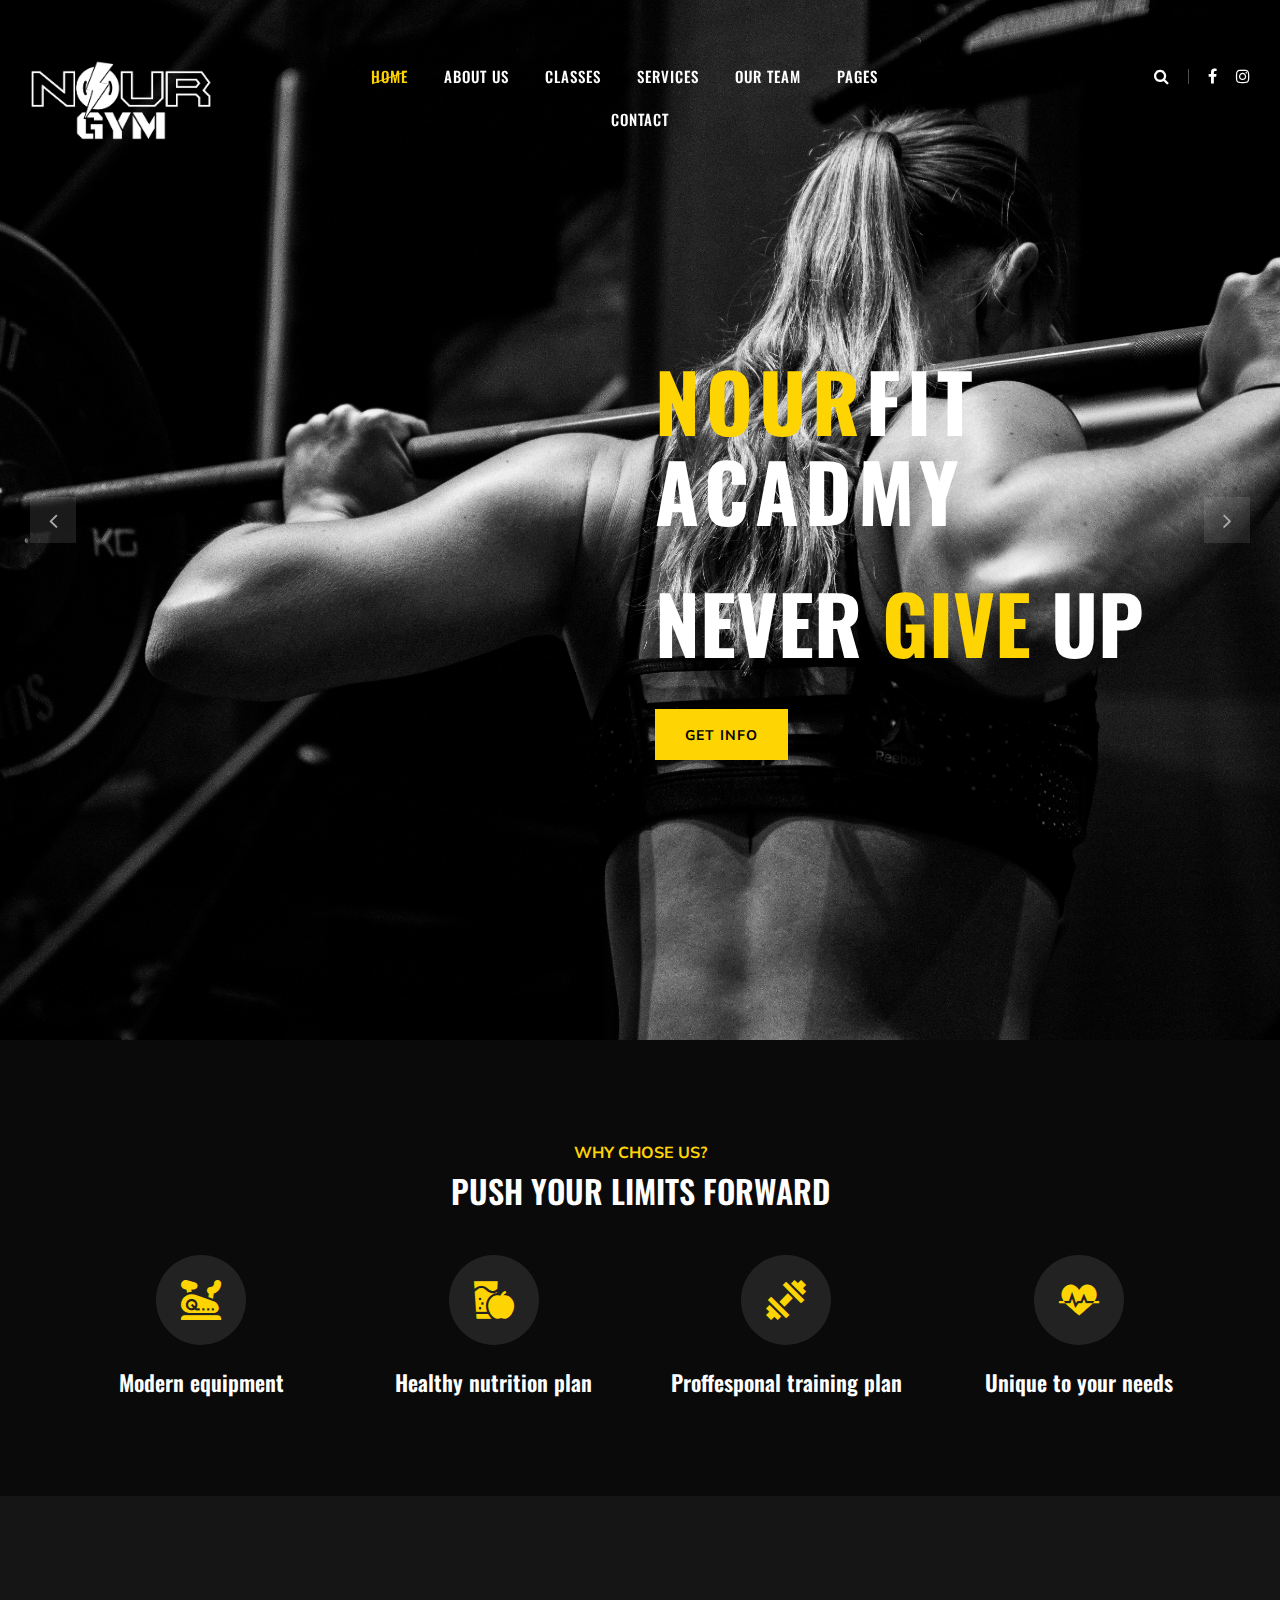
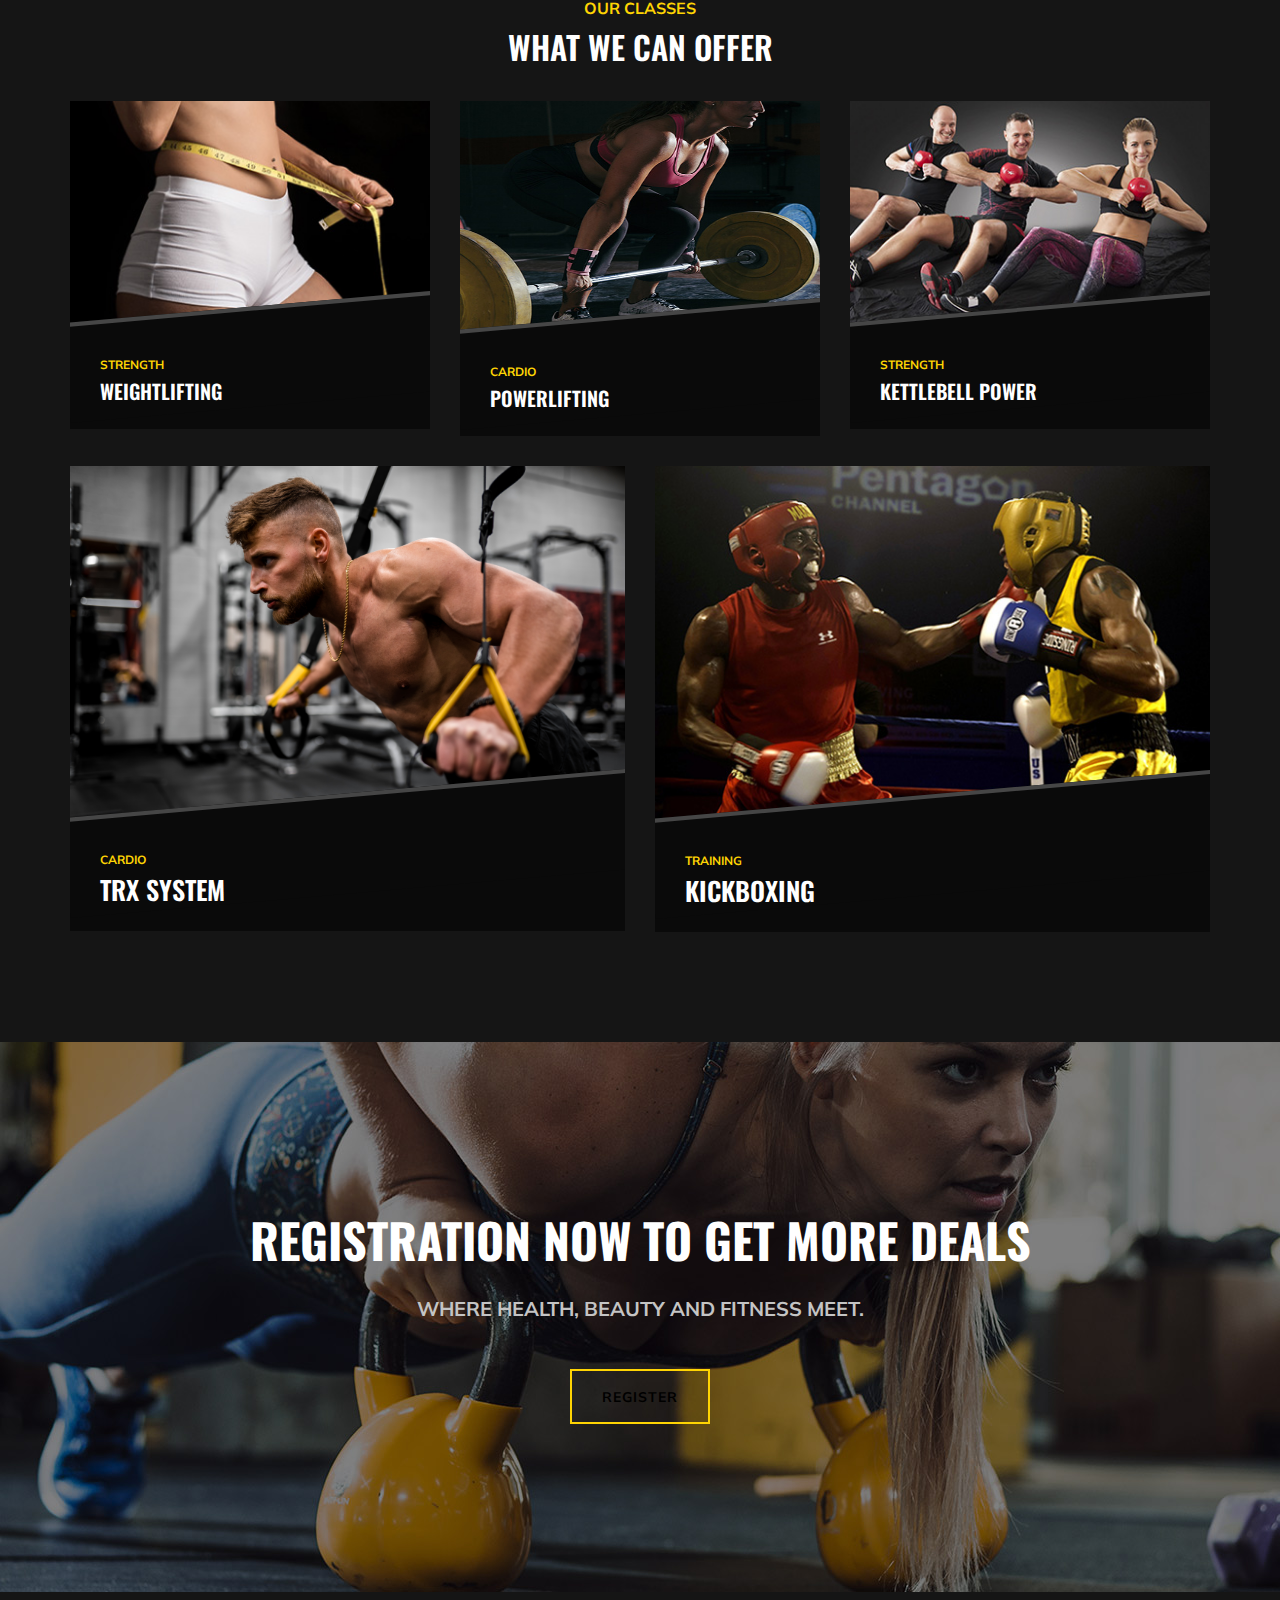
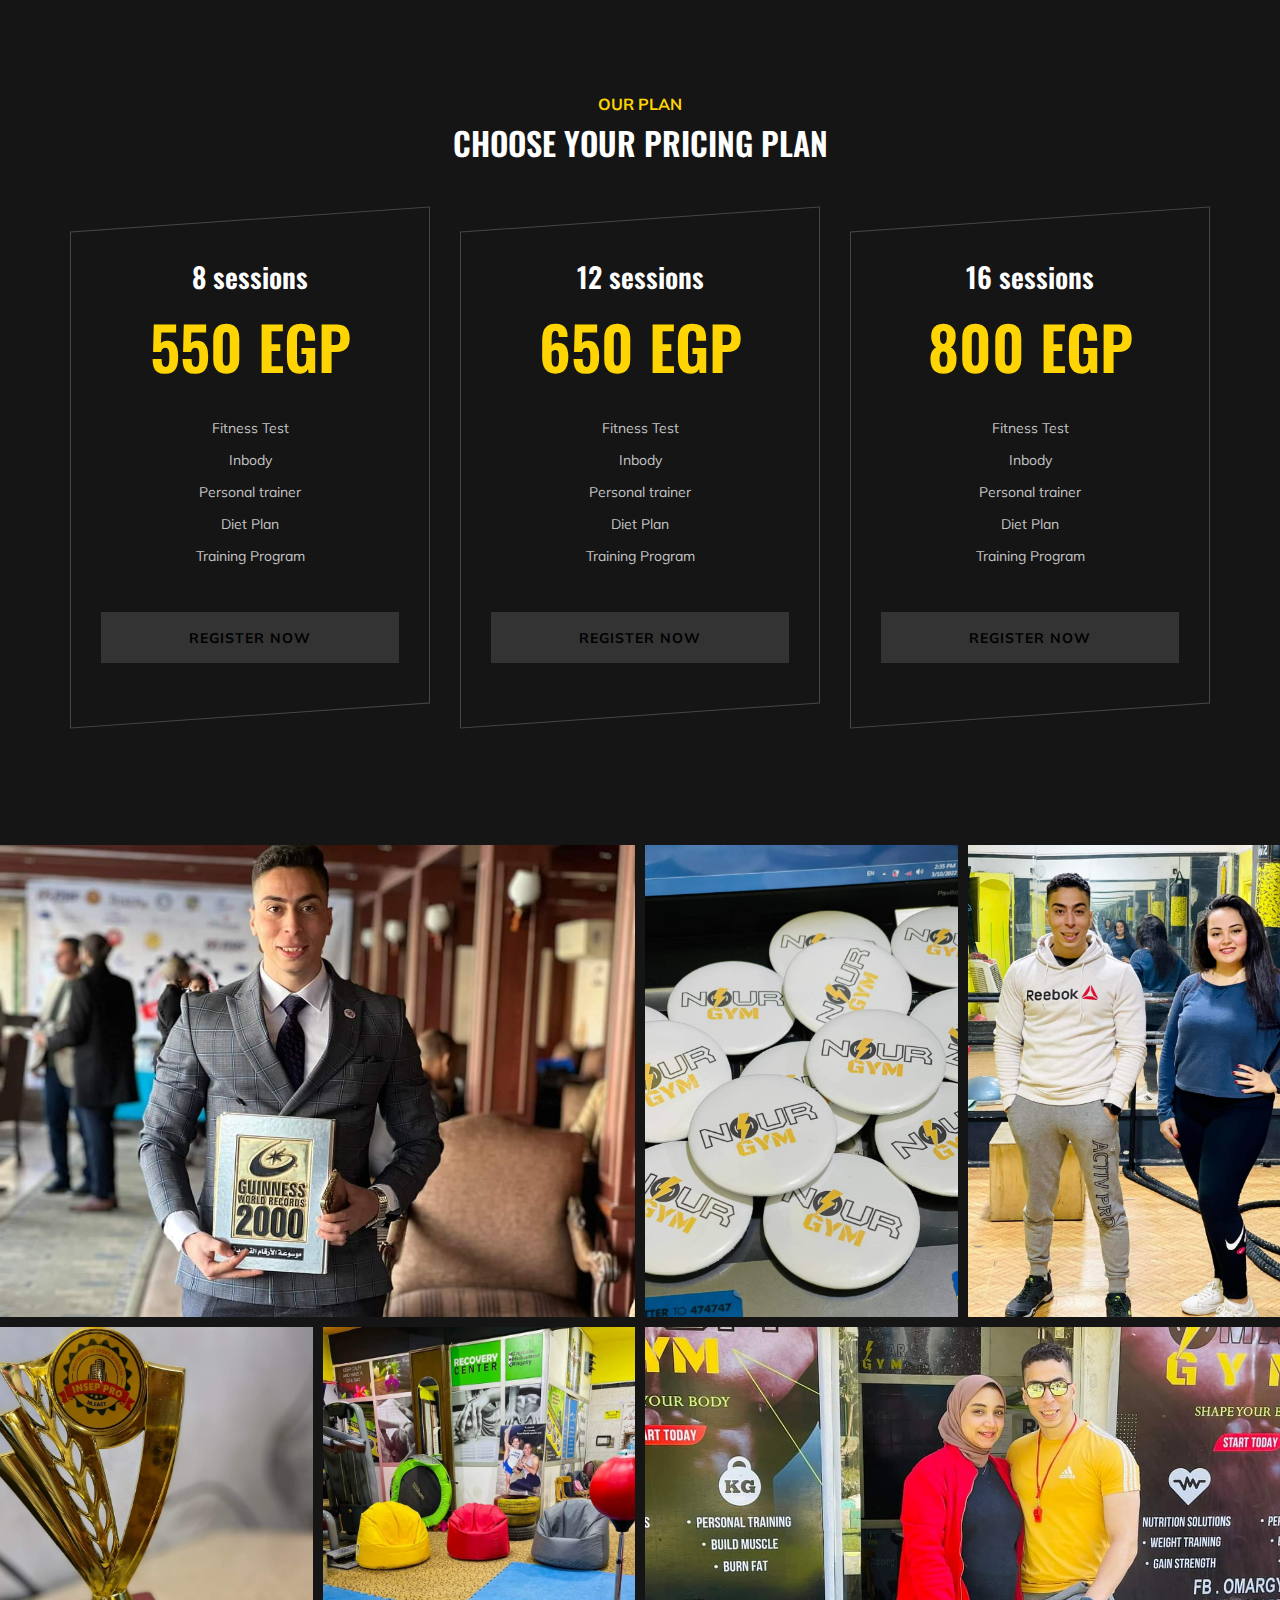
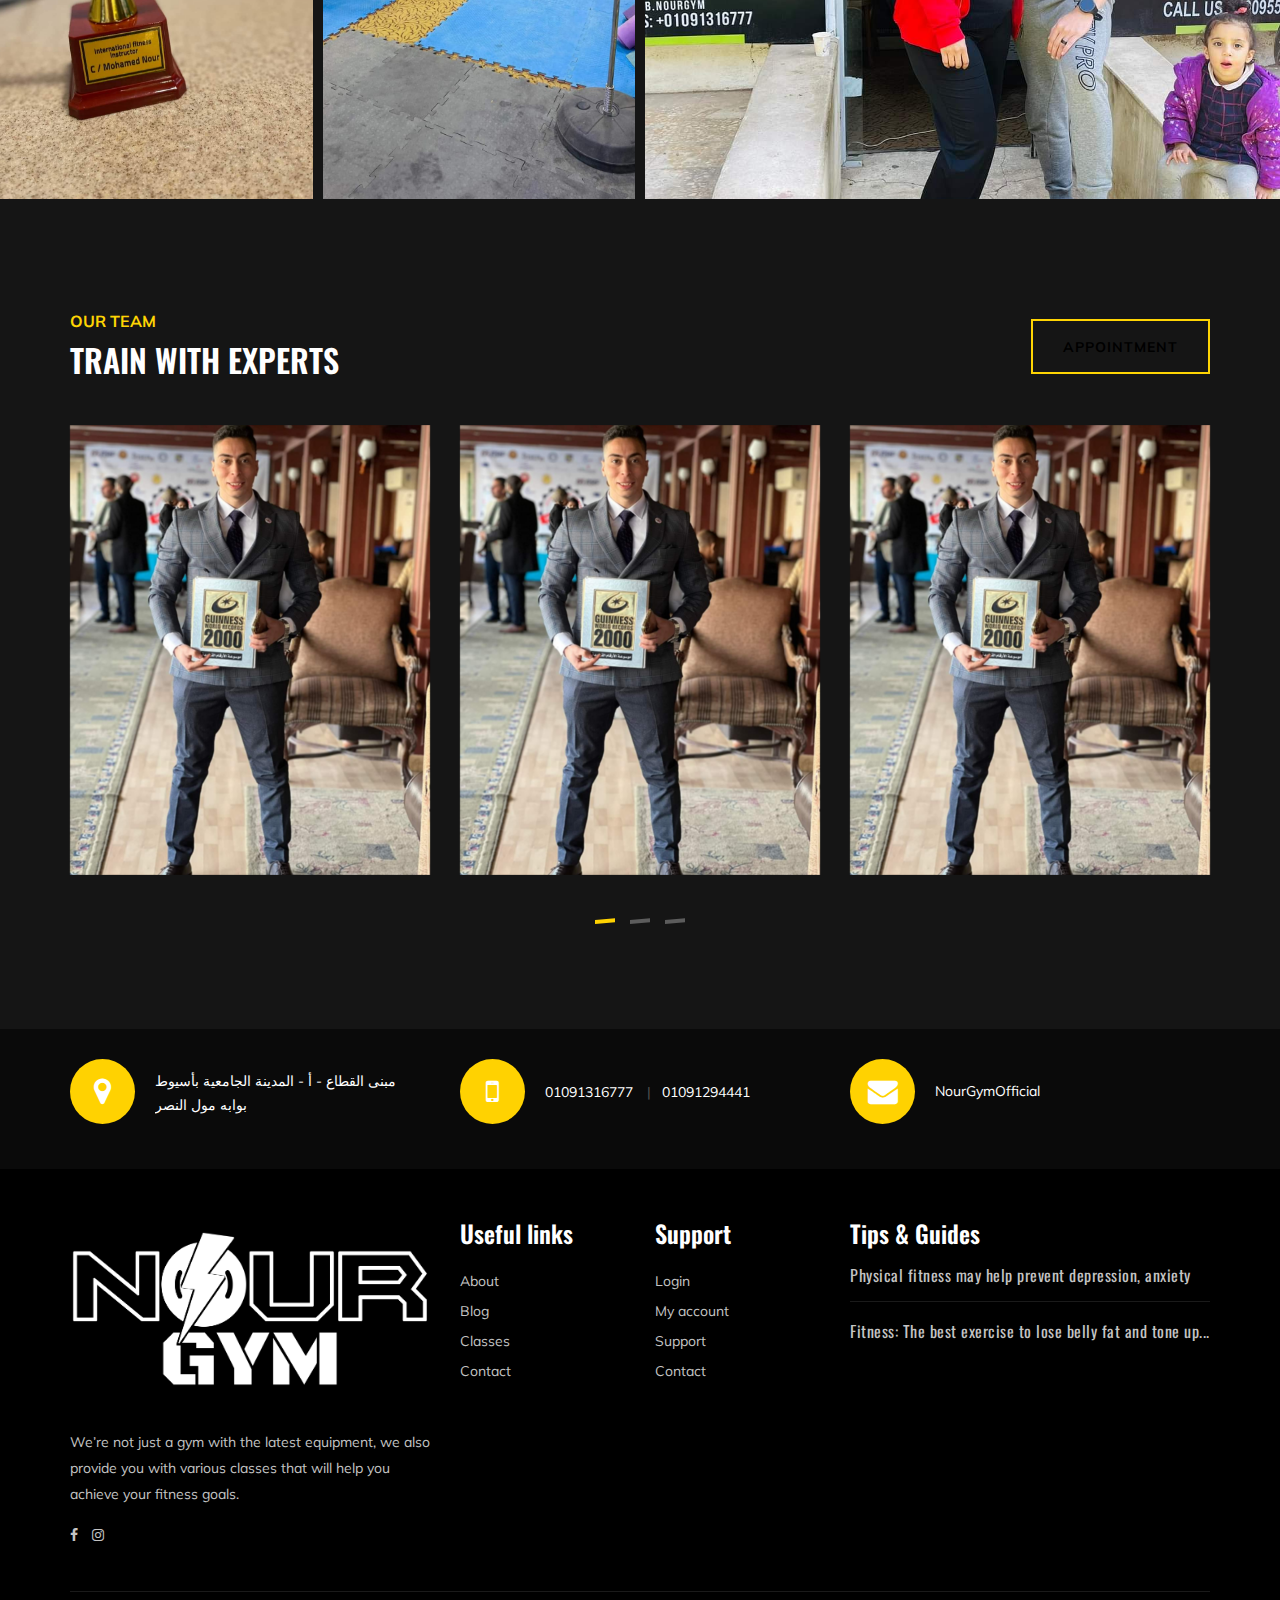
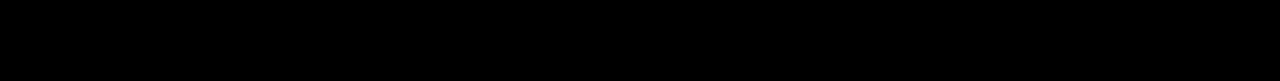
==== index.html @ 974cca5c "first commit" ====
<!DOCTYPE html>
<html lang="zxx">

<head>
    <meta charset="UTF-8">
    <meta name="description" content="Gym Template">
    <meta name="keywords" content="Gym, unica, creative, html">
    <meta name="viewport" content="width=device-width, initial-scale=1.0">
    <meta http-equiv="X-UA-Compatible" content="ie=edge">
    <title>Nour Fit Acadmy</title>

    <!-- Google Font -->
    <link href="https://fonts.googleapis.com/css?family=Muli:300,400,500,600,700,800,900&display=swap" rel="stylesheet">
    <link href="https://fonts.googleapis.com/css?family=Oswald:300,400,500,600,700&display=swap" rel="stylesheet">

    <!-- Css Styles -->
    <link rel="stylesheet" href="css/bootstrap.min.css" type="text/css">
    <link rel="stylesheet" href="css/font-awesome.min.css" type="text/css">
    <link rel="stylesheet" href="css/flaticon.css" type="text/css">
    <link rel="stylesheet" href="css/owl.carousel.min.css" type="text/css">
    <link rel="stylesheet" href="css/barfiller.css" type="text/css">
    <link rel="stylesheet" href="css/magnific-popup.css" type="text/css">
    <link rel="stylesheet" href="css/slicknav.min.css" type="text/css">
    <link rel="stylesheet" href="css/style.css" type="text/css">
</head>

<body>
    <!-- Page Preloder -->
    <div id="preloder">
        <div class="loader"></div>
    </div>

    <!-- Offcanvas Menu Section Begin -->
    <div class="offcanvas-menu-overlay"></div>
    <div class="offcanvas-menu-wrapper">
        <div class="canvas-close">
            <i class="fa fa-close"></i>
        </div>
        <div class="canvas-search search-switch">
            <i class="fa fa-search"></i>
        </div>
        <nav class="canvas-menu mobile-menu">
            <ul>
                <li><a href="./index.html">Home</a></li>
                <li><a href="./about-us.html">About Us</a></li>
                <li><a href="./classes.html">Classes</a></li>
                <li><a href="./services.html">Services</a></li>
                <li><a href="./team.html">Our Team</a></li>
                <li><a href="#">Pages</a>
                    <ul class="dropdown">
                        <li><a href="./about-us.html">About us</a></li>
                        <li><a href="./class-timetable.html">Classes timetable</a></li>
                        <li><a href="./bmi-calculator.html">Bmi calculate</a></li>
                        <li><a href="./team.html">Our team</a></li>
                        <li><a href="./gallery.html">Gallery</a></li>
                        <li><a href="./blog.html">Our blog</a></li>
                        <li><a href="./404.html">404</a></li>
                    </ul>
                </li>
                <li><a href="./contact.html">Contact</a></li>
            </ul>
        </nav>
        <div id="mobile-menu-wrap"></div>
        <div class="canvas-social">
            <a href="#"><i class="fa fa-facebook"></i></a>
            <a href="#"><i class="fa fa-twitter"></i></a>
            <a href="#"><i class="fa fa-youtube-play"></i></a>
            <a href="#"><i class="fa fa-instagram"></i></a>
        </div>
    </div>
    <!-- Offcanvas Menu Section End -->

    <!-- Header Section Begin -->
    <header class="header-section">
        <div class="container-fluid">
            <div class="row">
                <div class="col-lg-3">
                    <div class="logo">
                        <a href="./index.html">
                            <img src="img/logo.png" width="182px" hight="41px" alt="">
                        </a>
                    </div>
                </div>
                <div class="col-lg-6">
                    <nav class="nav-menu">
                        <ul>
                            <li class="active"><a href="./index.html">Home</a></li>
                            <li><a href="./about-us.html">About Us</a></li>
                            <li><a href="./class-details.html">Classes</a></li>
                            <li><a href="./services.html">Services</a></li>
                            <li><a href="./team.html">Our Team</a></li>
                            <li><a href="#">Pages</a>
                                <ul class="dropdown">
                                    <li><a href="./about-us.html">About us</a></li>
                                    
                                    <li><a href="./team.html">Our team</a></li>
                                    <li><a href="./gallery.html">Gallery</a></li>
                                  
                                </ul>
                            </li>
                            <li><a href="./contact.html">Contact</a></li>
                        </ul>
                    </nav>
                </div>
                <div class="col-lg-3">
                    <div class="top-option">
                        <div class="to-search search-switch">
                            <i class="fa fa-search"></i>
                        </div>
                        <div class="to-social">
                            <a href="https://www.facebook.com/NourGymOfficial/"><i class="fa fa-facebook"></i></a>
                            
                            <a href="https://www.instagram.com/nour4701/?igshid=YmMyMTA2M2Y="><i class="fa fa-instagram"></i></a>
                        </div>
                    </div>
                </div>
            </div>
            <div class="canvas-open">
                <i class="fa fa-bars"></i>
            </div>
        </div>
    </header>
    <!-- Header End -->

    <!-- Hero Section Begin -->
    <section class="hero-section">
        <div class="hs-slider owl-carousel">
            <div class="hs-item set-bg" data-setbg="img/hero/hero-1.jpg">
                <div class="container">
                    <div class="row">
                        <div class="col-lg-6 offset-lg-6">
                            <div class="hi-text">
                                <span><h1><strong>Nour</strong>Fit Acadmy</h1> </span>
                                <h1>Never <strong>give</strong> up</h1>
                                <a href="about-us.html" class="primary-btn">Get info</a>
                            </div>
                        </div>
                    </div>
                </div>
            </div>
            <div class="hs-item set-bg" data-setbg="img/hero/hero-2.jpg">
                <div class="container">
                    <div class="row">
                        <div class="col-lg-6 offset-lg-6">
                            <div class="hi-text">
                                <span><h1><strong>Nour</strong>FitAcadmy</h1> </span>
                                <h1>Never <strong>give</strong> up</h1>
                                <a href="about-us.html" class="primary-btn">Get info</a>
                            </div>
                        </div>
                    </div>
                </div>
            </div>
        </div>
    </section>
    <!-- Hero Section End -->

    <!-- ChoseUs Section Begin -->
    <section class="choseus-section spad">
        <div class="container">
            <div class="row">
                <div class="col-lg-12">
                    <div class="section-title">
                        <span>Why chose us?</span>
                        <h2>PUSH YOUR LIMITS FORWARD</h2>
                    </div>
                </div>
            </div>
            <div class="row">
                <div class="col-lg-3 col-sm-6">
                    <div class="cs-item">
                        <span class="flaticon-034-stationary-bike"></span>
                        <h4>Modern equipment</h4>
                        
                    </div>
                </div>
                <div class="col-lg-3 col-sm-6">
                    <div class="cs-item">
                        <span class="flaticon-033-juice"></span>
                        <h4>Healthy nutrition plan</h4>
                        
                    </div>
                </div>
                <div class="col-lg-3 col-sm-6">
                    <div class="cs-item">
                        <span class="flaticon-002-dumbell"></span>
                        <h4>Proffesponal training plan</h4>
                        
                    </div>
                </div>
                <div class="col-lg-3 col-sm-6">
                    <div class="cs-item">
                        <span class="flaticon-014-heart-beat"></span>
                        <h4>Unique to your needs</h4>
                        
                    </div>
                </div>
            </div>
        </div>
    </section>
    <!-- ChoseUs Section End -->

    <!-- Classes Section Begin -->
    <section class="classes-section spad">
        <div class="container">
            <div class="row">
                <div class="col-lg-12">
                    <div class="section-title">
                        <span>Our Classes</span>
                        <h2>WHAT WE CAN OFFER</h2>
                    </div>
                </div>
            </div>
            <div class="row">
                <div class="col-lg-4 col-md-6">
                    <div class="class-item">
                        <div class="ci-pic">
                            <img src="img/classes/class-1.jpg" alt="">
                        </div>
                        <div class="ci-text">
                            <span>STRENGTH</span>
                            <h5>Weightlifting</h5>
                            <!--<a href="#"><i class="fa fa-angle-right"></i></a>-->

                        </div>
                    </div>
                </div>
                <div class="col-lg-4 col-md-6">
                    <div class="class-item">
                        <div class="ci-pic">
                            <img src="img/classes/class-2.jpg" width="370px" height="247px" alt="">
                        </div>
                        <div class="ci-text">
                            <span>Cardio</span>
                            <h5>Powerlifting</h5>
                            <!--<a href="#"><i class="fa fa-angle-right"></i></a>-->
                        </div>
                    </div>
                </div>
                <div class="col-lg-4 col-md-6">
                    <div class="class-item">
                        <div class="ci-pic">
                            <img src="img/classes/class-3.jpg"  alt="">
                        </div>
                        <div class="ci-text">
                            <span>STRENGTH</span>
                            <h5>Kettlebell power</h5>
                            <!--<a href="#"><i class="fa fa-angle-right"></i></a>-->
                        </div>
                    </div>
                </div>
                <div class="col-lg-6 col-md-6">
                    <div class="class-item">
                        <div class="ci-pic">
                            <img src="img/classes/class-4.jpg" alt="">
                        </div>
                        <div class="ci-text">
                            <span>Cardio</span>
                            <h4>TRX System</h4>
                            <!--<a href="#"><i class="fa fa-angle-right"></i></a>-->

                        </div>
                    </div>
                </div>
                <div class="col-lg-6">
                    <div class="class-item">
                        <div class="ci-pic">
                            <img src="img/classes/class-5.jpg" alt="">
                        </div>
                        <div class="ci-text">
                            <span>Training</span>
                            <h4>kickboxing</h4>
                            <!--<a href="#"><i class="fa fa-angle-right"></i></a>-->
                        </div>
                    </div>
                </div>
            </div>
        </div>
    </section>
    <!-- ChoseUs Section End -->

    <!-- Banner Section Begin -->
    <section class="banner-section set-bg" data-setbg="img/banner-bg.jpg">
        <div class="container">
            <div class="row">
                <div class="col-lg-12 text-center">
                    <div class="bs-text">
                        <h2>registration now to get more deals</h2>
                        <div class="bt-tips">Where health, beauty and fitness meet.</div>
                        <a href="contact.html" class="primary-btn  btn-normal">Register</a>
                    </div>
                </div>
            </div>
        </div>
    </section>
    <!-- Banner Section End -->

    <!-- Pricing Section Begin -->
    <section class="pricing-section spad">
        <div class="container">
            <div class="row">
                <div class="col-lg-12">
                    <div class="section-title">
                        <span>Our Plan</span>
                        <h2>Choose your pricing plan</h2>
                    </div>
                </div>
            </div>
            <div class="row justify-content-center">
                <div class="col-lg-4 col-md-8">
                    <div class="ps-item">
                        <h3>8 sessions</h3>
                        <div class="pi-price">
                            <h2> 550 EGP</h2>
                            
                        </div>
                        <ul>
                            <li>Fitness Test</li>
                            <li>Inbody</li>
                            <li>Personal trainer</li>
                            <li>Diet Plan</li>
                            <li>Training Program</li>
                        </ul>
                        <a href="contact.html" class="primary-btn pricing-btn">Register now</a>
                    </div>
                </div>
                <div class="col-lg-4 col-md-8">
                    <div class="ps-item">
                        <h3>12 sessions</h3>
                        <div class="pi-price">
                            <h2>650 EGP</h2>
                            
                        </div>
                        <ul>
                            <li>Fitness Test</li>
                            <li>Inbody</li>
                            <li>Personal trainer</li>
                            <li>Diet Plan</li>
                            <li>Training Program</li>
                        </ul>
                        <a href="contact.html" class="primary-btn pricing-btn">Register now</a>
                    </div>
                </div>
                <div class="col-lg-4 col-md-8">
                    <div class="ps-item">
                        <h3>16 sessions</h3>
                        <div class="pi-price">
                            <h2>800 EGP</h2>
                            
                        </div>
                        <ul>
                            <li>Fitness Test</li>
                            <li>Inbody</li>
                            <li>Personal trainer</li>
                            <li>Diet Plan</li>
                            <li>Training Program</li>
                        </ul>
                        <a href="contact.html" class="primary-btn pricing-btn">Register now</a>
                    </div>
                </div>
            </div>
        </div>
    </section>
    <!-- Pricing Section End -->

    <!-- Gallery Section Begin -->
    <div class="gallery-section">
        <div class="gallery">
            <div class="grid-sizer"></div>
            <div class="gs-item grid-wide set-bg" data-setbg="img/gallery/gallery-1.jpeg">
                <a href="img/gallery/gallery-1.jpeg" class="thumb-icon image-popup"><i class="fa fa-picture-o"></i></a>
            </div>
            <div class="gs-item set-bg" data-setbg="img/gallery/gallery-2.jpeg">
                <a href="img/gallery/gallery-2.jpeg" class="thumb-icon image-popup"><i class="fa fa-picture-o"></i></a>
            </div>
            <div class="gs-item set-bg" data-setbg="img/gallery/gallery-3.jpeg">
                <a href="img/gallery/gallery-3.jpeg" class="thumb-icon image-popup"><i class="fa fa-picture-o"></i></a>
            </div>
            <div class="gs-item set-bg" data-setbg="img/gallery/gallery-4.jpeg">
                <a href="img/gallery/gallery-4.jpeg" class="thumb-icon image-popup"><i class="fa fa-picture-o"></i></a>
            </div>
            <div class="gs-item set-bg" data-setbg="img/gallery/gallery-5.jpeg">
                <a href="img/gallery/gallery-5.jpeg" class="thumb-icon image-popup"><i class="fa fa-picture-o"></i></a>
            </div>
            <div class="gs-item grid-wide set-bg" data-setbg="img/gallery/gallery-6.jpeg">
                <a href="img/gallery/gallery-6.jpeg" class="thumb-icon image-popup"><i class="fa fa-picture-o"></i></a>
            </div>
        </div>
    </div>
    <!-- Gallery Section End -->

    <!-- Team Section Begin -->
    <section class="team-section spad">
        <div class="container">
            <div class="row">
                <div class="col-lg-12">
                    <div class="team-title">
                        <div class="section-title">
                            <span>Our Team</span>
                            <h2>TRAIN WITH EXPERTS</h2>
                        </div>
                        <a href="#" class="primary-btn btn-normal appoinment-btn">appointment</a>
                    </div>
                </div>
            </div>
            <div class="row">
                <div class="ts-slider owl-carousel">
                    <div class="col-lg-4">
                        <div class="ts-item set-bg" data-setbg="img/team/team-1.jpeg">
                            <div class="ts_text">
                                <h4>Mohamed Nour</h4>
                                <span>Gym Trainer</span>
                            </div>
                        </div>
                    </div>
                    <div class="col-lg-4">
                        <div class="ts-item set-bg" data-setbg="img/team/team-1.jpeg">
                            <div class="ts_text">
                                <h4>Mohamed Nour</h4>
                                <span>Gym Trainer</span>
                            </div>
                        </div>
                    </div>
                    <div class="col-lg-4">
                        <div class="ts-item set-bg" data-setbg="img/team/team-1.jpeg">
                            <div class="ts_text">
                                <h4>Mohamed Nour</h4>
                                <span>Gym Trainer</span>
                            </div>
                        </div>
                    </div>
                    <div class="col-lg-4">
                        <div class="ts-item set-bg" data-setbg="img/team/team-1.jpeg">
                            <div class="ts_text">
                                <h4>Mohamed Nour</h4>
                                <span>Gym Trainer</span>
                            </div>
                        </div>
                    </div>
                    <div class="col-lg-4">
                        <div class="ts-item set-bg" data-setbg="img/team/team-1.jpeg">
                            <div class="ts_text">
                                <h4>Mohamed Nour</h4>
                                <span>Gym Trainer</span>
                            </div>
                        </div>
                    </div>
                    <div class="col-lg-4">
                        <div class="ts-item set-bg" data-setbg="img/team/team-1.jpeg">
                            <div class="ts_text">
                                <h4>Mohamed Nour</h4>
                                <span>Gym Trainer</span>
                            </div>
                        </div>
                    </div>
                </div>
            </div>
        </div>
    </section>
    <!-- Team Section End -->

    <!-- Get In Touch Section Begin -->
    <div class="gettouch-section">
        <div class="container">
            <div class="row">
                <div class="col-md-4">
                    <div class="gt-text">
                        <i class="fa fa-map-marker"></i>
                        <p>مبنى القطاع - أ - المدينة الجامعية بأسيوط
                            <br> بوابه مول النصر</p>
                    </div>
                </div>
                <div class="col-md-4">
                    <div class="gt-text">
                        <i class="fa fa-mobile"></i>
                        <ul>
                            <li>01091316777</li>
                            <li>01091294441</li>
                        </ul>
                    </div>
                </div>
                <div class="col-md-4">
                    <div class="gt-text email">
                        <i class="fa fa-envelope"></i>
                        <p>NourGymOfficial</p>
                    </div>
                </div>
            </div>
        </div>
    </div>
    <!-- Get In Touch Section End -->

    <!-- Footer Section Begin -->
    <section class="footer-section">
        <div class="container">
            <div class="row">
                <div class="col-lg-4">
                    <div class="fs-about">
                        <div class="fa-logo">
                            <a href="#"><img src="img/logo.png" alt=""></a>
                        </div>
                        <p>We’re not just a gym with the latest equipment, we also provide you with various classes that will help you achieve your fitness goals.

                        </p>
                        <div class="fa-social">
                            <a href="https://www.facebook.com/NourGymOfficial/"><i class="fa fa-facebook"></i></a>
                            <!--<a href="#"><i class="fa fa-twitter"></i></a>
                            <a href="#"><i class="fa fa-youtube-play"></i></a>-->
                            <a href="https://www.instagram.com/nour4701/?igshid=YmMyMTA2M2Y="><i class="fa fa-instagram"></i></a>
                            <!--<a href="#"><i class="fa  fa-envelope-o"></i></a>-->
                        </div>
                    </div>
                </div>
                <div class="col-lg-2 col-md-3 col-sm-6">
                    <div class="fs-widget">
                        <h4>Useful links</h4>
                        <ul>
                            <li><a href="about-us.html">About</a></li>
                            <li><a href="blog.html">Blog</a></li>
                            <li><a href="class-details.html">Classes</a></li>
                            <li><a href="contact.html">Contact</a></li>
                        </ul>
                    </div>
                </div>
                <div class="col-lg-2 col-md-3 col-sm-6">
                    <div class="fs-widget">
                        <h4>Support</h4>
                        <ul>
                            <li><a href="404.html">Login</a></li>
                            <li><a href="404.html">My account</a></li>
                            <li><a href="404.html">Support</a></li>
                            <li><a href="contact.html">Contact</a></li>
                        </ul>
                    </div>
                </div>
                <div class="col-lg-4 col-md-6">
                    <div class="fs-widget">
                        <h4>Tips & Guides</h4>
                        <div class="fw-recent">
                            <h6><a href="index.html">Physical fitness may help prevent depression, anxiety</a></h6>
                            
                        </div>
                        <div class="fw-recent">
                            <h6><a href="index.html">Fitness: The best exercise to lose belly fat and tone up...</a></h6>
                           
                        </div>
                    </div>
                </div>
            </div>
            <div class="row">
                <div class="col-lg-12 text-center">
                    <div class="copyright-text">
                        <p style="color: black" ><!-- Link back to Colorlib can't be removed. Template is licensed under CC BY 3.0. -->
                            Copyright &copy;<script>document.write(new Date().getFullYear());</script> All rights reserved | This template is made with <i style="color: black" class="fa fa-heart" aria-hidden="true"></i> by <a style="color: black" href="https://colorlib.com" target="_blank">Colorlib</a>
                            <!-- Link back to Colorlib can't be removed. Template is licensed under CC BY 3.0. --></p>
                    </div>
                </div>
            </div>
        </div>
    </section>
    <!-- Footer Section End -->

    <!-- Search model Begin -->
    <div class="search-model">
        <div class="h-100 d-flex align-items-center justify-content-center">
            <div class="search-close-switch">+</div>
            <form class="search-model-form">
                <input type="text" id="search-input" placeholder="Search here.....">
            </form>
        </div>
    </div>
    <!-- Search model end -->

    <!-- Js Plugins -->
    <script src="js/jquery-3.3.1.min.js"></script>
    <script src="js/bootstrap.min.js"></script>
    <script src="js/jquery.magnific-popup.min.js"></script>
    <script src="js/masonry.pkgd.min.js"></script>
    <script src="js/jquery.barfiller.js"></script>
    <script src="js/jquery.slicknav.js"></script>
    <script src="js/owl.carousel.min.js"></script>
    <script src="js/main.js"></script>



</body>

</html>
---- css/flaticon.css ----
/*
  	Flaticon icon font: Flaticon
  	Creation date: 19/02/2019 07:27
  	*/

@font-face {
  font-family: "Flaticon";
  src: url("../fonts/Flaticon.eot");
  src: url("../fonts/Flaticon.eot?#iefix") format("embedded-opentype"),
       url("../fonts/Flaticon.woff2") format("woff2"),
       url("../fonts/Flaticon.woff") format("woff"),
       url("../fonts/Flaticon.ttf") format("truetype"),
       url("../fonts/Flaticon.svg#Flaticon") format("svg");
  font-weight: normal;
  font-style: normal;
}

@media screen and (-webkit-min-device-pixel-ratio:0) {
  @font-face {
    font-family: "Flaticon";
    src: url("../fonts/Flaticon.svg#Flaticon") format("svg");
  }
}

[class^="flaticon-"]:before, [class*=" flaticon-"]:before,
[class^="flaticon-"]:after, [class*=" flaticon-"]:after {   
  font-family: Flaticon;
  font-size: 40px;
  font-style: normal;
  margin-left: 0;
}

.flaticon-001-mattress:before { content: "\f100"; }
.flaticon-002-dumbell:before { content: "\f101"; }
.flaticon-003-weight:before { content: "\f102"; }
.flaticon-004-measuring-tape:before { content: "\f103"; }
.flaticon-005-clipboard:before { content: "\f104"; }
.flaticon-006-weight-1:before { content: "\f105"; }
.flaticon-007-rings:before { content: "\f106"; }
.flaticon-008-calendar:before { content: "\f107"; }
.flaticon-009-smartwatch:before { content: "\f108"; }
.flaticon-010-lockers:before { content: "\f109"; }
.flaticon-011-punching-ball:before { content: "\f10a"; }
.flaticon-012-bag:before { content: "\f10b"; }
.flaticon-013-balance:before { content: "\f10c"; }
.flaticon-014-heart-beat:before { content: "\f10d"; }
.flaticon-015-proteins:before { content: "\f10e"; }
.flaticon-016-fitness:before { content: "\f10f"; }
.flaticon-017-pull-up-bar:before { content: "\f110"; }
.flaticon-018-scale:before { content: "\f111"; }
.flaticon-019-bands:before { content: "\f112"; }
.flaticon-020-smartphone:before { content: "\f113"; }
.flaticon-021-tshirt:before { content: "\f114"; }
.flaticon-022-short:before { content: "\f115"; }
.flaticon-023-dumbbells:before { content: "\f116"; }
.flaticon-024-jumping-rope:before { content: "\f117"; }
.flaticon-025-fitness-1:before { content: "\f118"; }
.flaticon-026-gym:before { content: "\f119"; }
.flaticon-027-fitness-2:before { content: "\f11a"; }
.flaticon-028-weightlifting:before { content: "\f11b"; }
.flaticon-029-wheel:before { content: "\f11c"; }
.flaticon-030-dumbbells-1:before { content: "\f11d"; }
.flaticon-031-workout:before { content: "\f11e"; }
.flaticon-032-bottle:before { content: "\f11f"; }
.flaticon-033-juice:before { content: "\f120"; }
.flaticon-034-stationary-bike:before { content: "\f121"; }
.flaticon-035-punching-ball-1:before { content: "\f122"; }
.flaticon-036-timer:before { content: "\f123"; }
.flaticon-037-medal:before { content: "\f124"; }
.flaticon-038-treadmill:before { content: "\f125"; }
.flaticon-039-syringe:before { content: "\f126"; }
.flaticon-040-whistle:before { content: "\f127"; }
.flaticon-041-chest:before { content: "\f128"; }
.flaticon-042-pills:before { content: "\f129"; }
.flaticon-043-mp3:before { content: "\f12a"; }
.flaticon-044-no-smoking:before { content: "\f12b"; }
.flaticon-045-boxing-gloves:before { content: "\f12c"; }
.flaticon-046-gloves:before { content: "\f12d"; }
.flaticon-047-buck:before { content: "\f12e"; }
.flaticon-048-headgear:before { content: "\f12f"; }
.flaticon-049-hand-grip:before { content: "\f130"; }
.flaticon-050-no-fast-food:before { content: "\f131"; }
---- css/barfiller.css ----
body {
    font-family: Arial;
}

.barfiller {
    width:100%;
    height:12px;
    background:#fcfcfc;
    border:1px solid #ccc;
    position:relative;
    margin-bottom:20px;
    box-shadow: inset 1px 4px 9px -6px rgba(0,0,0,.5); 
    -moz-box-shadow: inset 1px 4px 9px -6px rgba(0,0,0,.5); 
}

.barfiller .fill {
    display:block;
    position:relative;
    width:0px;
    height:100%;
    background:#333;
    z-index:1;
}

.barfiller .tipWrap {
    display:none;
}

.barfiller .tip {
    margin-top:-30px;
    padding:2px 4px;
    font-size:11px;
    color:#fff;
    left:0px;
    position: relative;;
    z-index:2;
    background: #333;
} 

.barfiller .tip:after {
    border:solid;
    border-color:rgba(0,0,0,.8) transparent;
    border-width:6px 6px 0 6px;
    content:"";
    display:block;
    position:absolute;
    left:9px;
    top:100%;
    z-index:9
}
---- css/style.css ----
/******************************************************************
  Template Name: Gym
  Description:  Gym Fitness HTML Template
  Author: Colorlib
  Author URI: https://colorlib.com
  Version: 1.0
  Created: Colorlib
******************************************************************/

/*------------------------------------------------------------------
[Table of contents]

1.  Template default CSS
	1.1	Variables
	1.2	Mixins
	1.3	Flexbox
	1.4	Reset
2.  Helper Css
3.  Header Section
4.  Hero Section
5.  Service Section
6.  Class Section
7.  Price Plan Section
8.  Trainer Section
9.  Contact
10.  Footer Style

-------------------------------------------------------------------*/

/*----------------------------------------*/

/* Template default CSS
/*----------------------------------------*/

html,
body {
	height: 100%;
	font-family: "Muli", sans-serif;
	-webkit-font-smoothing: antialiased;
	font-smoothing: antialiased;
}

h1,
h2,
h3,
h4,
h5,
h6 {
	margin: 0;
	color: #111111;
	font-weight: 400;
	font-family: "Oswald", sans-serif;
}

h1 {
	font-size: 70px;
}

h2 {
	font-size: 36px;
}

h3 {
	font-size: 30px;
}

h4 {
	font-size: 24px;
}

h5 {
	font-size: 18px;
}

h6 {
	font-size: 16px;
}

p {
	font-size: 14px;
	font-family: "Muli", sans-serif;
	color: #a9a9a9;
	font-weight: 400;
	line-height: 24px;
	margin: 0 0 15px 0;
}

img {
	max-width: 100%;
}

input:focus,
select:focus,
button:focus,
textarea:focus {
	outline: none;
}

a:hover,
a:focus {
	text-decoration: none;
	outline: none;
	color: #fff;
}

ul,
ol {
	padding: 0;
	margin: 0;
}

/*---------------------
  Helper CSS
-----------------------*/

.section-title {
	margin-bottom: 45px;
	text-align: center;
}

.section-title span {
	font-size: 16px;
	color: #FED403;
	text-transform: uppercase;
	font-weight: 700;
}

.section-title h2 {
	color: #ffffff;
	font-size: 32px;
	font-weight: 600;
	text-transform: uppercase;
	margin-top: 8px;
}

.set-bg {
	background-repeat: no-repeat;
	background-size: cover;
	background-position: top center;
}

.spad {
	padding-top: 100px;
	padding-bottom: 100px;
}

.spad-2 {
	padding-top: 50px;
	padding-bottom: 70px;
}

.text-white h1,
.text-white h2,
.text-white h3,
.text-white h4,
.text-white h5,
.text-white h6,
.text-white p,
.text-white span,
.text-white li,
.text-white a {
	color: #fff;
}

/* buttons */

.primary-btn {
	display: inline-block;
	font-size: 14px;
	padding: 17px 30px 16px;
	color: black;
	background: #FED403;
	line-height: normal;
	letter-spacing: 1px;
	text-transform: uppercase;
	font-weight: 700;
}

.primary-btn.btn-normal {
	-webkit-transition: all 0.3s;
	-o-transition: all 0.3s;
	transition: all 0.3s;
}

.primary-btn.btn-normal:hover {
	background: #FED403;
	border-color: #FED403;
}

/* Preloder */

#preloder {
	position: fixed;
	width: 100%;
	height: 100%;
	top: 0;
	left: 0;
	z-index: 999999;
	background: #000;
}

.loader {
	width: 40px;
	height: 40px;
	position: absolute;
	top: 50%;
	left: 50%;
	margin-top: -13px;
	margin-left: -13px;
	border-radius: 60px;
	animation: loader 0.8s linear infinite;
	-webkit-animation: loader 0.8s linear infinite;
}

@keyframes loader {
	0% {
		-webkit-transform: rotate(0deg);
		transform: rotate(0deg);
		border: 4px solid #f44336;
		border-left-color: transparent;
	}
	50% {
		-webkit-transform: rotate(180deg);
		transform: rotate(180deg);
		border: 4px solid #673ab7;
		border-left-color: transparent;
	}
	100% {
		-webkit-transform: rotate(360deg);
		transform: rotate(360deg);
		border: 4px solid #f44336;
		border-left-color: transparent;
	}
}

@-webkit-keyframes loader {
	0% {
		-webkit-transform: rotate(0deg);
		border: 4px solid #f44336;
		border-left-color: transparent;
	}
	50% {
		-webkit-transform: rotate(180deg);
		border: 4px solid #673ab7;
		border-left-color: transparent;
	}
	100% {
		-webkit-transform: rotate(360deg);
		border: 4px solid #f44336;
		border-left-color: transparent;
	}
}

.spacial-controls {
	position: fixed;
	width: 111px;
	height: 91px;
	top: 0;
	right: 0;
	z-index: 999;
}

.spacial-controls .search-switch {
	display: block;
	height: 100%;
	padding-top: 30px;
	background: #323232;
	text-align: center;
	cursor: pointer;
}

.search-model {
	display: none;
	position: fixed;
	width: 100%;
	height: 100%;
	left: 0;
	top: 0;
	background: #000;
	z-index: 99999;
}

.search-model-form {
	padding: 0 15px;
}

.search-model-form input {
	width: 500px;
	font-size: 40px;
	border: none;
	border-bottom: 2px solid #333;
	background: none;
	color: #999;
}

.search-close-switch {
	position: absolute;
	width: 50px;
	height: 50px;
	background: #333;
	color: #fff;
	text-align: center;
	border-radius: 50%;
	font-size: 28px;
	line-height: 28px;
	top: 30px;
	cursor: pointer;
	-webkit-transform: rotate(45deg);
	-ms-transform: rotate(45deg);
	transform: rotate(45deg);
	display: -webkit-box;
	display: -ms-flexbox;
	display: flex;
	-webkit-box-align: center;
	-ms-flex-align: center;
	align-items: center;
	-webkit-box-pack: center;
	-ms-flex-pack: center;
	justify-content: center;
}

/*---------------------
  Header
-----------------------*/

.header-section {
	position: absolute;
	left: 0;
	top: 0;
	width: 100%;
	padding: 0 15px;
	padding-top: 55px;
	z-index: 99;
}

.logo a {
	display: inline-block;
}

.nav-menu {
	text-align: center;
}

.nav-menu ul li {
	list-style: none;
	display: inline-block;
	margin-right: 32px;
	position: relative;
	z-index: 1;
}

.nav-menu ul li .dropdown {
	position: absolute;
	left: -30px;
	top: 58px;
	width: 180px;
	background: #252525;
	z-index: 99;
	text-align: left;
	padding: 13px 0 20px;
	opacity: 0;
	visibility: hidden;
	-webkit-transition: all 0.3s;
	-o-transition: all 0.3s;
	transition: all 0.3s;
}

.nav-menu ul li .dropdown li {
	margin-right: 0;
	display: block;
}

.nav-menu ul li .dropdown li a {
	display: block;
	text-transform: none;
	padding: 6px 0 6px 30px;
	font-weight: 400;
}

.nav-menu ul li .dropdown li a:after {
	display: none;
}

.nav-menu ul li:last-child {
	margin-right: 0;
}

.nav-menu ul li.active>a {
	color: #FFD201;
}

.nav-menu ul li.active>a:after {
	opacity: 1;
}

.nav-menu ul li:hover>a {
	color: #FFD201;
}

.nav-menu ul li:hover>a:after {
	opacity: 1;
}

.nav-menu ul li:hover .dropdown {
	opacity: 1;
	visibility: visible;
}

.nav-menu ul li a {
	color: #ffffff;
	display: block;
	font-size: 15px;
	font-weight: 500;
	text-transform: uppercase;
	letter-spacing: 1px;
	font-family: "Oswald", sans-serif;
	padding: 10px 0px;
	position: relative;
	-webkit-transition: all 0.3s;
	-o-transition: all 0.3s;
	transition: all 0.3s;
}

.nav-menu ul li a:after {
	position: absolute;
	left: 0;
	top: 22px;
	height: 1px;
	width: 100%;
	background: #FED403;
	content: "";
	-webkit-transform: rotate(-20deg);
	-ms-transform: rotate(-20deg);
	transform: rotate(-20deg);
	opacity: 0;
	-webkit-transition: all 0.3s;
	-o-transition: all 0.3s;
	transition: all 0.3s;
}

.top-option {
	text-align: right;
	padding: 9px 0;
}

.top-option .to-search {
	display: inline-block;
	padding-right: 20px;
	position: relative;
}

.top-option .to-search:after {
	position: absolute;
	right: 0;
	top: 5px;
	height: 15px;
	width: 1px;
	background: rgba(255, 255, 255, 0.3);
	content: "";
}

.top-option .to-search i {
	font-size: 16px;
	color: #ffffff;
	cursor: pointer;
}

.top-option .to-social {
	display: inline-block;
}

.top-option .to-social a {
	display: inline-block;
	color: #ffffff;
	font-size: 16px;
	margin-left: 15px;
}

.offcanvas-menu-wrapper {
	display: none;
}

.canvas-open {
	display: none;
}

/*---------------------
  Hero Section
-----------------------*/

.hs-slider.owl-carousel .owl-item.active .hs-item .hi-text span {
	position: relative;
	top: 0;
	-webkit-transition: all 0.2s ease 0.2s;
	-o-transition: all 0.2s ease 0.2s;
	transition: all 0.2s ease 0.2s;
	opacity: 1;
}

.hs-slider.owl-carousel .owl-item.active .hs-item .hi-text h1 {
	position: relative;
	top: 0;
	-webkit-transition: all 0.4s ease 0.4s;
	-o-transition: all 0.4s ease 0.4s;
	transition: all 0.4s ease 0.4s;
	opacity: 1;
}

.hs-slider.owl-carousel .owl-item.active .hs-item .hi-text .primary-btn {
	position: relative;
	top: 0;
	-webkit-transition: all 0.6s ease 0.6s;
	-o-transition: all 0.6s ease 0.6s;
	transition: all 0.6s ease 0.6s;
	opacity: 1;
}

.hs-slider.owl-carousel .owl-nav button {
	height: 46px;
	width: 46px;
	color: #a9a9a9;
	background: rgba(255, 255, 255, 0.1);
	line-height: 46px;
	text-align: center;
	position: absolute;
	font-size: 24px;
	left: 30px;
	top: 50%;
	-webkit-transform: translateY(-23px);
	-ms-transform: translateY(-23px);
	transform: translateY(-23px);
}

.hs-slider.owl-carousel .owl-nav button.owl-next {
	left: auto;
	right: 30px;
}

.hs-slider .hs-item {
	height: 1040px;
	display: -webkit-box;
	display: -ms-flexbox;
	display: flex;
	-ms-flex-line-pack: center;
	align-content: center;
	padding-top: 355px;
}

.hs-slider .hs-item .hi-text span {
	display: block;
	font-size: 18px;
	color: #ffffff;
	text-transform: uppercase;
	font-weight: 700;
	letter-spacing: 6px;
	margin-bottom: 18px;
	position: relative;
	top: 100px;
	opacity: 0;
}

.hs-slider .hs-item .hi-text h1 {
	font-size: 80px;
	color: #ffffff;
	font-weight: 700;
	text-transform: uppercase;
	line-height: 90px;
	margin-bottom: 42px;
	position: relative;
	top: 100px;
	opacity: 0;
}

.hs-slider .hs-item .hi-text h1 strong {
	color: #FED403;
}

.hs-slider .hs-item .hi-text .primary-btn {
	position: relative;
	top: 100px;
	opacity: 0;
}

/*---------------------
  ChoseUs Section
-----------------------*/

.choseus-section {
	background: #0a0a0a;
	padding-bottom: 70px;
}

.cs-item {
	text-align: center;
	margin-bottom: 30px;
}

.cs-item:hover span {
	background: #FED403;
	color: #ffffff;
}

.cs-item span {
	height: 90px;
	width: 90px;
	background: rgba(255, 255, 255, 0.1);
	border-radius: 50%;
	display: inline-block;
	color: #FED403;
	line-height: 90px;
	text-align: center;
	-webkit-transition: all 0.3s;
	-o-transition: all 0.3s;
	transition: all 0.3s;
}

.cs-item h4 {
	color: #ffffff;
	font-size: 22px;
	font-weight: 600;
	margin-top: 24px;
	margin-bottom: 16px;
}

/*---------------------
  Classes Section
-----------------------*/

.classes-section {
	background: #151515;
	padding-bottom: 80px;
}

.classes-section .section-title {
	margin-bottom: 35px;
}

.class-item {
	overflow: hidden;
	margin-bottom: 30px;
}

.class-item .ci-pic img {
	min-width: 100%;
}

.class-item .ci-text {
	background: #0a0a0a;
	position: relative;
	padding: 10px 30px 26px 30px;
	z-index: 1;
}

.class-item .ci-text:after {
	position: absolute;
	left: -5px;
	top: -44px;
	height: 100px;
	width: 600px;
	border-top: 4px solid #464646;
	background: #0a0a0a;
	content: "";
	-webkit-transform: rotate(-5deg);
	-ms-transform: rotate(-5deg);
	transform: rotate(-5deg);
	z-index: -1;
}

.class-item .ci-text span {
	color: #FED403;
	font-size: 12px;
	text-transform: uppercase;
	font-weight: 700;
}

.class-item .ci-text h5 {
	font-size: 20px;
	color: #ffffff;
	font-weight: 600;
	text-transform: uppercase;
	margin-top: 4px;
}

.class-item .ci-text h4 {
	font-size: 26px;
	color: #ffffff;
	font-weight: 600;
	text-transform: uppercase;
	margin-top: 4px;
}

.class-item .ci-text a {
	display: inline-block;
	width: 46px;
	height: 46px;
	background: rgba(255, 255, 255, 0.1);
	line-height: 46px;
	text-align: center;
	font-size: 24px;
	color: #ffffff;
	position: absolute;
	right: 30px;
	bottom: 26px;
}

/*---------------------
  Banner Section
-----------------------*/

.banner-section {
	height: 550px;
	display: -webkit-box;
	display: -ms-flexbox;
	display: flex;
	-webkit-box-align: center;
	-ms-flex-align: center;
	align-items: center;
	-webkit-box-pack: center;
	-ms-flex-pack: center;
	justify-content: center;
}

.bs-text.service-banner .bt-tips {
	margin-bottom: 35px;
}

.bs-text h2 {
	font-size: 48px;
	color: #ffffff;
	font-weight: 700;
	text-transform: uppercase;
	margin-bottom: 25px;
}

.bs-text .bt-tips {
	font-size: 20px;
	color: #c4c4c4;
	font-weight: 700;
	text-transform: uppercase;
	margin-bottom: 45px;
}

.bs-text .primary-btn {
	background: transparent;
	border: 2px solid #FED403;
}

.bs-text .play-btn {
	display: inline-block;
	height: 70px;
	width: 70px;
	background: #FED403;
	border-radius: 50%;
	line-height: 70px;
	text-align: center;
	font-size: 36px;
	color: #ffffff;
}

/*---------------------
  Pricing Section
-----------------------*/

.pricing-section {
	background: #151515;
}

.pricing-section .section-title {
	margin-bottom: 56px;
}

.ps-item {
	text-align: center;
	padding: 40px 30px 52px;
	border: 1px solid #464646;
	-webkit-transform: skewY(-4deg);
	-ms-transform: skewY(-4deg);
	transform: skewY(-4deg);
	-webkit-transition: all 0.5s;
	-o-transition: all 0.5s;
	transition: all 0.5s;
	margin-bottom: 30px;
	position: relative;
}

.ps-item:hover {
	background: #ffffff;
	border-color: #ffffff;
}

.ps-item:hover h3 {
	color: #111111;
}

.ps-item:hover .pi-price span {
	color: #444444;
}

.ps-item:hover ul li {
	color: #111111;
	font-weight: 600;
}

.ps-item:hover .primary-btn.pricing-btn {
	background: #FED403;
}

.ps-item:hover .thumb-icon {
	opacity: 1;
	visibility: visible;
}

.ps-item h3 {
	font-size: 28px;
	color: #ffffff;
	font-weight: 600;
	margin-bottom: 16px;
	-webkit-transform: skewY(4deg);
	-ms-transform: skewY(4deg);
	transform: skewY(4deg);
}

.ps-item .pi-price {
	margin-bottom: 30px;
	-webkit-transform: skewY(4deg);
	-ms-transform: skewY(4deg);
	transform: skewY(4deg);
}

.ps-item .pi-price h2 {
	font-size: 60px;
	color: #FED403;
	font-weight: 600;
}

.ps-item .pi-price span {
	color: #c4c4c4;
	font-size: 16px;
	font-weight: 700;
	text-transform: uppercase;
}

.ps-item ul {
	margin-bottom: 40px;
	-webkit-transform: skewY(4deg);
	-ms-transform: skewY(4deg);
	transform: skewY(4deg);
}

.ps-item ul li {
	font-size: 14px;
	color: #c4c4c4;
	line-height: 32px;
	list-style: none;
}

.ps-item .primary-btn.pricing-btn {
	display: block;
	background: #333333;
	-webkit-transform: skewY(4deg);
	-ms-transform: skewY(4deg);
	transform: skewY(4deg);
}

.ps-item .thumb-icon {
	font-size: 48px;
	color: #FED403;
	position: absolute;
	left: 50px;
	bottom: 120px;
	-webkit-transform: skewY(4deg);
	-ms-transform: skewY(4deg);
	transform: skewY(4deg);
	opacity: 0;
	visibility: hidden;
}

/*---------------------
  Gallery Section
-----------------------*/

.gallery-section {
	background: #151515;
	overflow: hidden;
}

.gallery-section.gallery-page {
	padding-top: 10px;
}

.grid-sizer {
	width: calc(25% - 10px);
}

.gallery {
	margin-right: -10px;
}

.gallery .gs-item {
	height: 472px;
	width: calc(25% - 10px);
	float: left;
	margin-right: 10px;
	margin-bottom: 10px;
}

.gallery .gs-item:hover .thumb-icon {
	opacity: 1;
	visibility: visible;
}

.gallery .gs-item .thumb-icon {
	font-size: 48px;
	color: #f36100;
	display: -webkit-box;
	display: -ms-flexbox;
	display: flex;
	-webkit-box-align: center;
	-ms-flex-align: center;
	align-items: center;
	-webkit-box-pack: center;
	-ms-flex-pack: center;
	justify-content: center;
	height: 100%;
	cursor: pointer;
	opacity: 0;
	visibility: hidden;
	-webkit-transition: all 0.3s;
	-o-transition: all 0.3s;
	transition: all 0.3s;
}

.gallery .gs-item.grid-wide {
	width: calc(50% - 10px);
}

/*---------------------
  Team Section
-----------------------*/

.team-section {
	background: #151515;
}

.team-section.team-page {
	padding-bottom: 70px;
}

.team-section.team-page .ts-item {
	margin-bottom: 30px;
}

.team-section.team-page .ts-item:hover .ts_text {
	bottom: -30px;
}

.team-section.team-page .ts-item .tt_social {
	-webkit-transform: skewY(5deg);
	-ms-transform: skewY(5deg);
	transform: skewY(5deg);
	margin-top: 13px;
}

.team-section.team-page .ts-item .tt_social a {
	font-size: 14px;
	color: #c4c4c4;
	margin-right: 10px;
}

.team-section.team-page .ts-item .tt_social a:last-child {
	margin-right: 0;
}

.team-title .section-title {
	text-align: left;
	float: left;
}

.primary-btn.appoinment-btn {
	background: transparent;
	border: 2px solid #FED403;
	float: right;
	margin-top: 10px;
}

.ts-slider .col-lg-4 {
	max-width: 100%;
}

.ts-slider.owl-carousel .owl-dots {
	text-align: center;
	margin-top: 30px;
}

.ts-slider.owl-carousel .owl-dots button {
	height: 4px;
	width: 20px;
	background: #5c5c5c;
	margin-right: 15px;
	-webkit-transform: skewY(-5deg);
	-ms-transform: skewY(-5deg);
	transform: skewY(-5deg);
}

.ts-slider.owl-carousel .owl-dots button.active {
	background: #FFD201;
}

.ts-slider.owl-carousel .owl-dots button:last-child {
	margin-right: 0;
}

.ts-item {
	height: 450px;
	position: relative;
	overflow: hidden;
}

.ts-item:hover .ts_text {
	bottom: -35px;
}

.ts-item .ts_text {
	padding: 40px 0 60px;
	text-align: center;
	background: #0a0a0a;
	border-top: 4px solid #464646;
	-webkit-transform: skewY(-5deg);
	-ms-transform: skewY(-5deg);
	transform: skewY(-5deg);
	position: absolute;
	left: 0;
	bottom: -250px;
	width: 100%;
	-webkit-transition: all 0.3s;
	-o-transition: all 0.3s;
	transition: all 0.3s;
}

.ts-item .ts_text h4 {
	color: #ffffff;
	font-weight: 600;
	margin-bottom: 14px;
	-webkit-transform: skewY(5deg);
	-ms-transform: skewY(5deg);
	transform: skewY(5deg);
}

.ts-item .ts_text span {
	display: block;
	font-size: 12px;
	font-weight: 700;
	color: #aaaaaa;
	text-transform: uppercase;
	-webkit-transform: skewY(5deg);
	-ms-transform: skewY(5deg);
	transform: skewY(5deg);
}

/*---------------------
  Get Touch Section
-----------------------*/

.gettouch-section {
	background: #0a0a0a;
	padding: 30px 0 15px;
}

.gt-text {
	overflow: hidden;
	margin-bottom: 30px;
}

.gt-text i {
	font-size: 30px;
	color: #ffffff;
	display: inline-block;
	height: 65px;
	width: 65px;
	background: #FFD201;
	border-radius: 50%;
	line-height: 65px;
	text-align: center;
	float: left;
	margin-right: 20px;
}

.gt-text p {
	overflow: hidden;
	color: #ffffff;
	margin-bottom: 0;
	padding-top: 10px;
}

.gt-text ul {
	overflow: hidden;
	padding-top: 20px;
}

.gt-text ul li {
	list-style: none;
	font-size: 14px;
	color: #ffffff;
	margin-right: 25px;
	display: inline-block;
	position: relative;
}

.gt-text ul li:after {
	position: absolute;
	right: -18px;
	top: 0;
	content: "|";
	color: #545454;
}

.gt-text ul li:last-child {
	margin-right: 0;
}

.gt-text ul li:last-child:after {
	display: none;
}

.gt-text.email p {
	padding-top: 20px;
}

/*---------------------
  Footer
-----------------------*/

.footer-section {
	background: #000000;
	padding-top: 50px;
}

.fs-about {
	margin-bottom: 30px;
}

.fs-about .fa-logo {
	margin-bottom: 30px;
}

.fs-about .fa-logo a {
	display: inline-block;
}

.fs-about p {
	line-height: 26px;
	color: #c4c4c4;
}

.fs-about .fa-social a {
	font-size: 14px;
	color: #c4c4c4;
	margin-right: 10px;
}

.fs-about .fa-social a:last-child {
	margin-right: 0;
}

.fs-widget {
	margin-bottom: 30px;
}

.fs-widget h4 {
	color: #ffffff;
	font-weight: 600;
	margin-bottom: 18px;
}

.fs-widget ul li {
	list-style: none;
}

.fs-widget ul li a {
	font-size: 14px;
	color: #c4c4c4;
	line-height: 30px;
}

.fs-widget .fw-recent {
	margin-bottom: 20px;
	padding-bottom: 10px;
	border-bottom: 1px solid #1a1a1a;
}

.fs-widget .fw-recent:last-child {
	padding-bottom: 0;
	border: none;
}

.fs-widget .fw-recent h6 {
	margin-bottom: 6px;
}

.fs-widget .fw-recent h6 a {
	color: #c4c4c4;
	letter-spacing: 0.5px;
}

.fs-widget .fw-recent ul li {
	font-size: 12px;
	color: #4d4d4d;
	display: inline-block;
	margin-right: 25px;
	position: relative;
}

.fs-widget .fw-recent ul li:last-child:after {
	display: none;
}

.fs-widget .fw-recent ul li:after {
	position: absolute;
	right: -16px;
	top: 0;
	content: "|";
}

.copyright-text {
	font-size: 14px;
	color: #c4c4c4;
	letter-spacing: 0.5px;
	border-top: 1px solid #1a1a1a;
	padding: 25px 0;
	margin-top: 15px;
}

.copyright-text a,
.copyright-text i {
	color: #f36100;
}

/* ----------------------------------- Other Pages Styles ----------------------------------- */

/*---------------------
  Breadcrumb Section
-----------------------*/

.breadcrumb-section {
	height: 500px;
	padding-top: 230px;
}

.breadcrumb-text h2 {
	font-size: 60px;
	color: #ffffff;
	font-weight: 600;
	text-transform: uppercase;
	margin-bottom: 15px;
}

.breadcrumb-text .bt-option a {
	font-size: 18px;
	color: #ffffff;
	font-weight: 700;
	display: inline-block;
	position: relative;
	margin-right: 20px;
}

.breadcrumb-text .bt-option a:after {
	position: absolute;
	right: -14px;
	top: 6px;
	font-family: "FontAwesome";
	content: "";
	font-size: 13px;
	font-weight: 400;
}

.breadcrumb-text .bt-option span {
	font-size: 18px;
	color: #FED403;
	font-weight: 700;
}

/*---------------------
  About Us Section
-----------------------*/

.about-video {
	height: 640px;
	display: -webkit-box;
	display: -ms-flexbox;
	display: flex;
	-webkit-box-align: center;
	-ms-flex-align: center;
	align-items: center;
	-webkit-box-pack: center;
	-ms-flex-pack: center;
	justify-content: center;
}

.about-video .play-btn {
	display: inline-block;
	height: 70px;
	width: 70px;
	background: #FED403;
	border-radius: 50%;
	line-height: 70px;
	text-align: center;
	font-size: 36px;
	color: #ffffff;
}

.about-text {
	background: #000000;
	height: 640px;
	padding: 120px 70px 0 70px;
}

.about-text .section-title {
	text-align: left;
	margin-bottom: 30px;
}

.about-text .at-desc {
	margin-bottom: 27px;
}

.about-text .at-desc p {
	color: #c4c4c4;
}

.about-text .about-bar .ab-item {
	margin-bottom: 34px;
}

.about-text .about-bar .ab-item p {
	color: #ffffff;
	margin-bottom: 13px;
}

.about-text .about-bar .ab-item .barfiller {
	background: #2d2d2d;
	height: 5px;
	border: none;
	margin-bottom: 0;
}

.about-text .about-bar .ab-item .barfiller .tip {
	margin-top: 0;
	padding: 0;
	font-size: 14px;
	color: #ffffff;
	background: transparent;
	position: initial !important;
	float: right;
	margin-top: -40px;
}

.about-text .about-bar .ab-item .barfiller .tip:after {
	display: none;
}

/*---------------------
  Testimonial Section
-----------------------*/

.testimonial-section {
	background: #151515;
}

.ts_slider.owl-carousel .owl-item img {
	display: inline-block;
}

.ts_slider.owl-carousel .owl-nav button {
	height: 46px;
	width: 46px;
	color: #a9a9a9;
	background: rgba(255, 255, 255, 0.1);
	line-height: 46px;
	text-align: center;
	font-size: 24px;
	position: absolute;
	left: 30px;
	top: 50%;
	-webkit-transform: translateY(-23px);
	-ms-transform: translateY(-23px);
	transform: translateY(-23px);
}

.ts_slider.owl-carousel .owl-nav button.owl-next {
	left: auto;
	right: 30px;
}

.ts_slider .ts_item .ti_pic {
	margin-bottom: 32px;
}

.ts_slider .ts_item .ti_pic img {
	height: 200px;
	width: 200px;
	border-radius: 50%;
}

.ts_slider .ts_item .ti_text p {
	color: #fefefe;
	letter-spacing: 1px;
	margin-bottom: 20px;
}

.ts_slider .ts_item .ti_text h5 {
	color: #ffffff;
	font-weight: 600;
	text-transform: uppercase;
	margin-bottom: 8px;
}

.ts_slider .ts_item .ti_text .tt-rating i {
	font-size: 12px;
	color: #d49d09;
}

/*---------------------
  Services Section
-----------------------*/

.services-section {
	background: #151515;
}

.ss-pic img {
	height: 100%;
	min-width: 100%;
}

.ss-text {
	background: #252525;
	padding: 72px 30px;
	height: 293px;
	position: relative;
	z-index: 1;
	-webkit-transition: all 0.3s;
	-o-transition: all 0.3s;
	transition: all 0.3s;
}

.ss-text:hover {
	background: #363636;
}

.ss-text:hover a {
	color: #FED403;
}

.ss-text:hover:after {
	background: #363636;
}

.ss-text:after {
	position: absolute;
	left: -15px;
	top: 50%;
	height: 20px;
	width: 20px;
	background: #252525;
	content: "";
	-webkit-transform: rotate(45deg) translateY(-10px);
	-ms-transform: rotate(45deg) translateY(-10px);
	transform: rotate(45deg) translateY(-10px);
	z-index: -1;
	-webkit-transition: all 0.2s;
	-o-transition: all 0.2s;
	transition: all 0.2s;
}

.ss-text.second-row:after {
	left: auto;
	right: 0;
}

.ss-text h4 {
	font-size: 22px;
	color: #ffffff;
	font-weight: 600;
	margin-bottom: 10px;
}

.ss-text p {
	margin-bottom: 11px;
}

.ss-text a {
	font-size: 14px;
	color: #ffffff;
	font-weight: 700;
	text-transform: uppercase;
	-webkit-transition: all 0.3s;
	-o-transition: all 0.3s;
	transition: all 0.3s;
}

/*---------------------
  Class Timetable Section
-----------------------*/

.class-timetable-section {
	background: #151515;
}

.class-timetable-section.class-details-timetable {
	padding-top: 0;
}

.class-timetable-section .section-title {
	text-align: left;
}

.class-details-timetable_title {
	margin-bottom: 35px;
}

.class-details-timetable_title h5 {
	font-size: 20px;
	color: #ffffff;
	font-weight: 600;
}

.table-controls {
	text-align: right;
	margin-top: 14px;
	margin-bottom: 50px;
}

.table-controls ul {
	background: #000000;
	padding: 12px 30px 15px;
	display: inline-block;
}

.table-controls ul li {
	list-style: none;
	font-size: 14px;
	color: #aaaaaa;
	list-style: none;
	display: inline-block;
	margin-right: 35px;
	-webkit-transition: all 0.3s;
	-o-transition: all 0.3s;
	transition: all 0.3s;
	cursor: pointer;
	position: relative;
}

.table-controls ul li:after {
	position: absolute;
	right: -22px;
	top: 0;
	content: "/";
}

.table-controls ul li.active {
	color: #ffffff;
}

.table-controls ul li.active:after {
	color: #aaaaaa;
}

.table-controls ul li:last-child {
	margin-right: 0;
}

.table-controls ul li:last-child:after {
	display: none;
}

.class-timetable .ts-meta h5,
.class-timetable .ts-meta span {
	-webkit-transition: all 0.4s;
	-o-transition: all 0.4s;
	transition: all 0.4s;
}

.class-timetable.filtering .ts-meta h5,
.class-timetable.filtering .ts-meta span {
	opacity: 0;
}

.class-timetable.filtering .ts-meta.show h5,
.class-timetable.filtering .ts-meta.show span {
	opacity: 1;
}

.class-timetable.details-timetable td h5 {
	color: #ffffff1a;
}

.class-timetable.details-timetable td span {
	color: #363636;
}

.class-timetable.details-timetable td.hover-dp h5 {
	-webkit-transition: all 0.4s;
	-o-transition: all 0.4s;
	transition: all 0.4s;
}

.class-timetable.details-timetable td.hover-dp span {
	-webkit-transition: all 0.4s;
	-o-transition: all 0.4s;
	transition: all 0.4s;
}

.class-timetable.details-timetable td.hover-dp:hover h5 {
	color: #ffffff;
}

.class-timetable.details-timetable td.hover-dp:hover span {
	color: #a9a9a9;
}

.class-timetable.details-timetable td.dark-bg {
	background: #0a0a0a;
}

.class-timetable table {
	border: 1px solid #363636;
	text-align: center;
}

.class-timetable table thead {
	border-bottom: 1px solid #363636;
}

.class-timetable table thead tr th {
	font-size: 14px;
	color: black;
	background: #FFD201;
	border-right: 1px solid #363636;
	padding: 15px 0;
	font-weight: 400;
}

.class-timetable table tbody tr td {
	width: 146px;
	padding: 35px 0;
}

.class-timetable table tbody tr td.class-time {
	font-size: 12px;
	color: #FFD201;
	background: #000000;
	border: 1px solid #363636;
}

.class-timetable table tbody tr td.dark-bg {
	background: #090909;
}

.class-timetable table tbody tr td.hover-bg {
	-webkit-transition: all 0.3s;
	-o-transition: all 0.3s;
	transition: all 0.3s;
}

.class-timetable table tbody tr td.hover-bg:hover {
	background: #FFD201;
}

.class-timetable table tbody tr td.blank-td {
	position: relative;
	overflow: hidden;
}

.class-timetable table tbody tr td.blank-td:after {
	position: absolute;
	left: -47px;
	top: 59px;
	width: 237px;
	height: 1px;
	background: #363636;
	content: "";
	-webkit-transform: rotate(-40deg);
	-ms-transform: rotate(-40deg);
	transform: rotate(-40deg);
}

.class-timetable table tbody tr td h5 {
	color: #ffffff;
	font-weight: 600;
	text-transform: uppercase;
	margin-bottom: 10px;
}

.class-timetable table tbody tr td span {
	display: block;
	font-size: 12px;
	color: #a9a9a9;
}

/*---------------------
  Class Details Section
-----------------------*/

.class-details-section {
	background: #151515;
	padding-bottom: 60px;
}

.class-details-text .cd-pic {
	margin-bottom: 45px;
}

.class-details-text .cd-pic img {
	min-width: 100%;
}

.class-details-text .cd-text {
	margin-bottom: 33px;
}

.class-details-text .cd-text .cd-single-item h3 {
	color: #ffffff;
	font-weight: 600;
	text-transform: uppercase;
	margin-bottom: 28px;
}

.class-details-text .cd-text .cd-single-item p {
	color: #c4c4c4;
}

.class-details-text .cd-trainer .cd-trainer-pic img {
	min-width: 100%;
}

.class-details-text .cd-trainer .cd-trainer-text {
	position: relative;
}

.class-details-text .cd-trainer .cd-trainer-text .trainer-title {
	margin-bottom: 18px;
}

.class-details-text .cd-trainer .cd-trainer-text .trainer-title h4 {
	color: #ffffff;
	font-weight: 600;
	margin-bottom: 6px;
}

.class-details-text .cd-trainer .cd-trainer-text .trainer-title span {
	font-size: 12px;
	color: #aaaaaa;
	text-transform: uppercase;
}

.class-details-text .cd-trainer .cd-trainer-text .trainer-social {
	position: absolute;
	right: 0;
	top: 20px;
}

.class-details-text .cd-trainer .cd-trainer-text .trainer-social a {
	display: inline-block;
	font-size: 14px;
	color: #c4c4c4;
	margin-right: 9px;
}

.class-details-text .cd-trainer .cd-trainer-text .trainer-social a:last-child {
	margin-right: 0;
}

.class-details-text .cd-trainer .cd-trainer-text p {
	color: #c4c4c4;
}

.class-details-text .cd-trainer .cd-trainer-text .trainer-info {
	margin-top: 28px;
	margin-bottom: 26px;
}

.class-details-text .cd-trainer .cd-trainer-text .trainer-info li {
	font-size: 14px;
	color: #c4c4c4;
	list-style: none;
	padding-bottom: 8px;
	border-bottom: 1px solid #252525;
	margin-bottom: 10px;
}

.class-details-text .cd-trainer .cd-trainer-text .trainer-info li:last-child {
	padding-bottom: 0;
	margin-bottom: 0;
	border-bottom: none;
}

.class-details-text .cd-trainer .cd-trainer-text .trainer-info li span {
	color: #ffffff;
	font-weight: 700;
	width: 150px;
	display: inline-block;
}

.sidebar-option {
	padding-left: 40px;
}

.sidebar-option .so-categories {
	margin-bottom: 40px;
}

.sidebar-option .so-categories .title {
	font-size: 20px;
	color: #ffffff;
	font-weight: 600;
	text-transform: uppercase;
	margin-bottom: 24px;
}

.sidebar-option .so-categories ul li {
	list-style: none;
}

.sidebar-option .so-categories ul li:hover a {
	color: #FED403;
}

.sidebar-option .so-categories ul li:hover a span {
	color: #ffffff;
}

.sidebar-option .so-categories ul li a {
	font-size: 14px;
	color: #c4c4c4;
	line-height: 40px;
	-webkit-transition: all 0.3s;
	-o-transition: all 0.3s;
	transition: all 0.3s;
}

.sidebar-option .so-categories ul li a span {
	font-size: 12px;
	float: right;
}

.sidebar-option .so-latest {
	margin-bottom: 60px;
}

.sidebar-option .so-latest .title {
	font-size: 20px;
	color: #ffffff;
	font-weight: 600;
	text-transform: uppercase;
	margin-bottom: 40px;
}

.sidebar-option .so-latest .latest-large {
	height: 200px;
	position: relative;
	margin-bottom: 30px;
}

.sidebar-option .so-latest .latest-large .ll-text {
	position: absolute;
	left: 0;
	bottom: 18px;
	width: 100%;
	padding: 0 25px;
}

.sidebar-option .so-latest .latest-large .ll-text h5 a {
	color: #ffffff;
	font-weight: 600;
	line-height: 23px;
}

.sidebar-option .so-latest .latest-large .ll-text ul li {
	list-style: none;
	font-size: 12px;
	color: #888888;
	position: relative;
	display: inline-block;
	margin-right: 25px;
}

.sidebar-option .so-latest .latest-large .ll-text ul li:last-child {
	margin-right: 0;
}

.sidebar-option .so-latest .latest-large .ll-text ul li:last-child:after {
	display: none;
}

.sidebar-option .so-latest .latest-large .ll-text ul li:after {
	position: absolute;
	right: -16px;
	top: 0;
	content: "|";
}

.sidebar-option .so-latest .latest-item {
	overflow: hidden;
	margin-bottom: 30px;
}

.sidebar-option .so-latest .latest-item:last-child {
	margin-bottom: 0;
}

.sidebar-option .so-latest .latest-item .li-pic {
	float: left;
	margin-right: 20px;
}

.sidebar-option .so-latest .latest-item .li-text {
	overflow: hidden;
}

.sidebar-option .so-latest .latest-item .li-text h6 a {
	font-size: 15px;
	color: #ffffff;
	line-height: 21px;
}

.sidebar-option .so-latest .latest-item .li-text .li-time {
	display: inline-block;
	font-size: 12px;
	color: #888888;
}

.sidebar-option .so-banner {
	height: 300px;
	position: relative;
}

.sidebar-option .so-banner h5 {
	font-size: 20px;
	font-weight: 600;
	color: #ffffff;
	text-transform: uppercase;
	position: absolute;
	left: 0;
	bottom: 30px;
	width: 100%;
	padding: 0 30px;
}

.sidebar-option .so-tags .title {
	font-size: 20px;
	color: #ffffff;
	font-weight: 600;
	text-transform: uppercase;
	margin-bottom: 40px;
}

.sidebar-option .so-tags a {
	display: inline-block;
	font-size: 14px;
	color: #c4c4c4;
	padding: 10px 15px;
	background: #252525;
	margin-right: 5px;
	margin-bottom: 10px;
}

/*------------------------
  Bmi Calculator Section
-------------------------*/

.bmi-calculator-section {
	background: #151515;
}

.section-title.chart-title {
	text-align: left;
}

.chart-table table {
	border: 1px solid #363636;
	width: 100%;
}

.chart-table table thead {
	border-bottom: 1px solid #363636;
}

.chart-table table thead tr th {
	background: #060606;
	font-size: 14px;
	color: #ffffff;
	font-weight: 500;
	text-transform: uppercase;
	border-right: 1px solid #363636;
	padding: 14px 0 11px 50px;
}

.chart-table table tbody tr:nth-child(even) {
	background: #111111;
}

.chart-table table tbody tr td {
	font-size: 14px;
	color: #c4c4c4;
	border-right: 1px solid #363636;
	padding: 17px 0 17px 50px;
}

.chart-table table tbody tr td.point {
	width: 200px;
}

.section-title.chart-calculate-title {
	text-align: left;
}

.chart-calculate-form p {
	color: #c4c4c4;
	margin-bottom: 24px;
}

.chart-calculate-form form input {
	font-size: 14px;
	color: #c4c4c4;
	width: 100%;
	height: 50px;
	border: 1px solid #363636;
	padding-left: 20px;
	padding-right: 5px;
	background: transparent;
	margin-bottom: 20px;
}

.chart-calculate-form form input::-webkit-input-placeholder {
	color: #c4c4c4;
}

.chart-calculate-form form input::-moz-placeholder {
	color: #c4c4c4;
}

.chart-calculate-form form input:-ms-input-placeholder {
	color: #c4c4c4;
}

.chart-calculate-form form input::-ms-input-placeholder {
	color: #c4c4c4;
}

.chart-calculate-form form input::placeholder {
	color: #c4c4c4;
}

.chart-calculate-form form button {
	font-size: 14px;
	color: black;
	text-transform: uppercase;
	font-weight: 700;
	width: 100%;
	border: none;
	padding: 15px 0;
	background: #FED403;
}

/*---------------------
  Blog Section
-----------------------*/

.blog-section {
	background: #151515;
}

.blog-section .sidebar-option {
	padding-left: 70px;
}

.blog-item {
	margin-bottom: 40px;
}

.blog-item .bi-pic {
	float: left;
}

.blog-item .bi-pic img {
	width: 360px;
	height: 240px;
	min-width: 100%;
}

.blog-item .bi-text {
	border: 1px solid #363636;
	overflow: hidden;
	height: 240px;
	padding: 32px 30px 0 30px;
}

.blog-item .bi-text h5 {
	margin-bottom: 10px;
}

.blog-item .bi-text h5 a {
	font-size: 20px;
	color: #ffffff;
	font-weight: 600;
	line-height: 28px;
}

.blog-item .bi-text ul {
	margin-bottom: 18px;
}

.blog-item .bi-text ul li {
	font-size: 12px;
	color: #888888;
	display: inline-block;
	list-style: none;
	margin-right: 25px;
	position: relative;
}

.blog-item .bi-text ul li:after {
	position: absolute;
	right: -15px;
	top: 0;
	content: "|";
}

.blog-item .bi-text ul li:last-child {
	margin-right: 0;
}

.blog-item .bi-text ul li:last-child:after {
	display: none;
}

.blog-item .bi-text p {
	color: #c4c4c4;
	line-height: 22px;
	margin-bottom: 0;
}

.blog-pagination {
	padding-top: 10px;
}

.blog-pagination a {
	display: inline-block;
	font-size: 18px;
	color: #ffffff;
	text-transform: uppercase;
	padding: 10px 20px;
	font-weight: 500;
	margin-right: 15px;
	background: #252525;
	font-family: "Oswald", sans-serif;
	-webkit-transition: all 0.3s;
	-o-transition: all 0.3s;
	transition: all 0.3s;
}

.blog-pagination a:last-child {
	margin-right: 0;
}

.blog-pagination a:hover {
	background: #555555;
}

/*--------------------------
  Blog Detils Hero Section
--------------------------*/

.blog-details-hero {
	height: 900px;
	padding-top: 365px;
}

.bh-text {
	background: rgba(0, 0, 0, 0.8);
	text-align: center;
	padding: 40px 50px 34px 50px;
}

.bh-text h3 {
	color: #ffffff;
	font-weight: 600;
	line-height: 39px;
	text-transform: uppercase;
	margin-bottom: 10px;
}

.bh-text ul li {
	font-size: 12px;
	color: #888888;
	display: inline-block;
	list-style: none;
	margin-right: 25px;
	position: relative;
}

.bh-text ul li:after {
	position: absolute;
	right: -15px;
	top: 0;
	content: "|";
}

.bh-text ul li:last-child {
	margin-right: 0;
}

.bh-text ul li:last-child:after {
	display: none;
}

/*---------------------
  Blog Details Section
-----------------------*/

.blog-details-section {
	background: #151515;
	padding-top: 80px;
	overflow: hidden;
}

.blog-details-text .blog-details-title {
	text-align: center;
	margin-bottom: 32px;
}

.blog-details-text .blog-details-title p {
	color: #c4c4c4;
}

.blog-details-text .blog-details-title p:first-child {
	margin-bottom: 25px;
}

.blog-details-text .blog-details-title h5 {
	font-size: 20px;
	color: #ffffff;
	font-weight: 600;
	padding-top: 5px;
	margin-bottom: 28px;
}

.blog-details-text .blog-details-pic {
	margin-right: -10px;
	overflow: hidden;
	margin-bottom: 22px;
}

.blog-details-text .blog-details-pic .blog-details-pic-item {
	width: calc(50% - 10px);
	float: left;
	margin-right: 10px;
	margin-bottom: 10px;
}

.blog-details-text .blog-details-pic .blog-details-pic-item img {
	min-width: 100%;
}

.blog-details-text .blog-details-desc {
	text-align: center;
	margin-bottom: 60px;
}

.blog-details-text .blog-details-desc p {
	color: #c4c4c4;
}

.blog-details-text .blog-details-quote {
	text-align: center;
	border: 2px solid #363636;
	padding: 40px 22px 25px;
	position: relative;
	margin-bottom: 30px;
}

.blog-details-text .blog-details-quote .quote-icon {
	position: absolute;
	left: 50%;
	top: -26px;
	height: 55px;
	width: 55px;
	background: #151515;
	border: 2px solid #363636;
	line-height: 47px;
	text-align: center;
	border-radius: 50%;
	-webkit-transform: translateX(-27.5px);
	-ms-transform: translateX(-27.5px);
	transform: translateX(-27.5px);
}

.blog-details-text .blog-details-quote h5 {
	font-size: 20px;
	color: #ffffff;
	line-height: 30px;
	margin-bottom: 6px;
}

.blog-details-text .blog-details-quote span {
	font-size: 15px;
	color: #888888;
	display: inline-block;
	font-weight: 700;
	text-transform: uppercase;
}

.blog-details-text .blog-details-more-desc {
	text-align: center;
	margin-bottom: 40px;
}

.blog-details-text .blog-details-more-desc p {
	color: #c4c4c4;
}

.blog-details-text .blog-details-more-desc p:first-child {
	margin-bottom: 25px;
}

.blog-details-text .blog-details-tag-share {
	text-align: center;
	margin-bottom: 100px;
}

.blog-details-text .blog-details-tag-share .tags {
	margin-bottom: 25px;
}

.blog-details-text .blog-details-tag-share .tags a {
	display: inline-block;
	font-size: 14px;
	color: #c4c4c4;
	padding: 10px 15px;
	background: #252525;
	margin-right: 5px;
	margin-bottom: 10px;
}

.blog-details-text .blog-details-tag-share .tags a:last-child {
	margin-right: 0;
}

.blog-details-text .blog-details-tag-share .share span {
	font-size: 14px;
	color: #c4c4c4;
	text-transform: uppercase;
	margin-right: 30px;
}

.blog-details-text .blog-details-tag-share .share a {
	font-size: 14px;
	color: #c4c4c4;
	margin-right: 15px;
}

.blog-details-text .blog-details-tag-share .share a:last-child {
	margin-right: 0;
}

.blog-details-text .blog-details-tag-share .share a i {
	color: #ffffff;
	margin-right: 5px;
}

.blog-details-text .blog-details-author {
	text-align: center;
	background: #0a0a0a;
	position: relative;
	padding: 70px 50px 35px 50px;
	margin-bottom: 55px;
}

.blog-details-text .blog-details-author .ba-pic {
	position: absolute;
	top: -45px;
	left: 50%;
	-webkit-transform: translateX(-45px);
	-ms-transform: translateX(-45px);
	transform: translateX(-45px);
}

.blog-details-text .blog-details-author .ba-pic img {
	height: 90px;
	width: 90px;
	border-radius: 50%;
}

.blog-details-text .blog-details-author .ba-text h5 {
	font-size: 20px;
	color: #ffffff;
	font-weight: 500;
	text-transform: uppercase;
	margin-bottom: 15px;
}

.blog-details-text .blog-details-author .ba-text p {
	color: #c4c4c4;
}

.blog-details-text .blog-details-author .ba-text .bp-social a {
	font-size: 13px;
	color: #c4c4c4;
	margin-right: 10px;
}

.blog-details-text .blog-details-author .ba-text .bp-social a:last-child {
	margin-right: 0;
}

.blog-details-text .comment-option .co-title {
	font-size: 20px;
	color: #ffffff;
	font-weight: 500;
	text-transform: uppercase;
	margin-bottom: 40px;
}

.blog-details-text .comment-option .co-widget {
	position: absolute;
	right: 0;
	top: 5px;
}

.blog-details-text .comment-option .co-widget a {
	font-size: 14px;
	color: #c4c4c4;
	margin-left: 8px;
}

.blog-details-text .comment-option .co-item {
	position: relative;
	padding-left: 30px;
	margin-bottom: 35px;
}

.blog-details-text .comment-option .co-item.reply-comment {
	margin-left: 30px;
}

.blog-details-text .comment-option .co-item:after {
	position: absolute;
	left: 0;
	top: 0;
	width: 1px;
	height: 100%;
	background: #363636;
	content: "";
}

.blog-details-text .comment-option .co-item .co-pic {
	overflow: hidden;
	margin-bottom: 12px;
}

.blog-details-text .comment-option .co-item .co-pic img {
	width: 30px;
	height: 30px;
	border-radius: 50%;
	float: left;
	margin-right: 10px;
}

.blog-details-text .comment-option .co-item .co-pic h5 {
	color: #ffffff;
	overflow: hidden;
	line-height: 30px;
}

.blog-details-text .comment-option .co-item .co-text p {
	color: #c4c4c4;
	margin-bottom: 0;
}

.leave-comment h5 {
	font-size: 20px;
	color: #ffffff;
	font-weight: 500;
	text-transform: uppercase;
	margin-bottom: 40px;
}

.leave-comment form input {
	font-size: 13px;
	color: #c4c4c4;
	width: 100%;
	height: 46px;
	border: 1px solid #363636;
	padding-left: 20px;
	padding-right: 5px;
	background: transparent;
	margin-bottom: 20px;
}

.leave-comment form input::-webkit-input-placeholder {
	color: #c4c4c4;
}

.leave-comment form input::-moz-placeholder {
	color: #c4c4c4;
}

.leave-comment form input:-ms-input-placeholder {
	color: #c4c4c4;
}

.leave-comment form input::-ms-input-placeholder {
	color: #c4c4c4;
}

.leave-comment form input::placeholder {
	color: #c4c4c4;
}

.leave-comment form textarea {
	font-size: 13px;
	color: #c4c4c4;
	width: 100%;
	height: 100px;
	border: 1px solid #363636;
	padding-left: 20px;
	padding-top: 12px;
	padding-right: 5px;
	background: transparent;
	margin-bottom: 14px;
	resize: none;
}

.leave-comment form textarea::-webkit-input-placeholder {
	color: #c4c4c4;
}

.leave-comment form textarea::-moz-placeholder {
	color: #c4c4c4;
}

.leave-comment form textarea:-ms-input-placeholder {
	color: #c4c4c4;
}

.leave-comment form textarea::-ms-input-placeholder {
	color: #c4c4c4;
}

.leave-comment form textarea::placeholder {
	color: #c4c4c4;
}

.leave-comment form button {
	font-size: 14px;
	color: black;
	text-transform: uppercase;
	font-weight: 700;
	width: 100%;
	border: none;
	padding: 14px 0 12px;
	background: #FFD201;
}

/*---------------------
  Contact Section
-----------------------*/

.contact-section {
	background: #151515;
}

.section-title.contact-title {
	text-align: left;
	margin-bottom: 35px;
}

.contact-widget .cw-text {
	overflow: hidden;
	margin-bottom: 35px;
}

.contact-widget .cw-text i {
	font-size: 30px;
	color: #FFD201;
	display: inline-block;
	height: 65px;
	width: 65px;
	background: #363636;
	border-radius: 50%;
	line-height: 65px;
	text-align: center;
	float: left;
	margin-right: 20px;
}

.contact-widget .cw-text p {
	overflow: hidden;
	color: #c4c4c4;
	margin-bottom: 0;
	padding-top: 10px;
}

.contact-widget .cw-text ul {
	overflow: hidden;
	padding-top: 20px;
}

.contact-widget .cw-text ul li {
	list-style: none;
	font-size: 14px;
	color: #c4c4c4;
	margin-right: 25px;
	display: inline-block;
	position: relative;
}

.contact-widget .cw-text ul li:after {
	position: absolute;
	right: -18px;
	top: 0;
	content: "|";
	color: #545454;
}

.contact-widget .cw-text ul li:last-child {
	margin-right: 0;
}

.contact-widget .cw-text ul li:last-child:after {
	display: none;
}

.contact-widget .cw-text.email p {
	padding-top: 20px;
}

.map {
	height: 550px;
	margin-top: 35px;
}

.map iframe {
	width: 100%;
}

/*---------------------
  404 Section
-----------------------*/

.section-404 {
	position: fixed;
	width: 100%;
	height: 100%;
	z-index: 999;
	background: rgba(0, 0, 0, 0.9);
	display: -webkit-box;
	display: -ms-flexbox;
	display: flex;
	-webkit-box-align: center;
	-ms-flex-align: center;
	align-items: center;
}

.text-404 {
	text-align: center;
}

.text-404 h1 {
	font-size: 200px;
	color: #ffffff;
	font-weight: 700;
	letter-spacing: 2px;
	margin-bottom: 15px;
}

.text-404 h3 {
	color: #ffffff;
	font-weight: 500;
	margin-bottom: 20px;
}

.text-404 p {
	font-size: 15px;
	color: #c4c4c4;
	margin-bottom: 43px;
}

.text-404 .search-404 {
	position: relative;
	width: 470px;
	margin: 0 auto 35px;
}

.text-404 .search-404 input {
	font-size: 15px;
	color: #ffffffb3;
	height: 46px;
	width: 100%;
	background: #FFD201;
	border: none;
	padding-left: 20px;
}

.text-404 .search-404 input::-webkit-input-placeholder {
	color: #ffffffb3;
}

.text-404 .search-404 input::-moz-placeholder {
	color: #ffffffb3;
}

.text-404 .search-404 input:-ms-input-placeholder {
	color: #ffffffb3;
}

.text-404 .search-404 input::-ms-input-placeholder {
	color: #ffffffb3;
}

.text-404 .search-404 input::placeholder {
	color: #ffffffb3;
}

.text-404 .search-404 button {
	font-size: 16px;
	color: #ffffff;
	background: transparent;
	border: none;
	position: absolute;
	right: 0;
	top: 0;
	padding: 11px 20px 11px;
}

.text-404 a {
	font-size: 15px;
	color: #ffffff;
	font-weight: 700;
	text-transform: uppercase;
	position: relative;
	display: inline-block;
}

.text-404 a:after {
	position: absolute;
	left: 0;
	bottom: -5px;
	height: 1px;
	width: 100%;
	background: #252525;
	content: "";
}

.text-404 a i {
	color: #f36100;
	margin-right: 5px;
}

/*--------------------------------- Responsive Media Quaries -----------------------------*/

@media only screen and (min-width: 1650px) and (max-width: 1920px) {
	.nav-menu ul li {
		margin-right: 40px;
	}
}

@media only screen and (min-width: 1200px) {
	.container {
		max-width: 1170px;
	}
}

/* Medium Device = 1200px */

@media only screen and (min-width: 992px) and (max-width: 1199px) {
	.nav-menu ul li {
		margin-right: 5px;
	}
	.ps-item .thumb-icon {
		left: 15px;
	}
	.blog-item .bi-pic {
		float: none;
	}
	.blog-item .bi-text {
		height: auto;
		padding: 32px 30px 30px 30px;
	}
	.blog-item .bi-pic img {
		height: auto;
	}
}

/* Tablet Device = 768px */

@media only screen and (min-width: 768px) and (max-width: 991px) {
	.about-text {
		height: auto;
		padding: 120px 70px 60px 70px;
	}
	.blog-section .sidebar-option {
		padding-left: 0;
	}
	.blog-item .bi-pic {
		float: none;
	}
	.blog-item .bi-text {
		height: auto;
		padding: 32px 30px 30px 30px;
	}
	.class-details-text .cd-trainer .cd-trainer-text {
		padding-top: 30px;
	}
	.sidebar-option {
		padding-left: 0;
		padding-top: 30px;
	}
	.chart-table {
		margin-bottom: 30px;
	}
	.table-controls {
		text-align: left;
		margin-top: 0;
		margin-bottom: 30px;
	}
	.ss-text:after {
		display: none;
	}
	.ss-text {
		padding: 72px 60px;
		margin-bottom: 30px;
	}
	.class-item .ci-text:after {
		width: 750px;
	}
	.ts_slider.owl-carousel .owl-nav button {
		left: 0;
	}
	.ts_slider.owl-carousel .owl-nav button.owl-next {
		right: 0;
	}
	.hs-slider.owl-carousel .owl-nav button {
		left: 0;
	}
	.hs-slider.owl-carousel .owl-nav button.owl-next {
		right: 0;
	}
	.offcanvas-menu-overlay {
		position: fixed;
		left: 0;
		top: 0;
		background: rgba(0, 0, 0, 0.7);
		z-index: 999;
		height: 100%;
		width: 100%;
		visibility: hidden;
		-webkit-transition: 0.3s;
		-o-transition: 0.3s;
		transition: 0.3s;
	}
	.offcanvas-menu-overlay.active {
		visibility: visible;
	}
	.canvas-open {
		position: absolute;
		right: 40px;
		top: 61px;
		font-size: 22px;
		width: 30px;
		height: 30px;
		color: #ffffff;
		border: 1px solid #ffffff;
		border-radius: 2px;
		line-height: 29px;
		text-align: center;
		z-index: 1;
		display: block;
		cursor: pointer;
	}
	.offcanvas-menu-wrapper {
		position: fixed;
		left: -300px;
		top: 0;
		width: 300px;
		z-index: 999;
		background: #ffffff;
		overflow-y: auto;
		height: 100%;
		opacity: 0;
		visibility: hidden;
		-webkit-transition: all 0.5s;
		-o-transition: all 0.5s;
		transition: all 0.5s;
		padding: 50px 30px 30px 30px;
		display: block;
	}
	.offcanvas-menu-wrapper.show-offcanvas-menu-wrapper {
		left: 0;
		opacity: 1;
		visibility: visible;
	}
	.offcanvas-menu-wrapper .canvas-close {
		font-size: 22px;
		width: 30px;
		height: 30px;
		border: 1px solid #151515;
		border-radius: 2px;
		text-align: center;
		line-height: 27px;
		position: absolute;
		right: 20px;
		top: 20px;
		cursor: pointer;
	}
	.offcanvas-menu-wrapper .canvas-search {
		font-size: 18px;
		text-align: center;
		
		margin-bottom: 20px;
		cursor: pointer;
	}
	.offcanvas-menu-wrapper .canvas-menu {
		display: none;
	}
	.offcanvas-menu-wrapper .canvas-social {
		text-align: center;
		padding-top: 20px;
	}
	.offcanvas-menu-wrapper .canvas-social a {
		display: inline-block;
		font-size: 16px;
		color: #363636;
		margin-right: 6px;
	}
	.offcanvas-menu-wrapper .canvas-social a:last-child {
		margin-right: 0;
	}
	.offcanvas-menu-wrapper .slicknav_btn {
		display: none;
	}
	.offcanvas-menu-wrapper .slicknav_menu {
		background: transparent;
		padding: 0;
	}
	.offcanvas-menu-wrapper .slicknav_nav {
		display: block !important;
	}
	.offcanvas-menu-wrapper .slicknav_nav ul {
		margin: 0;
	}
	.offcanvas-menu-wrapper .slicknav_nav .slicknav_row,
	.offcanvas-menu-wrapper .slicknav_nav a {
		padding: 10px 0;
		margin: 0;
		color: #151515;
		border-bottom: 1px solid #151515;
		font-weight: 500;
		font-family: "Oswald", sans-serif;
		font-size: 15px;
	}
	.offcanvas-menu-wrapper .slicknav_nav .slicknav_row:hover {
		border-radius: 0;
		background: transparent;
		color: #FED403;
	}
	.offcanvas-menu-wrapper .slicknav_nav a:hover {
		border-radius: 0;
		background: transparent;
		color: #f36100;
	}
	.nav-menu {
		display: none;
	}
	.top-option {
		display: none;
	}
	.grid-sizer {
		width: calc(50% - 10px);
	}
	.gallery .gs-item {
		width: calc(50% - 10px);
		float: none;
	}
	.gallery .gs-item.grid-wide {
		width: 100%;
	}
	.blog-item .bi-pic img {
		height: auto;
	}
}

/* Wide Mobile = 480px */

@media only screen and (max-width: 767px) {
	.offcanvas-menu-overlay {
		position: fixed;
		left: 0;
		top: 0;
		background: rgba(0, 0, 0, 0.7);
		z-index: 999;
		height: 100%;
		width: 100%;
		visibility: hidden;
		-webkit-transition: 0.3s;
		-o-transition: 0.3s;
		transition: 0.3s;
	}
	.offcanvas-menu-overlay.active {
		visibility: visible;
	}
	.canvas-open {
		position: absolute;
		right: 40px;
		top: 61px;
		font-size: 22px;
		width: 30px;
		height: 30px;
		color: #ffffff;
		border: 1px solid #ffffff;
		border-radius: 2px;
		line-height: 29px;
		text-align: center;
		z-index: 1;
		display: block;
		cursor: pointer;
	}
	.offcanvas-menu-wrapper {
		position: fixed;
		left: -300px;
		top: 0;
		width: 300px;
		z-index: 999;
		background: #ffffff;
		overflow-y: auto;
		height: 100%;
		opacity: 0;
		visibility: hidden;
		-webkit-transition: all 0.5s;
		-o-transition: all 0.5s;
		transition: all 0.5s;
		padding: 50px 30px 30px 30px;
		display: block;
	}
	.offcanvas-menu-wrapper.show-offcanvas-menu-wrapper {
		left: 0;
		opacity: 1;
		visibility: visible;
	}
	.offcanvas-menu-wrapper .canvas-close {
		font-size: 22px;
		width: 30px;
		height: 30px;
		border: 1px solid #151515;
		border-radius: 2px;
		text-align: center;
		line-height: 27px;
		position: absolute;
		right: 20px;
		top: 20px;
		cursor: pointer;
	}
	.offcanvas-menu-wrapper .canvas-search {
		font-size: 18px;
		text-align: center;
		margin-bottom: 20px;
		cursor: pointer;
	}
	.offcanvas-menu-wrapper .canvas-menu {
		display: none;
	}
	.offcanvas-menu-wrapper .canvas-social {
		text-align: center;
		padding-top: 20px;
	}
	.offcanvas-menu-wrapper .canvas-social a {
		display: inline-block;
		font-size: 16px;
		color: #363636;
		margin-right: 6px;
	}
	.offcanvas-menu-wrapper .canvas-social a:last-child {
		margin-right: 0;
	}
	.offcanvas-menu-wrapper .slicknav_btn {
		display: none;
	}
	.offcanvas-menu-wrapper .slicknav_menu {
		background: transparent;
		padding: 0;
	}
	.offcanvas-menu-wrapper .slicknav_nav {
		display: block !important;
	}
	.offcanvas-menu-wrapper .slicknav_nav ul {
		margin: 0;
	}
	.offcanvas-menu-wrapper .slicknav_nav .slicknav_row,
	.offcanvas-menu-wrapper .slicknav_nav a {
		padding: 10px 0;
		margin: 0;
		color: #151515;
		border-bottom: 1px solid #151515;
		font-weight: 500;
		font-family: "Oswald", sans-serif;
		font-size: 15px;
	}
	.offcanvas-menu-wrapper .slicknav_nav .slicknav_row:hover {
		border-radius: 0;
		background: transparent;
		color: #FED403;
	}
	.offcanvas-menu-wrapper .slicknav_nav .slicknav_row:hover a {
		color: #FED403;
	}
	.offcanvas-menu-wrapper .slicknav_nav a:hover {
		border-radius: 0;
		background: transparent;
		color: #FED403;
	}
	.nav-menu {
		display: none;
	}
	.top-option {
		display: none;
	}
	.gallery .gs-item {
		width: 100%;
		float: none;
	}
	.gallery .gs-item.grid-wide {
		width: 100%;
	}
	.about-text {
		height: auto;
		padding: 120px 70px 60px 70px;
	}
	.class-timetable {
		overflow-x: auto;
	}
	.chart-table {
		overflow-x: auto;
	}
	.blog-section .p-0 {
		padding: 15px !important;
	}
	.blog-section .sidebar-option {
		padding-left: 0;
	}
	.blog-item .bi-pic {
		float: none;
	}
	.blog-item .bi-text {
		height: auto;
		padding: 32px 30px 30px 30px;
	}
	.class-details-text .cd-trainer .cd-trainer-text {
		padding-top: 30px;
	}
	.sidebar-option {
		padding-left: 0;
		padding-top: 30px;
	}
	.chart-table {
		margin-bottom: 30px;
	}
	.table-controls {
		text-align: left;
		margin-top: 0;
		margin-bottom: 30px;
	}
	.ss-text:after {
		display: none;
	}
	.ss-text {
		padding: 72px 60px;
		height: auto;
	}
	.class-item .ci-text:after {
		width: 750px;
	}
	.hs-slider .hs-item {
		height: auto;
		padding: 250px 0 150px;
	}
	.hs-slider .hs-item .hi-text h1 {
		font-size: 48px;
		line-height: normal;
	}
	.ts_slider.owl-carousel .owl-nav button {
		left: 0;
	}
	.ts_slider.owl-carousel .owl-nav button.owl-next {
		right: 0;
	}
	.hs-slider.owl-carousel .owl-nav button {
		left: 0;
	}
	.hs-slider.owl-carousel .owl-nav button.owl-next {
		right: 0;
	}
	.ss-pic img {
		height: auto;
	}
	.ss-text {
		margin-bottom: 20px;
	}
	.blog-item .bi-pic img {
		height: auto;
	}
	.blog-details-hero {
		height: auto;
		padding: 160px 0 100px;
	}
	.text-404 .search-404 {
		width: 100%;
	}
	.search-model-form input {
		width: 100%;
	}
}

/* Small Device = 320px */

@media only screen and (max-width: 479px) {
	.primary-btn.appoinment-btn {
		float: none;
		margin-top: 0;
	}
	.hs-slider .hs-item .hi-text h1 {
		font-size: 38px;
		line-height: normal;
	}
	.team-title {
		margin-bottom: 20px;
	}
	.about-text {
		padding: 70px 15px 60px;
	}
	.blog-details-section .p-0 {
		padding: 15px !important;
	}
	.text-404 h1 {
		font-size: 160px;
	}
	.breadcrumb-text h2 {
		font-size: 38px;
	}
	.text-404 h1 {
		font-size: 80px;
	}
	.blog-details-text .blog-details-author {
		padding: 70px 15px 35px;
	}
	.search-model-form input {
		font-size: 28px;
	}
}
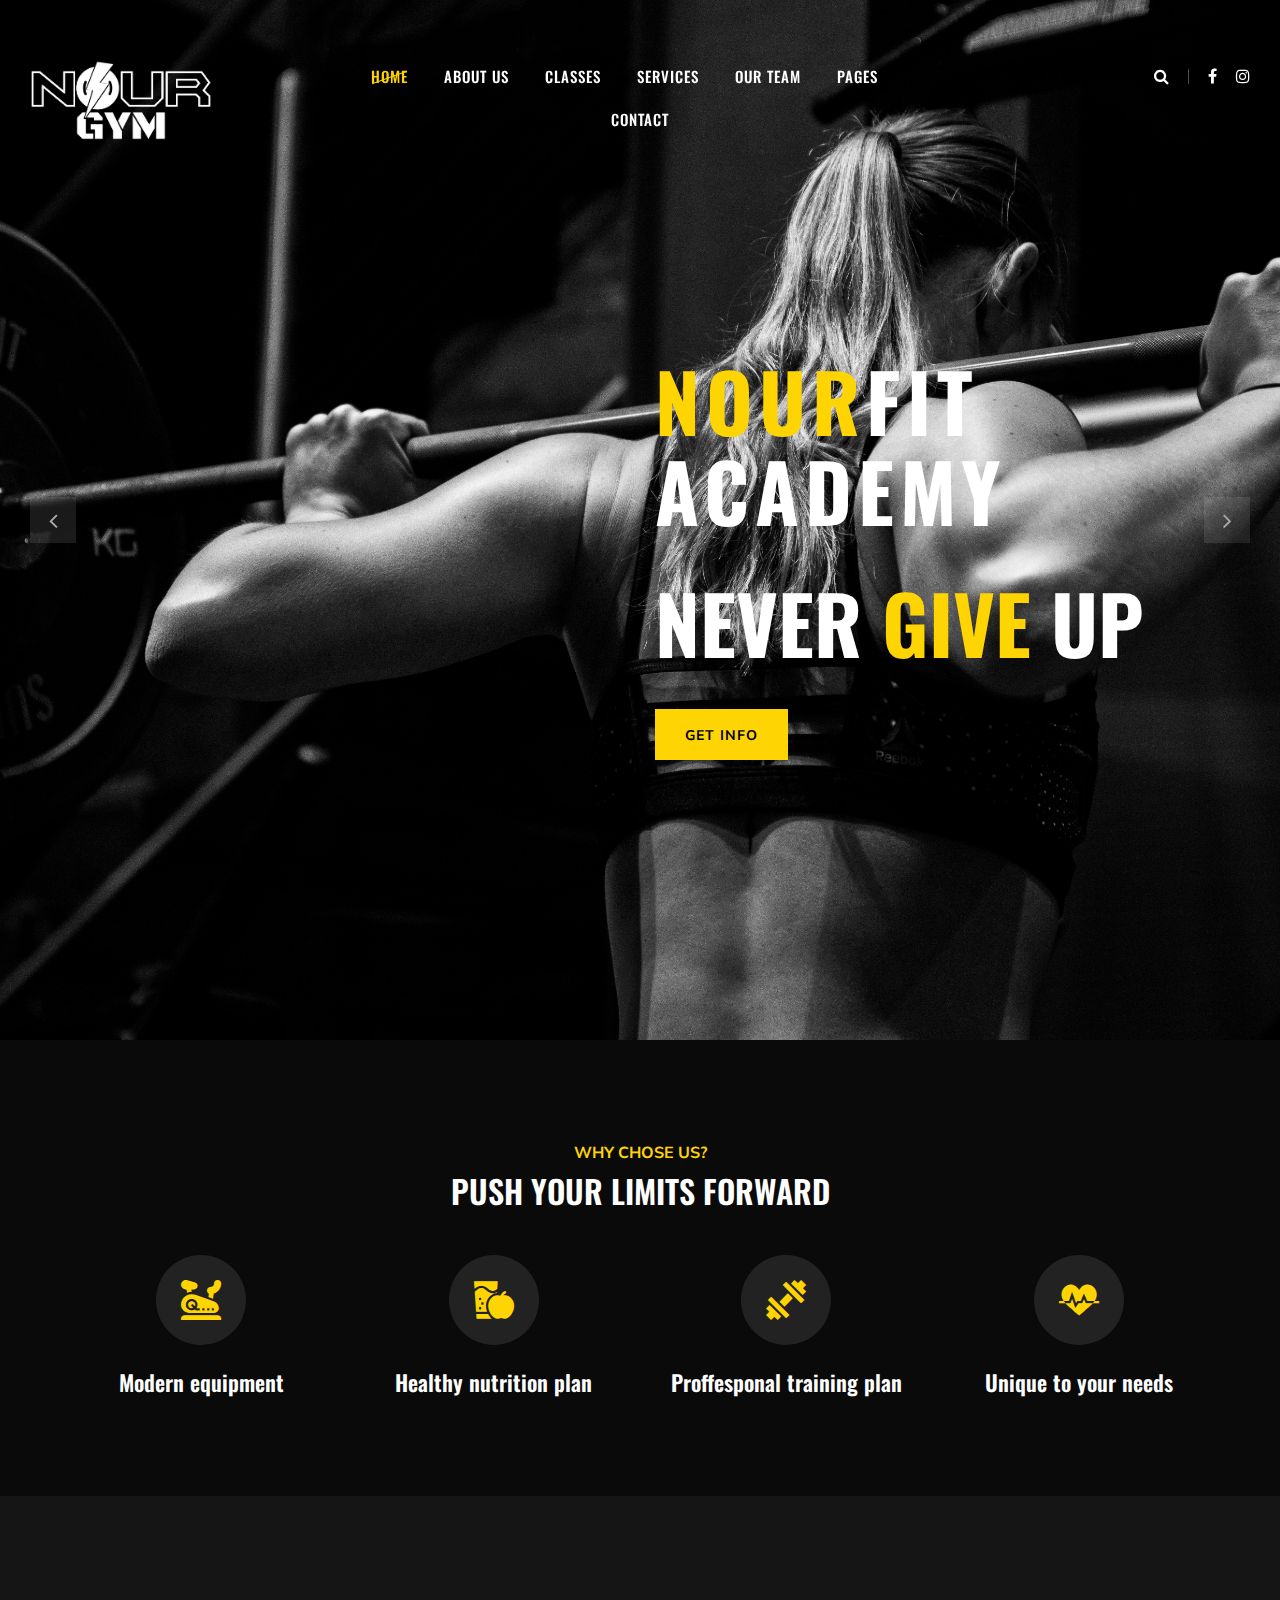
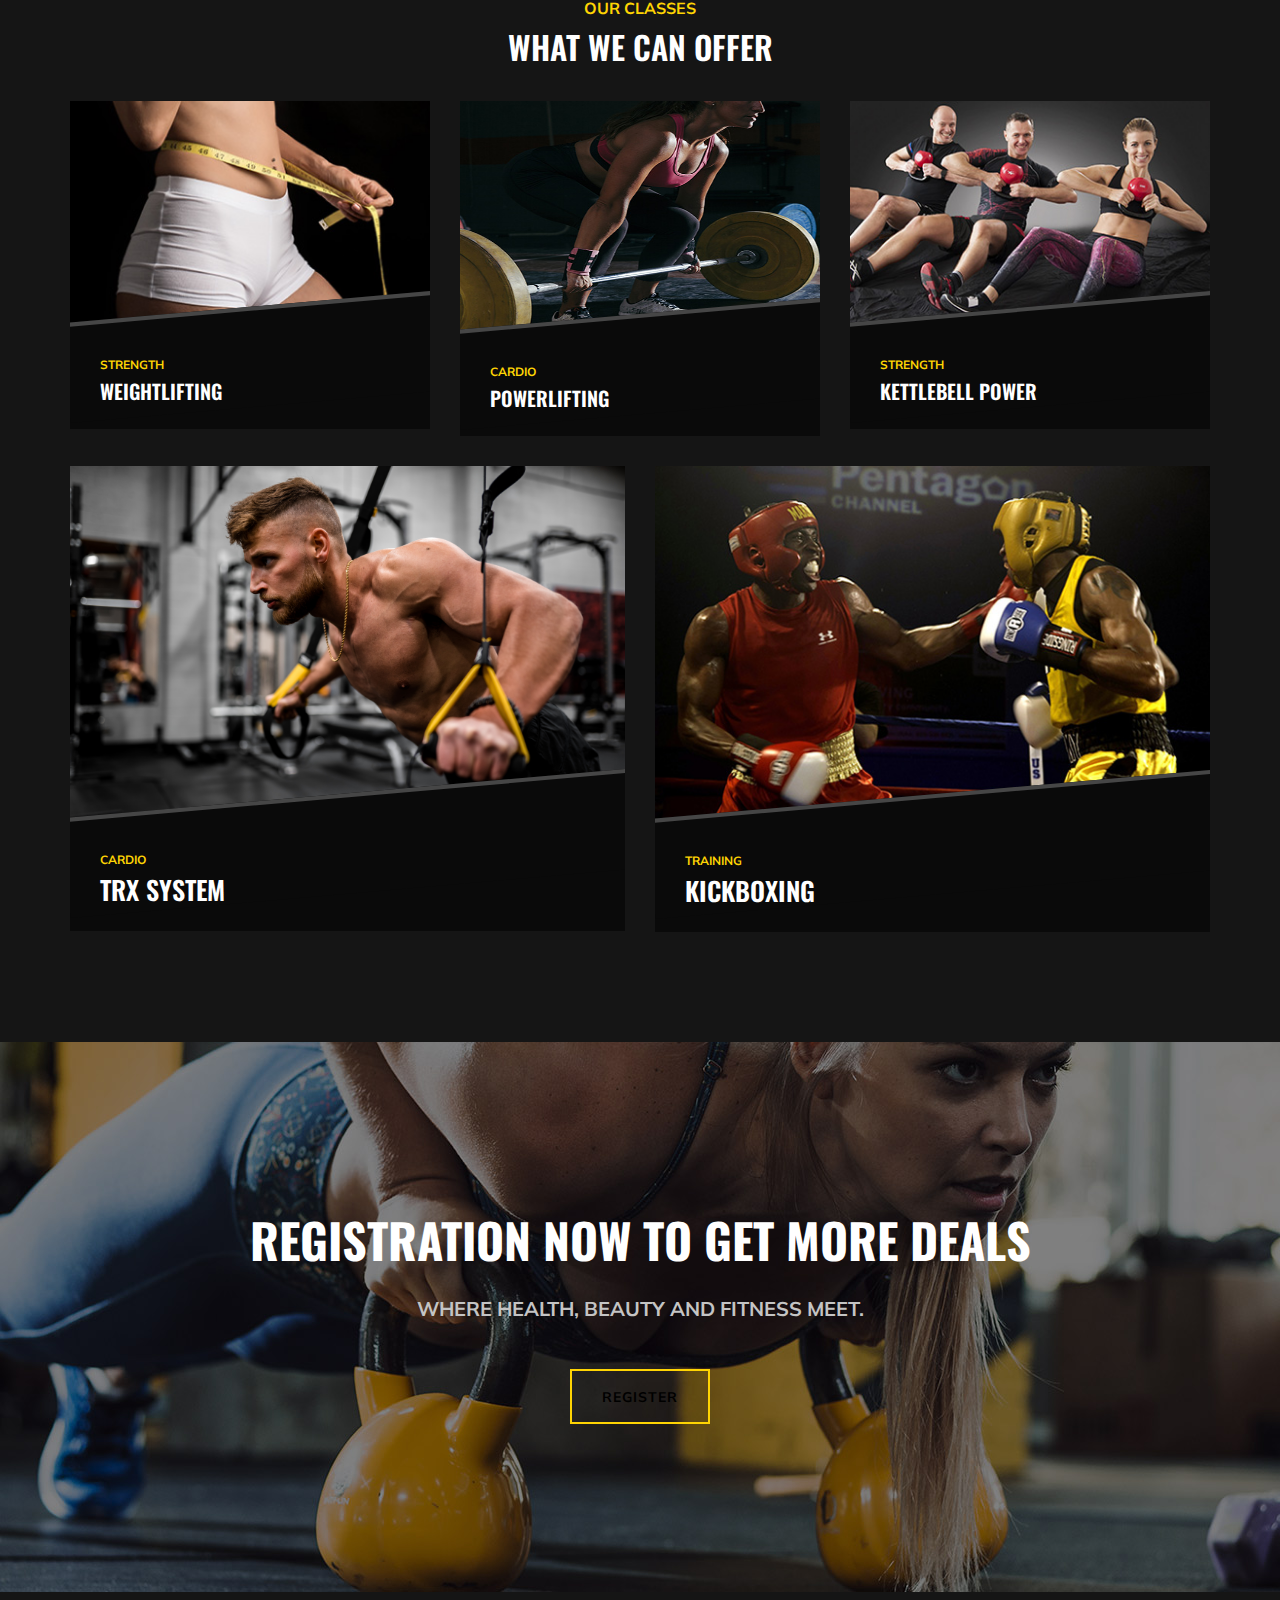
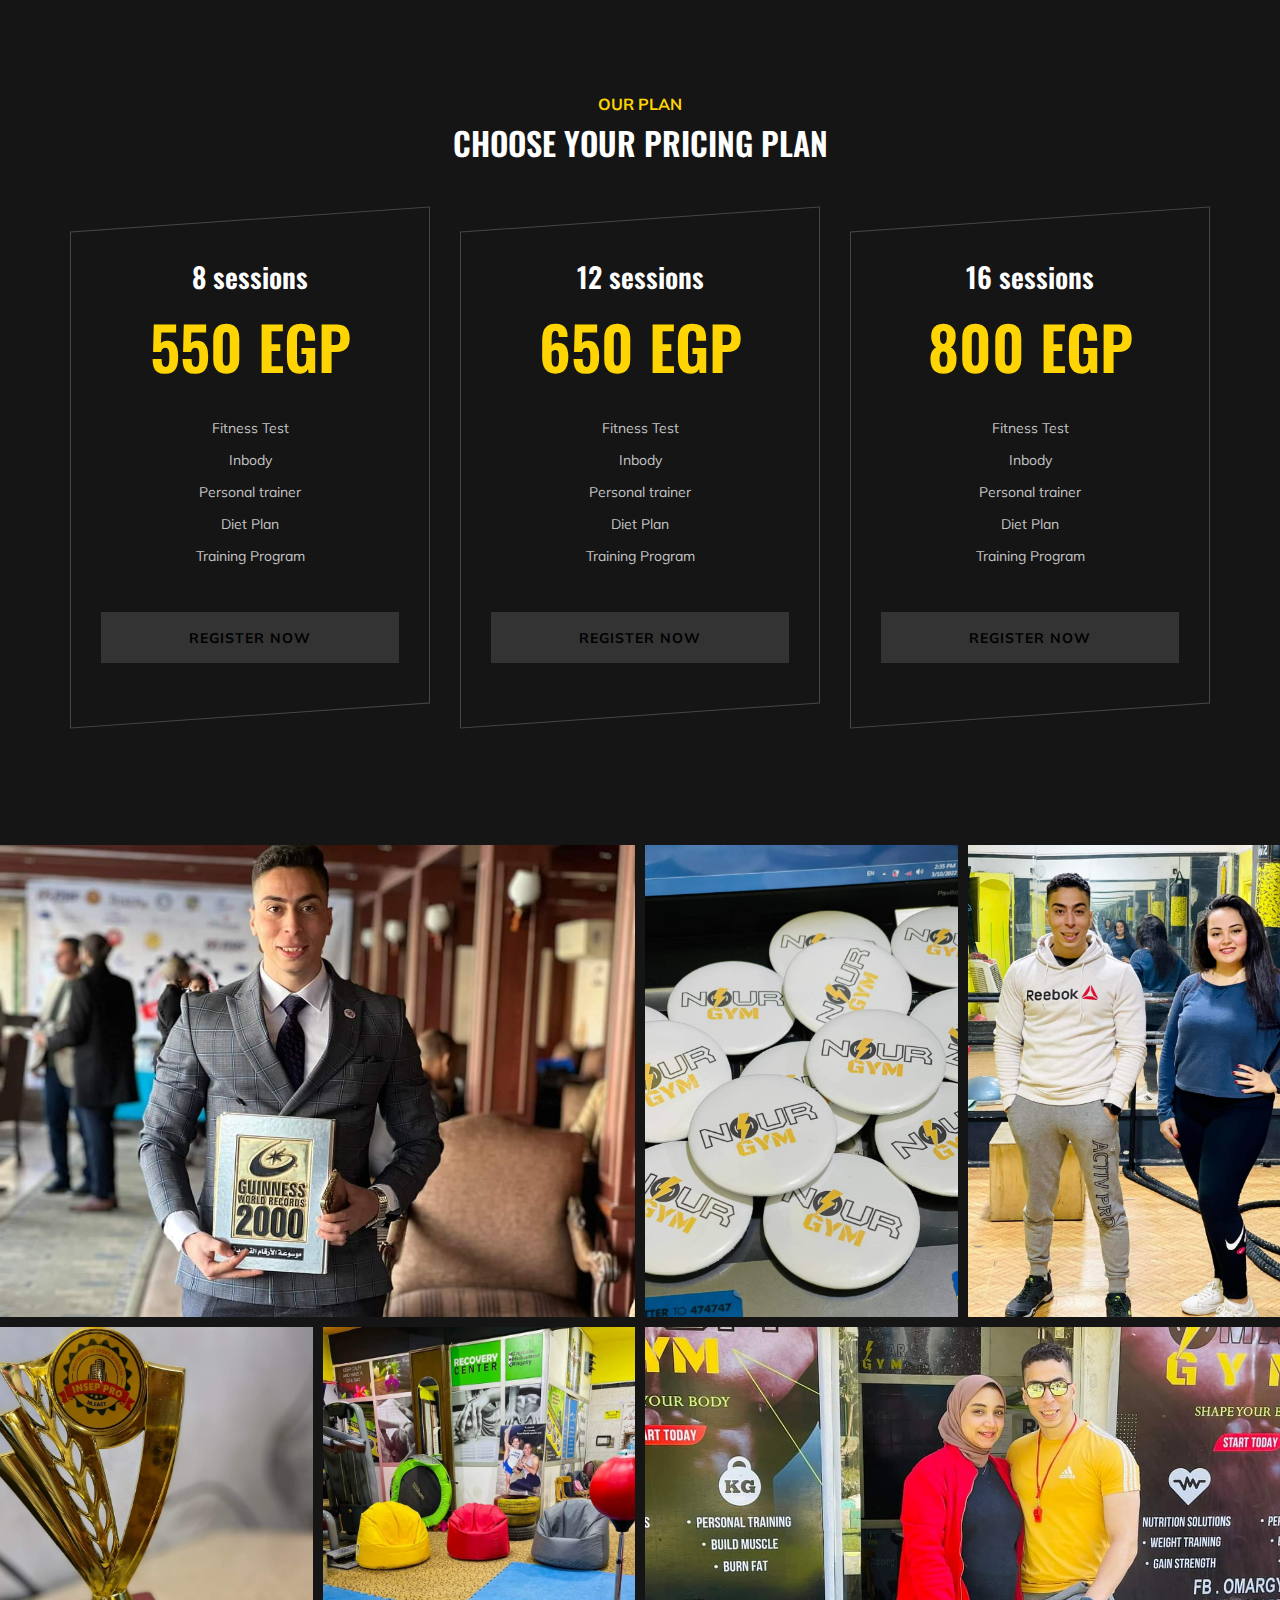
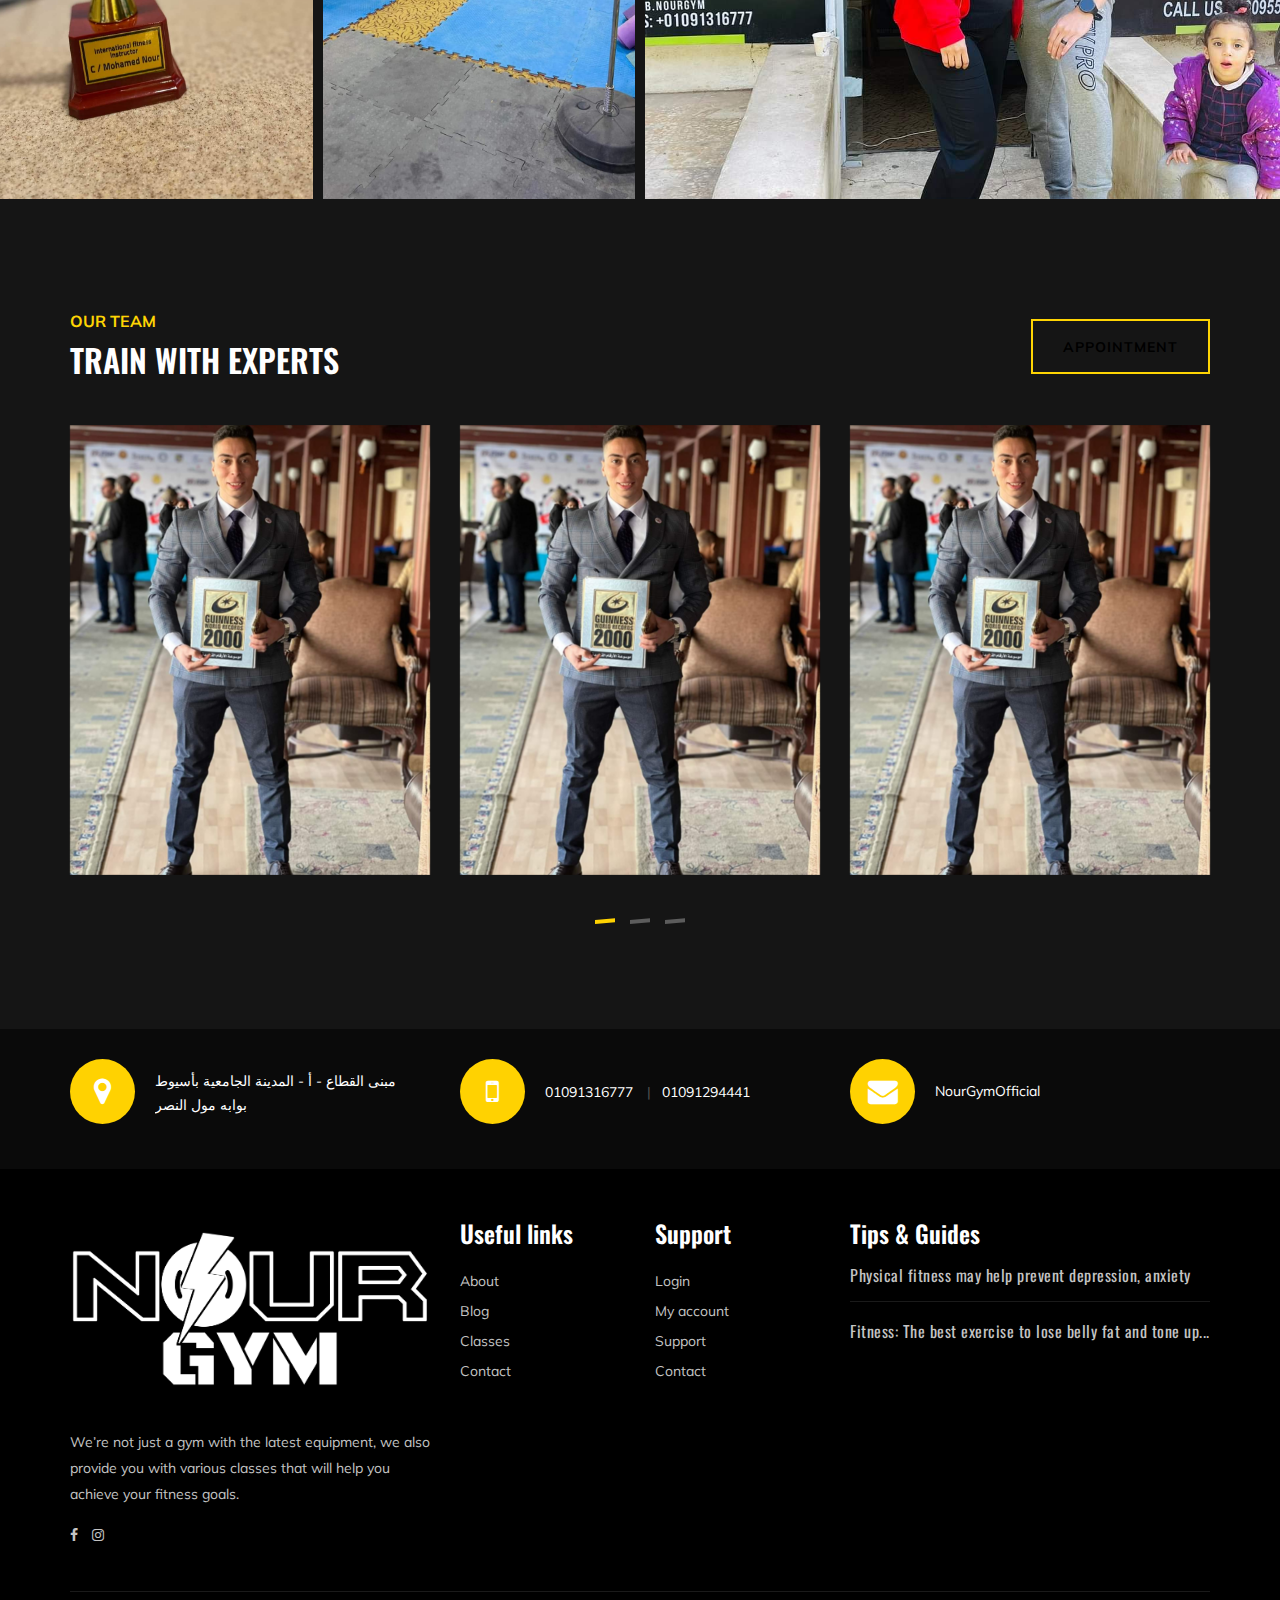
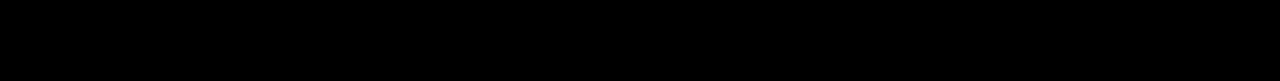
==== commit 25237dcd: "Saving on Github" ====
--- a/index.html
+++ b/index.html
@@ -7,7 +7,7 @@
     <meta name="keywords" content="Gym, unica, creative, html">
     <meta name="viewport" content="width=device-width, initial-scale=1.0">
     <meta http-equiv="X-UA-Compatible" content="ie=edge">
-    <title>Nour Fit Acadmy</title>
+    <title>Nour Fit Academy</title>
 
     <!-- Google Font -->
     <link href="https://fonts.googleapis.com/css?family=Muli:300,400,500,600,700,800,900&display=swap" rel="stylesheet">
@@ -130,7 +130,7 @@
                     <div class="row">
                         <div class="col-lg-6 offset-lg-6">
                             <div class="hi-text">
-                                <span><h1><strong>Nour</strong>Fit Acadmy</h1> </span>
+                                <span><h1><strong>Nour</strong>Fit Academy</h1> </span>
                                 <h1>Never <strong>give</strong> up</h1>
                                 <a href="about-us.html" class="primary-btn">Get info</a>
                             </div>
@@ -143,7 +143,7 @@
                     <div class="row">
                         <div class="col-lg-6 offset-lg-6">
                             <div class="hi-text">
-                                <span><h1><strong>Nour</strong>FitAcadmy</h1> </span>
+                                <span><h1><strong>Nour</strong>Fit Academy</h1> </span>
                                 <h1>Never <strong>give</strong> up</h1>
                                 <a href="about-us.html" class="primary-btn">Get info</a>
                             </div>
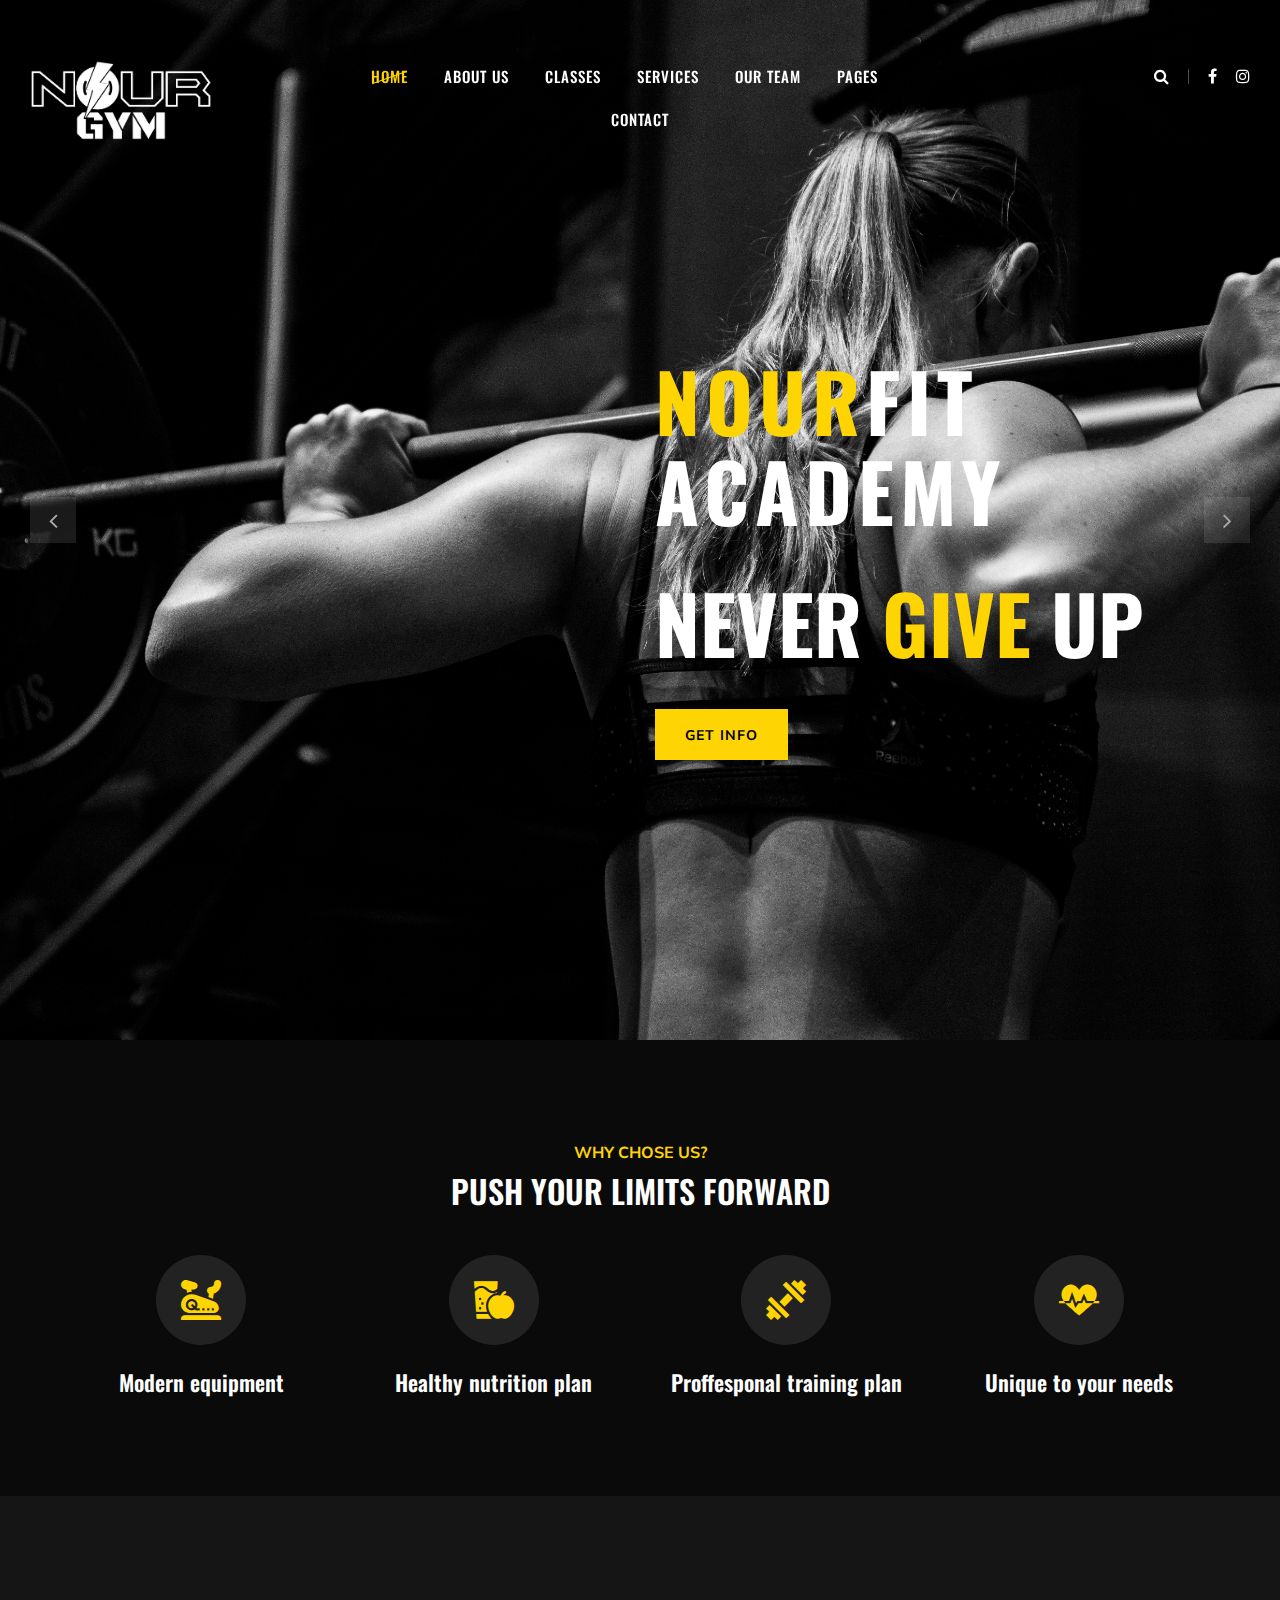
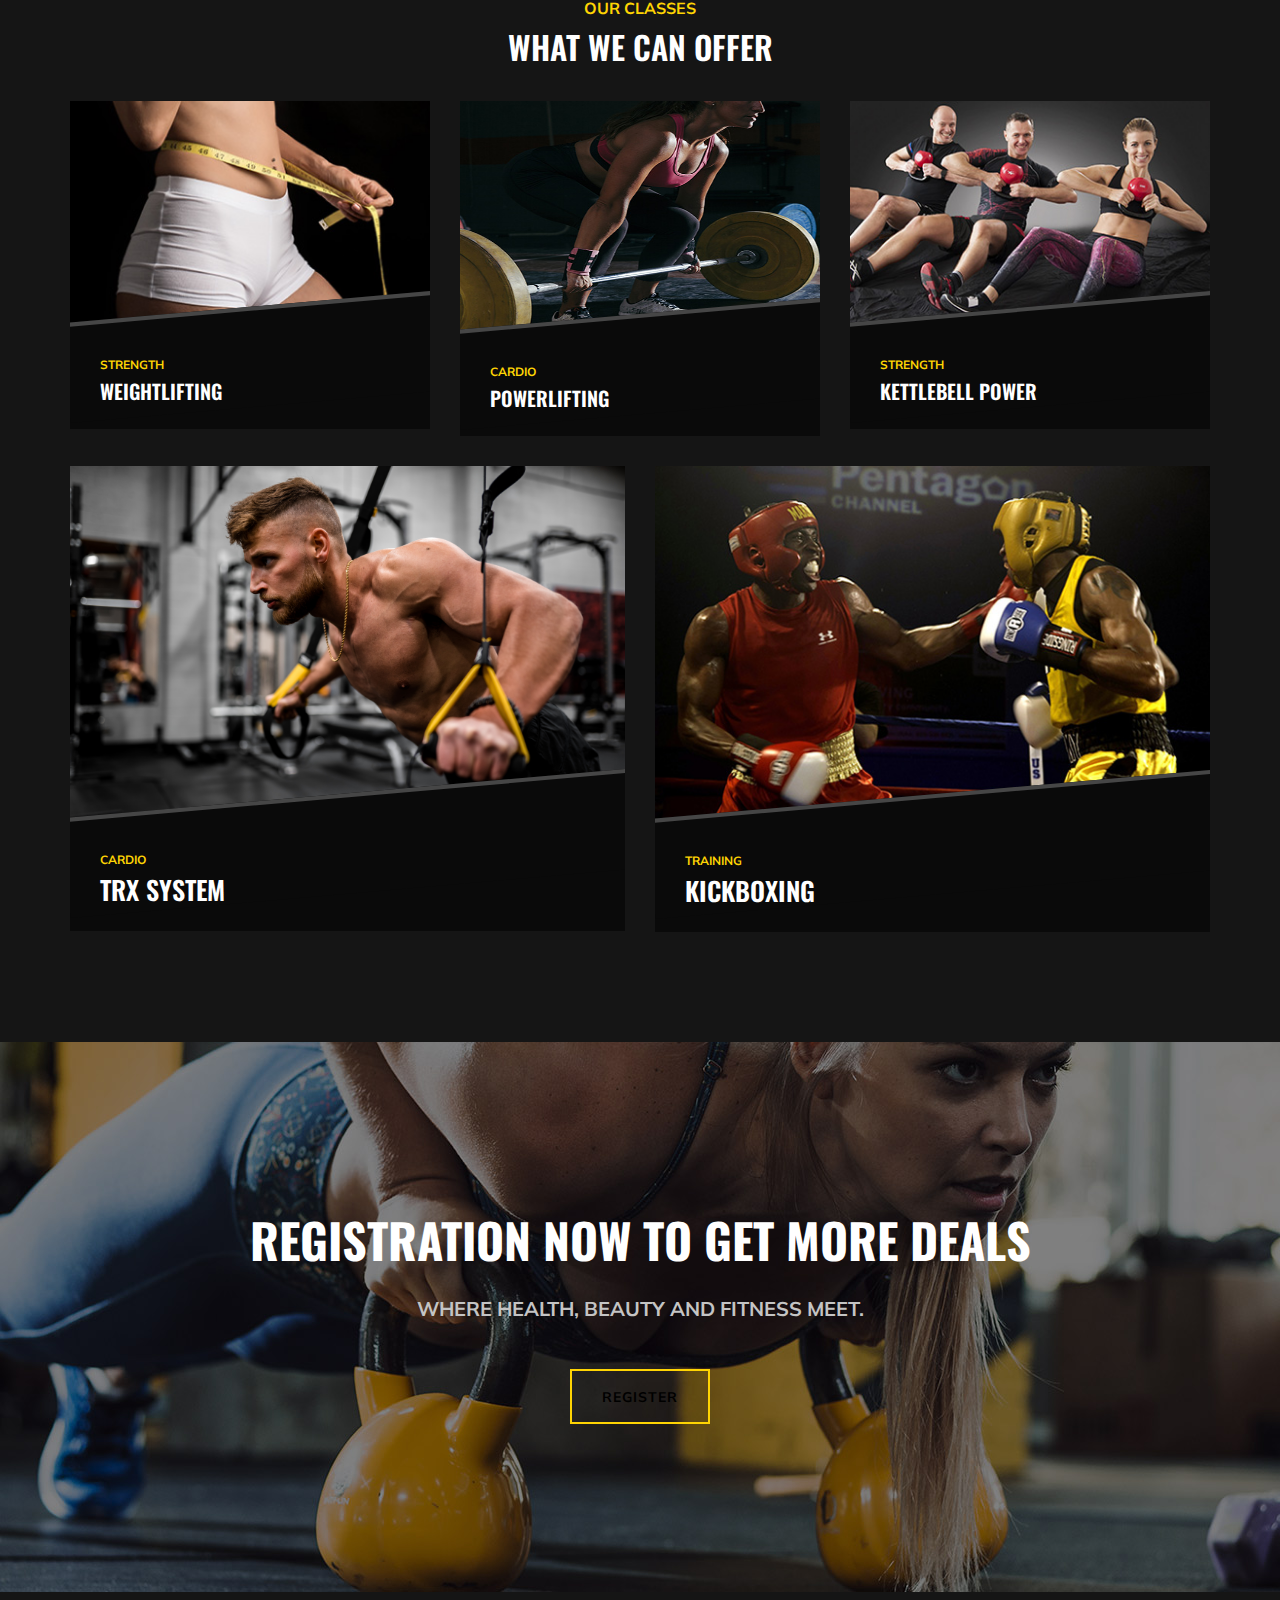
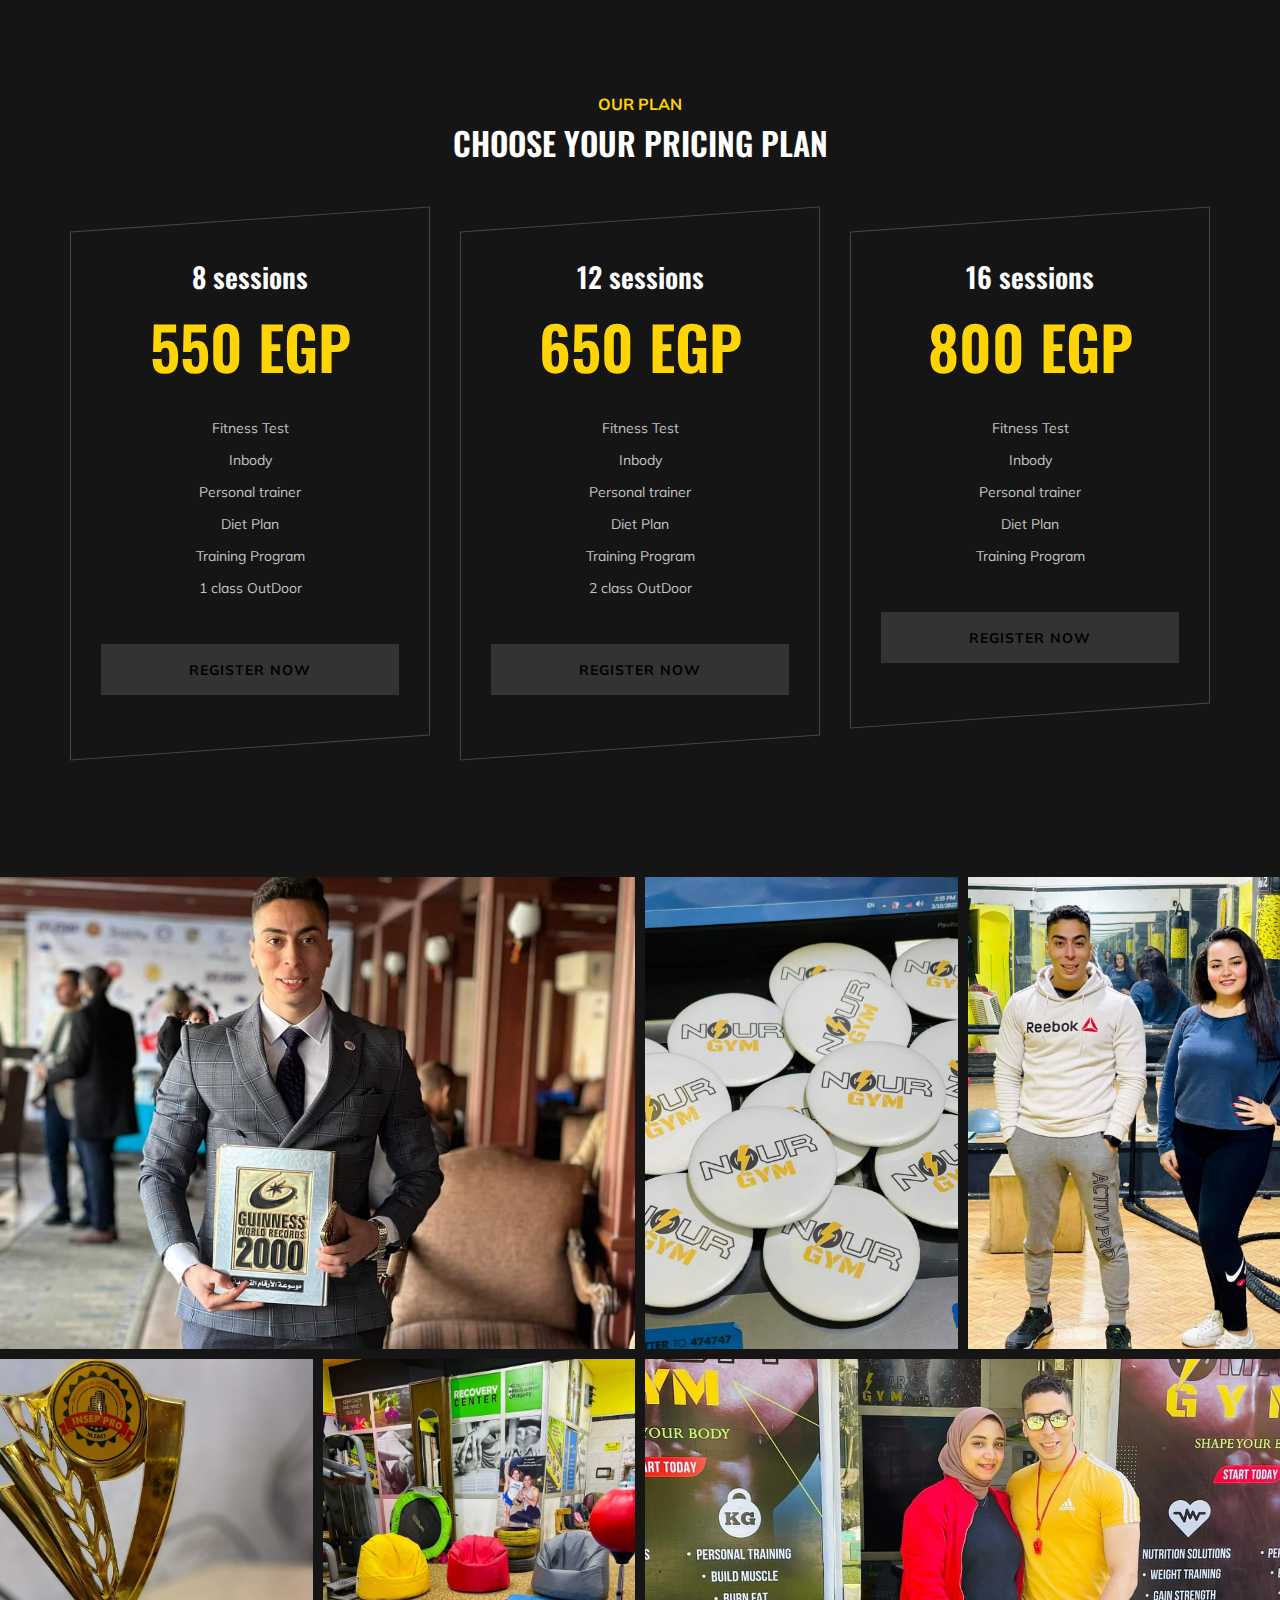
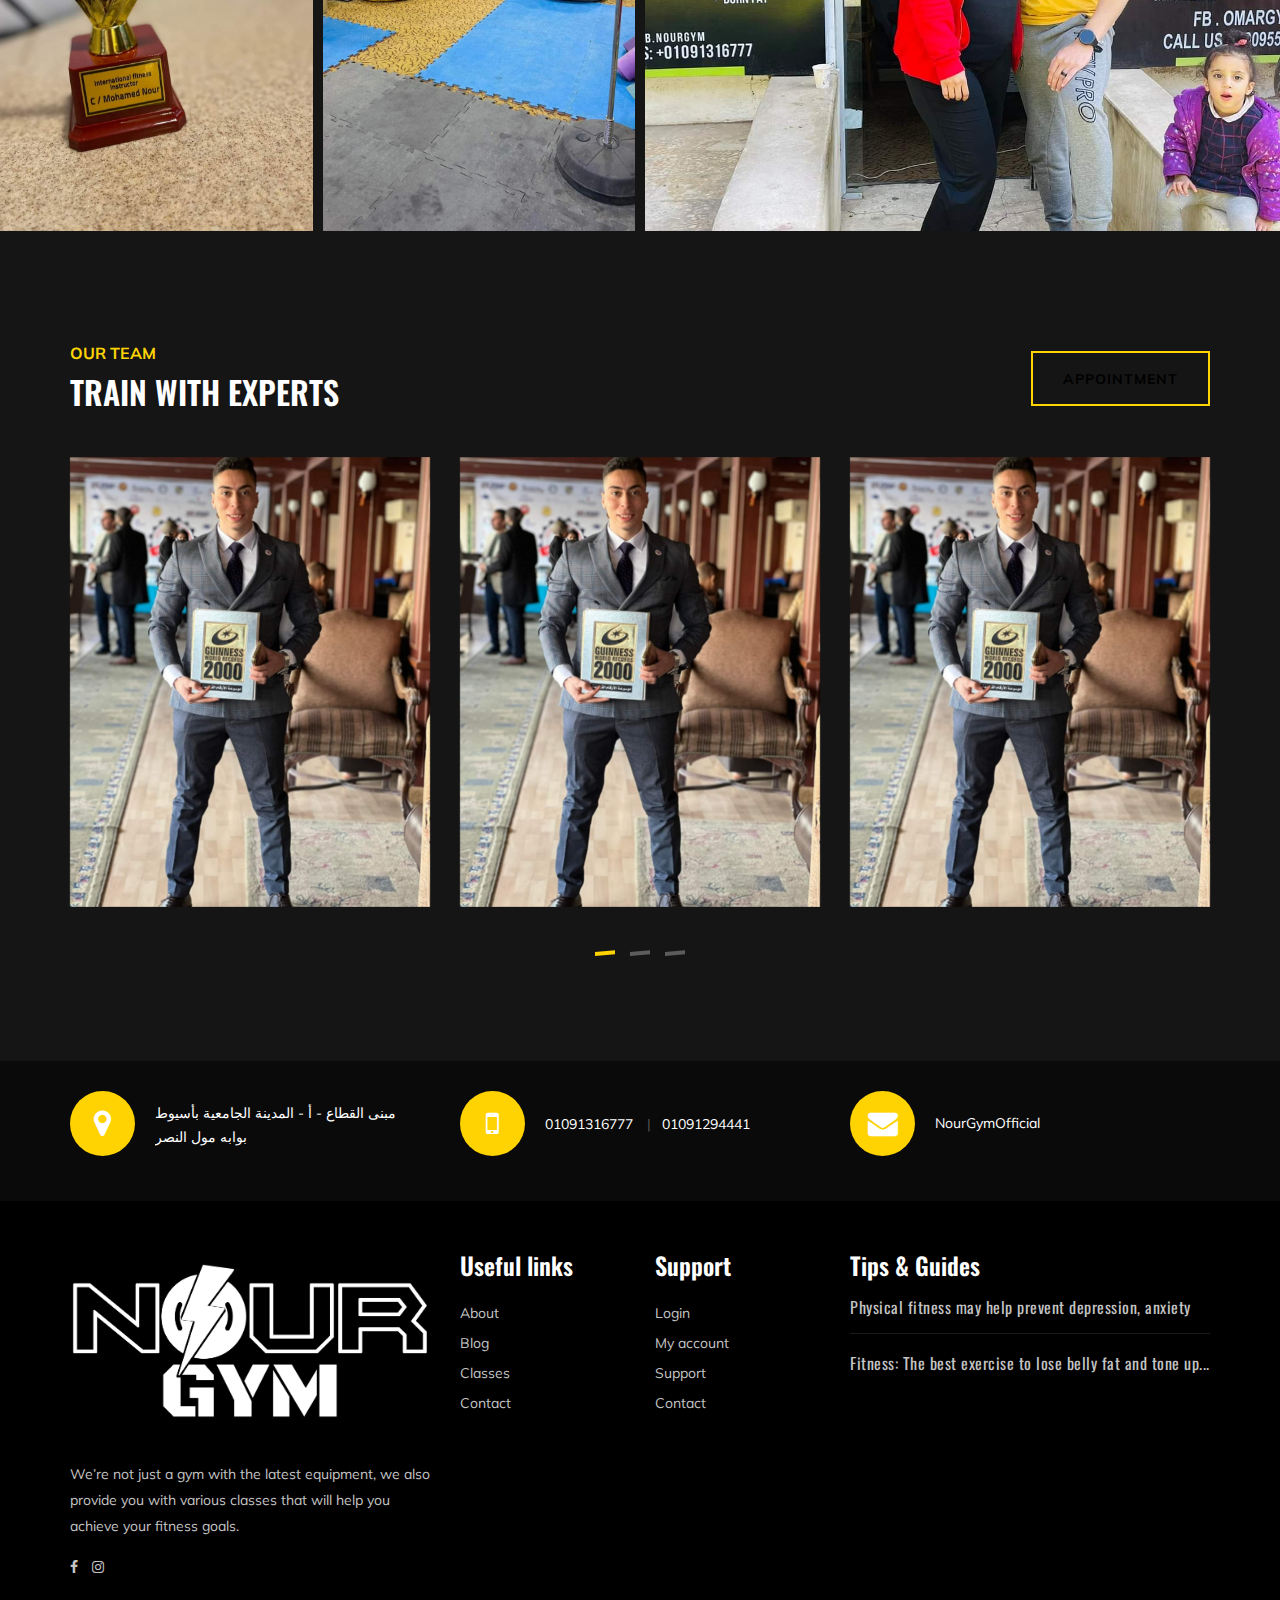
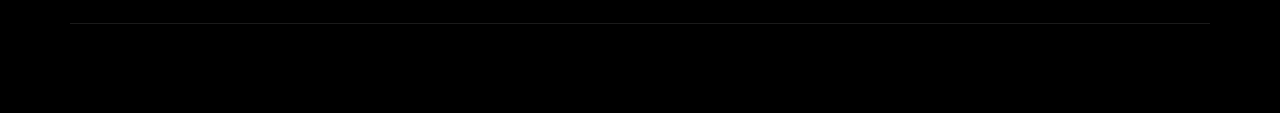
==== commit 30bb46c5: "Saving to Github" ====
--- a/index.html
+++ b/index.html
@@ -320,6 +320,7 @@
                             <li>Personal trainer</li>
                             <li>Diet Plan</li>
                             <li>Training Program</li>
+                            <li>1 class OutDoor</li>
                         </ul>
                         <a href="contact.html" class="primary-btn pricing-btn">Register now</a>
                     </div>
@@ -337,6 +338,7 @@
                             <li>Personal trainer</li>
                             <li>Diet Plan</li>
                             <li>Training Program</li>
+                            <li>2 class OutDoor</li>
                         </ul>
                         <a href="contact.html" class="primary-btn pricing-btn">Register now</a>
                     </div>
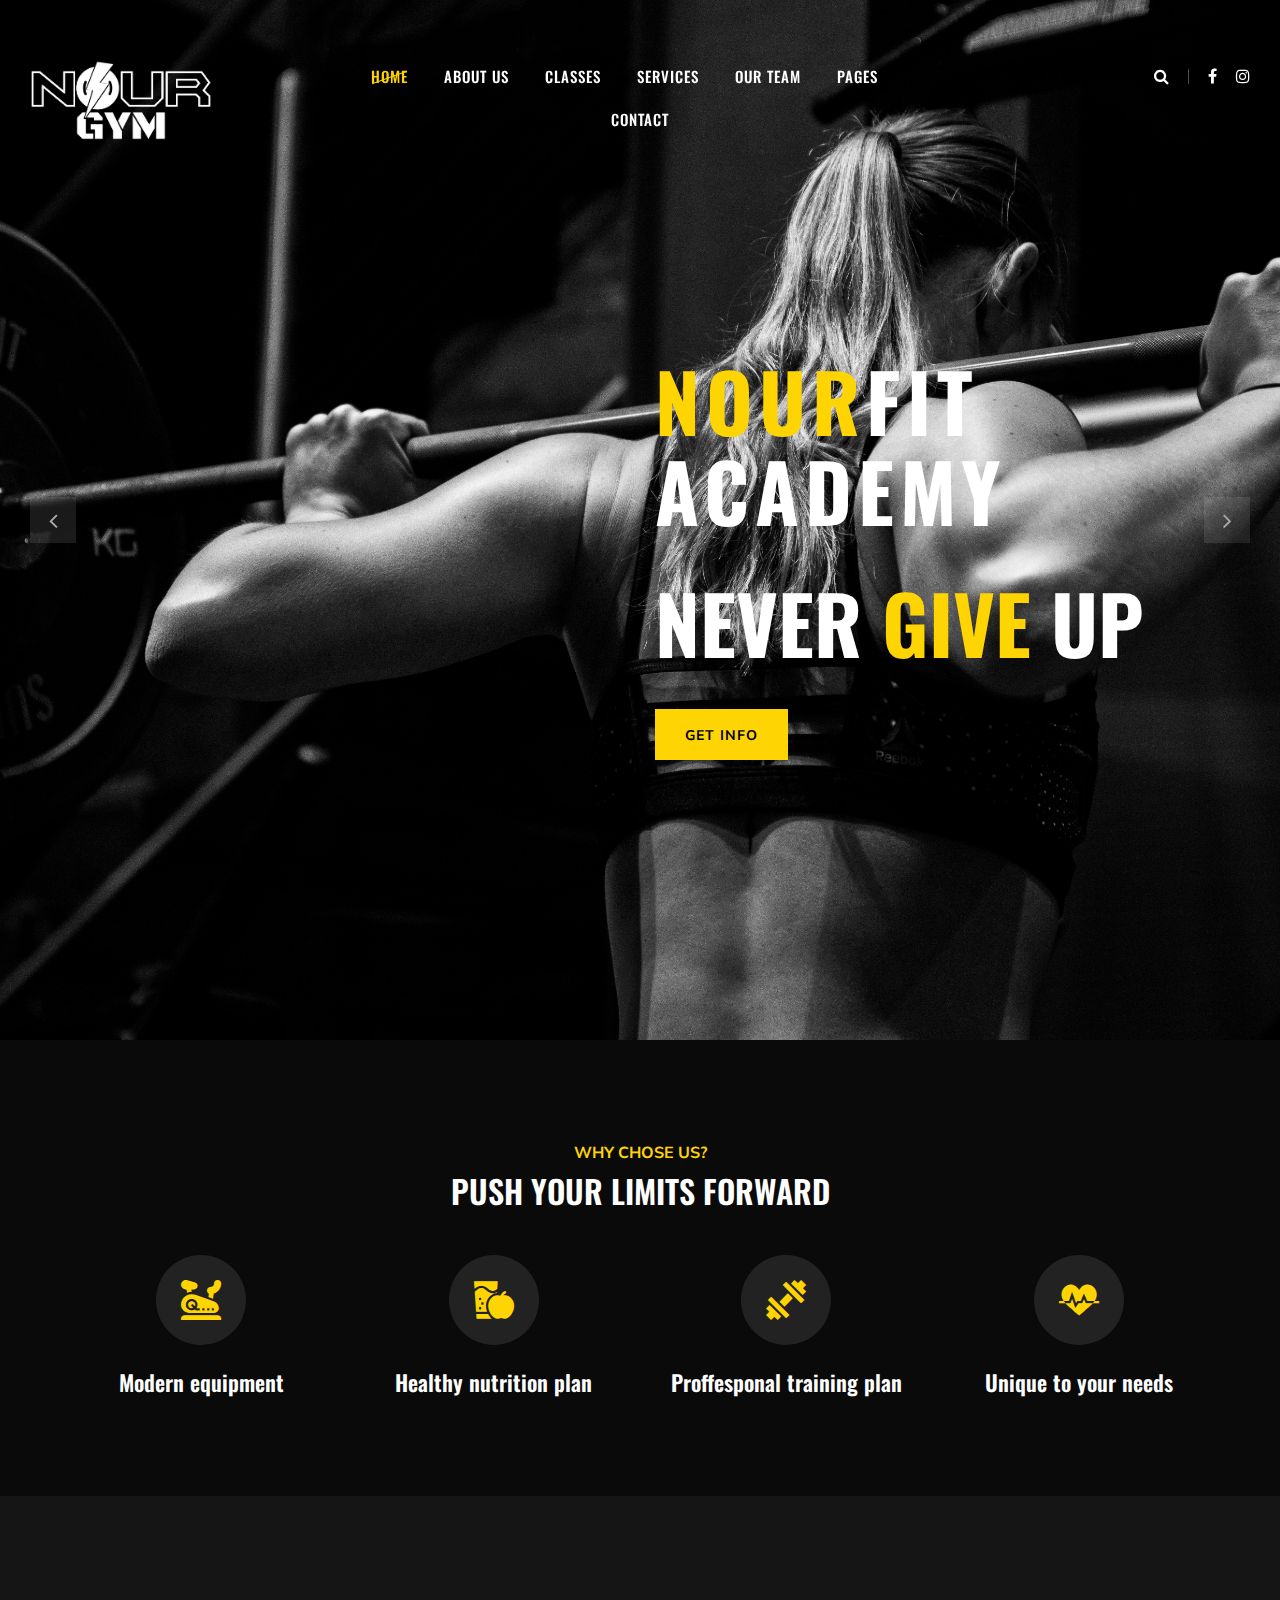
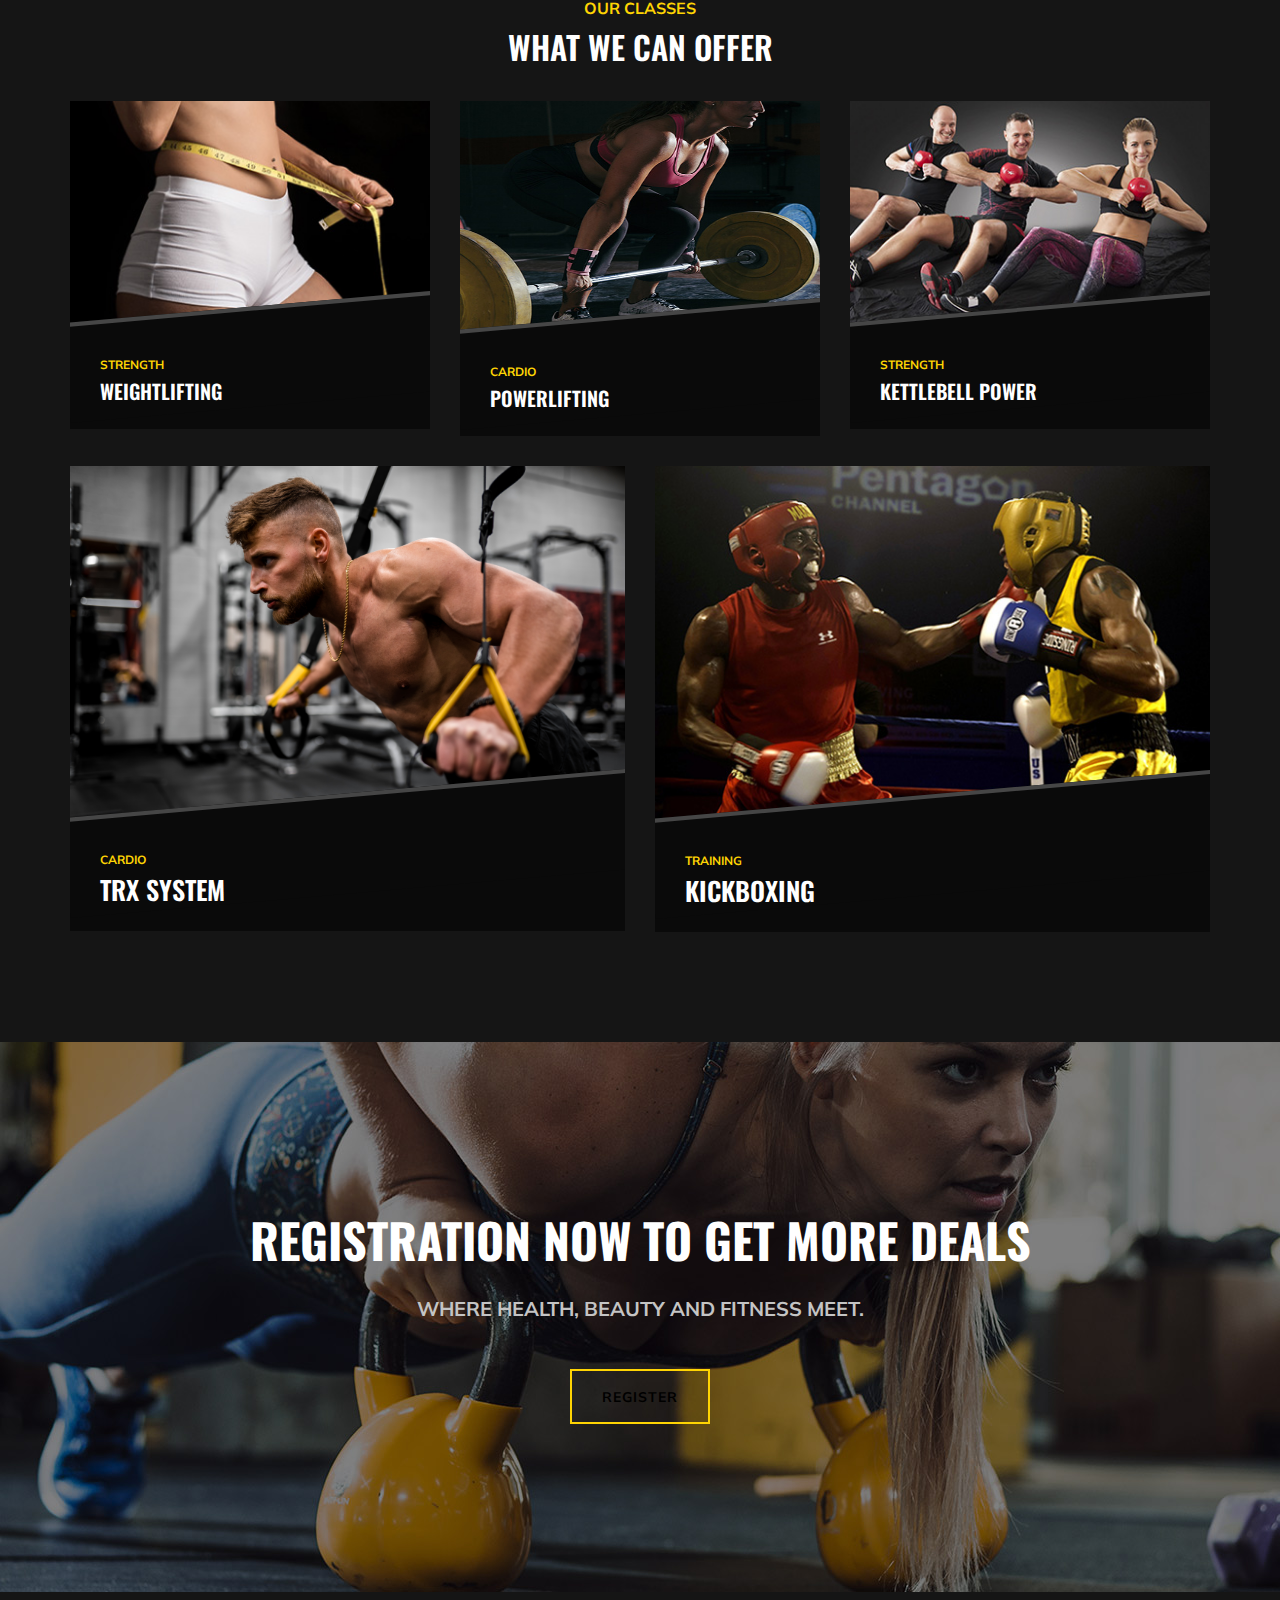
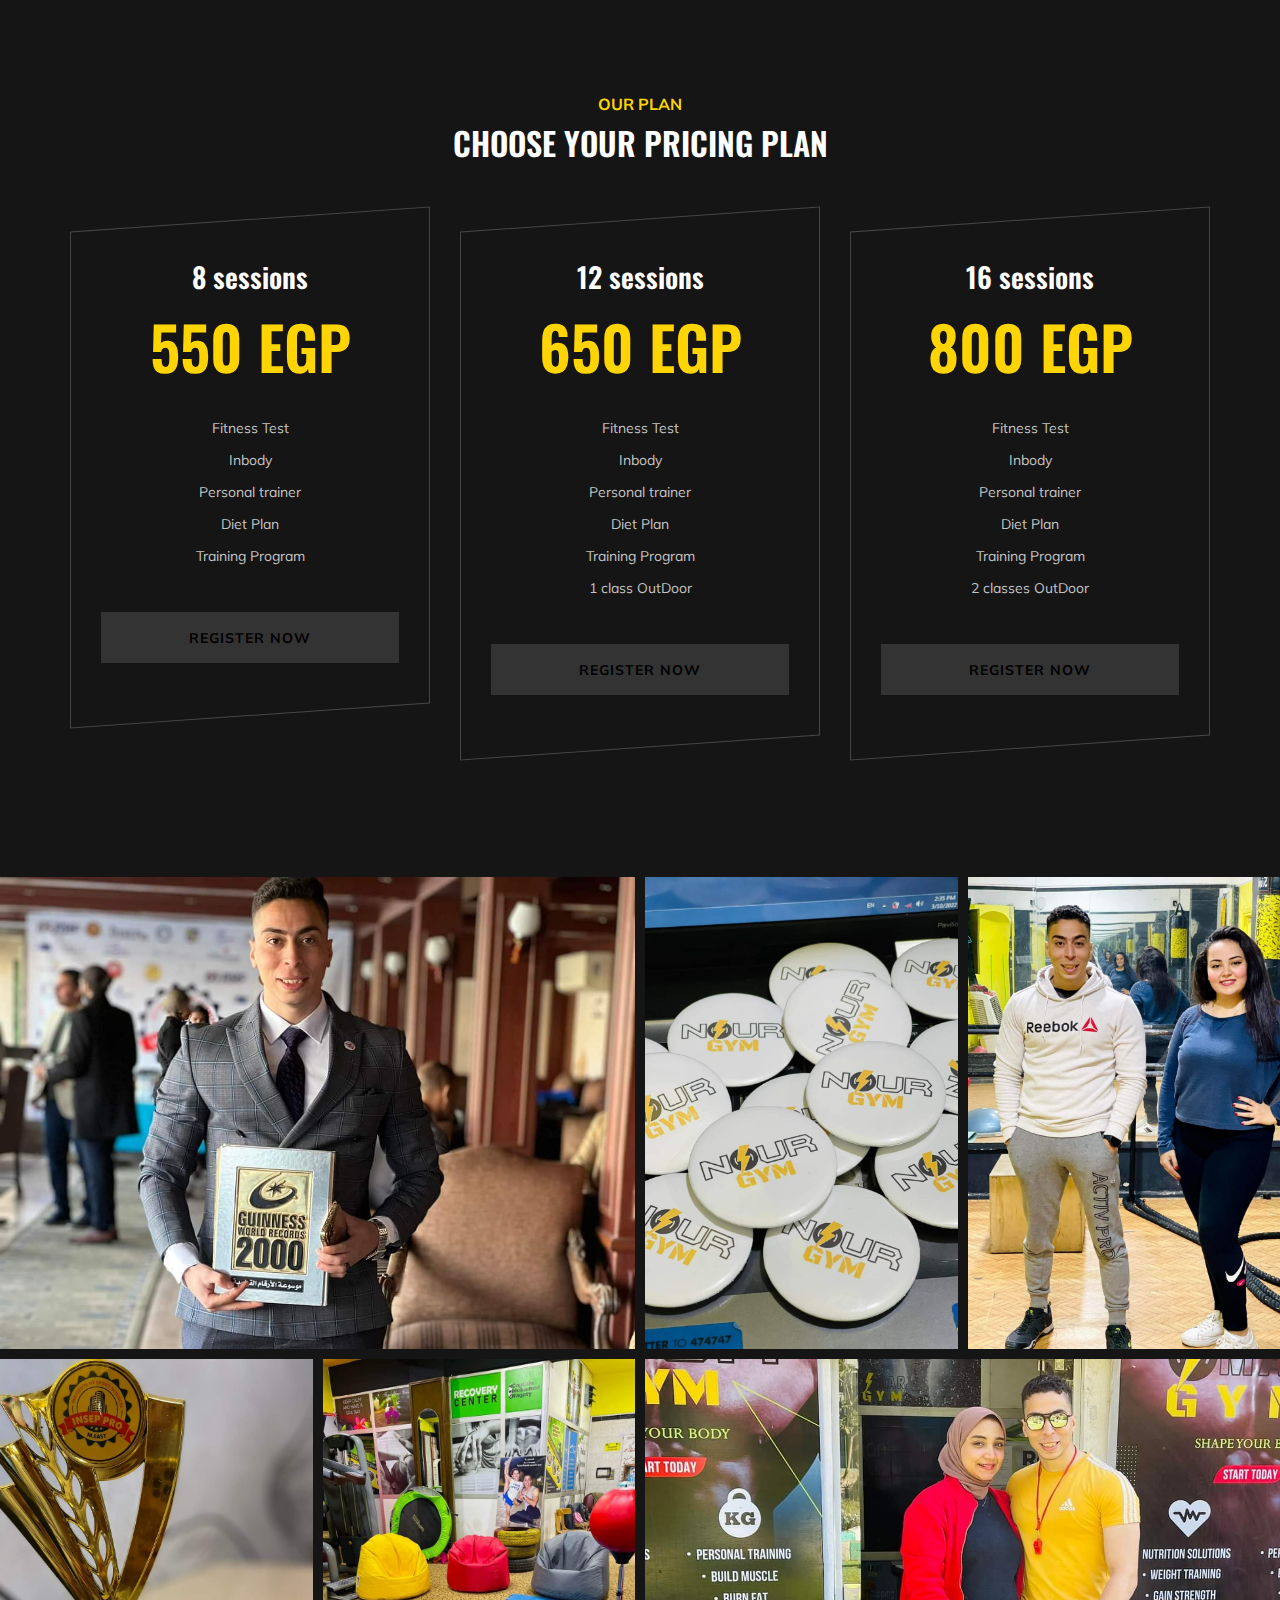
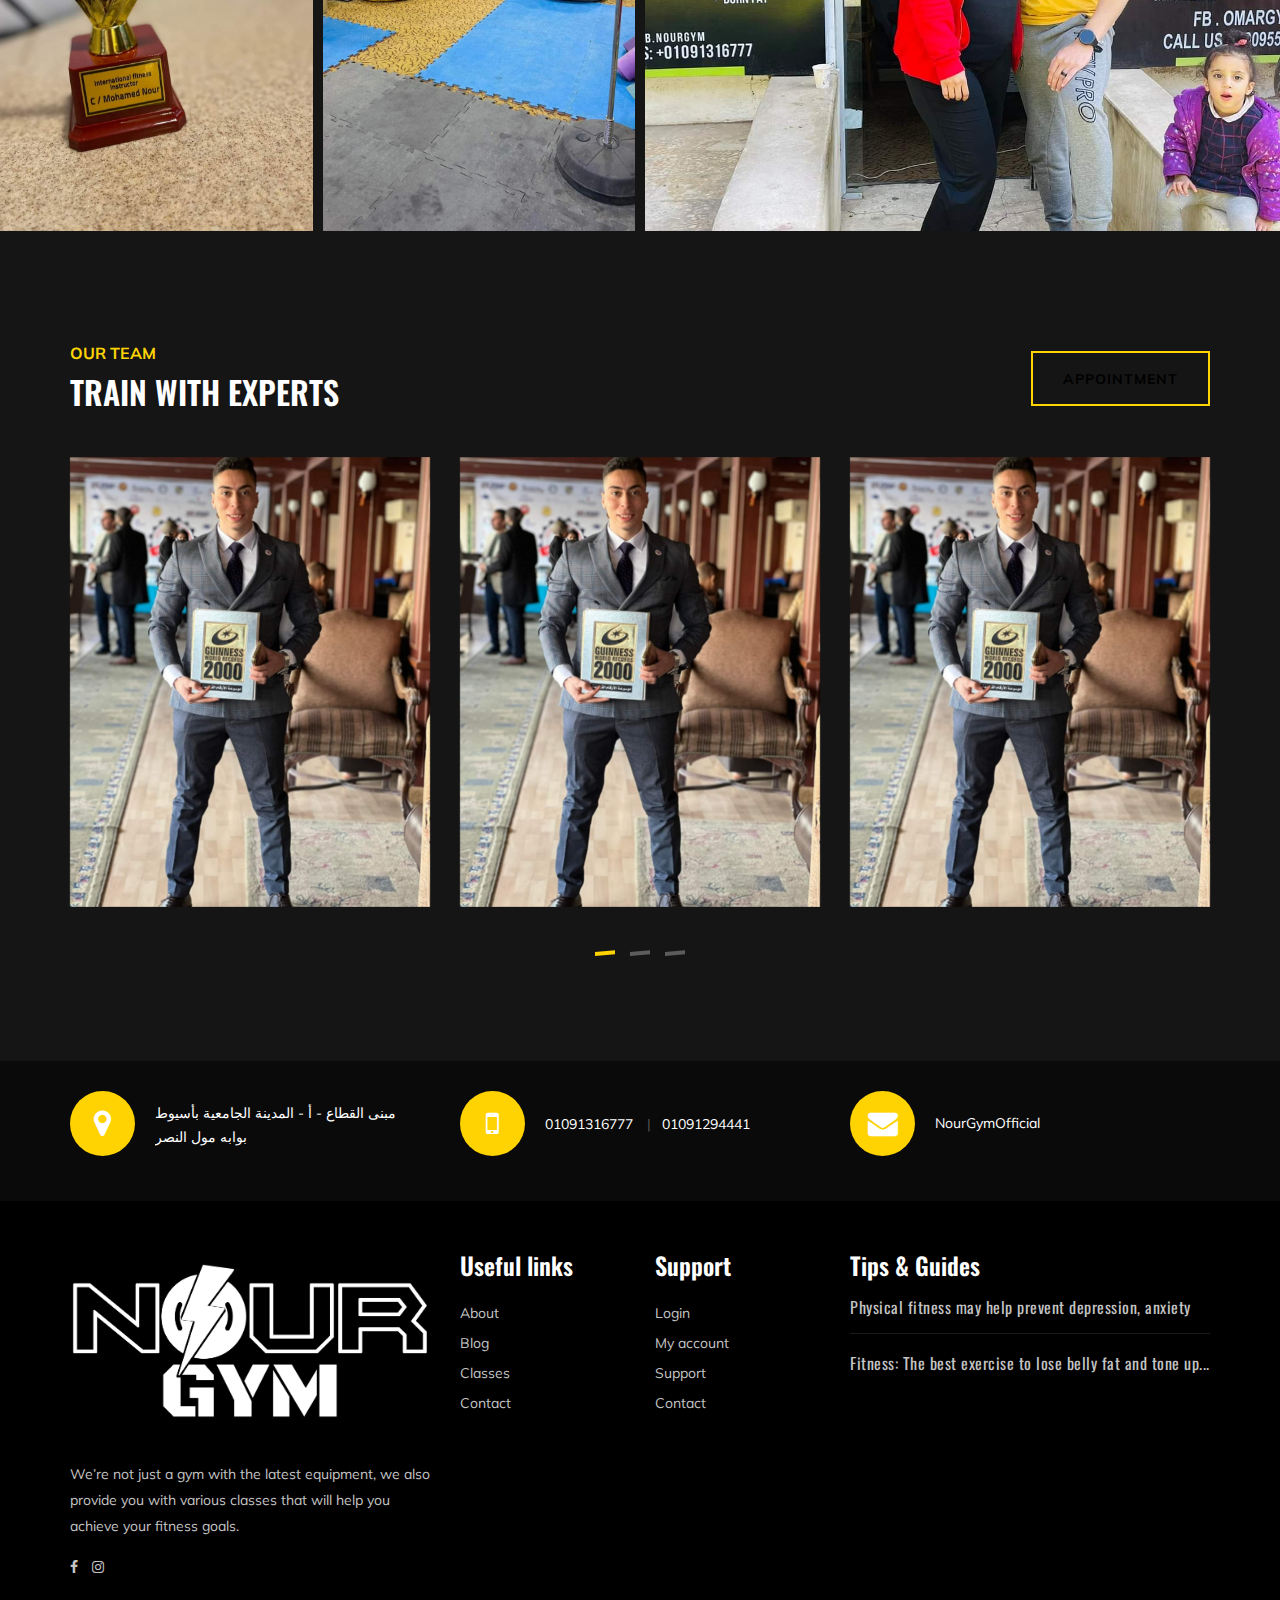
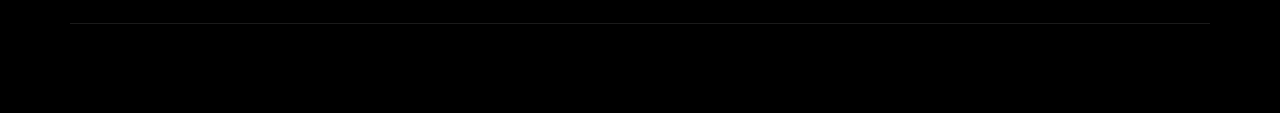
==== commit 1ccdb62c: "Saving on Github" ====
--- a/index.html
+++ b/index.html
@@ -320,7 +320,6 @@
                             <li>Personal trainer</li>
                             <li>Diet Plan</li>
                             <li>Training Program</li>
-                            <li>1 class OutDoor</li>
                         </ul>
                         <a href="contact.html" class="primary-btn pricing-btn">Register now</a>
                     </div>
@@ -338,7 +337,8 @@
                             <li>Personal trainer</li>
                             <li>Diet Plan</li>
                             <li>Training Program</li>
-                            <li>2 class OutDoor</li>
+                            <li>1 class OutDoor</li>
+
                         </ul>
                         <a href="contact.html" class="primary-btn pricing-btn">Register now</a>
                     </div>
@@ -356,6 +356,8 @@
                             <li>Personal trainer</li>
                             <li>Diet Plan</li>
                             <li>Training Program</li>
+                            <li>2 classes OutDoor</li>
+
                         </ul>
                         <a href="contact.html" class="primary-btn pricing-btn">Register now</a>
                     </div>
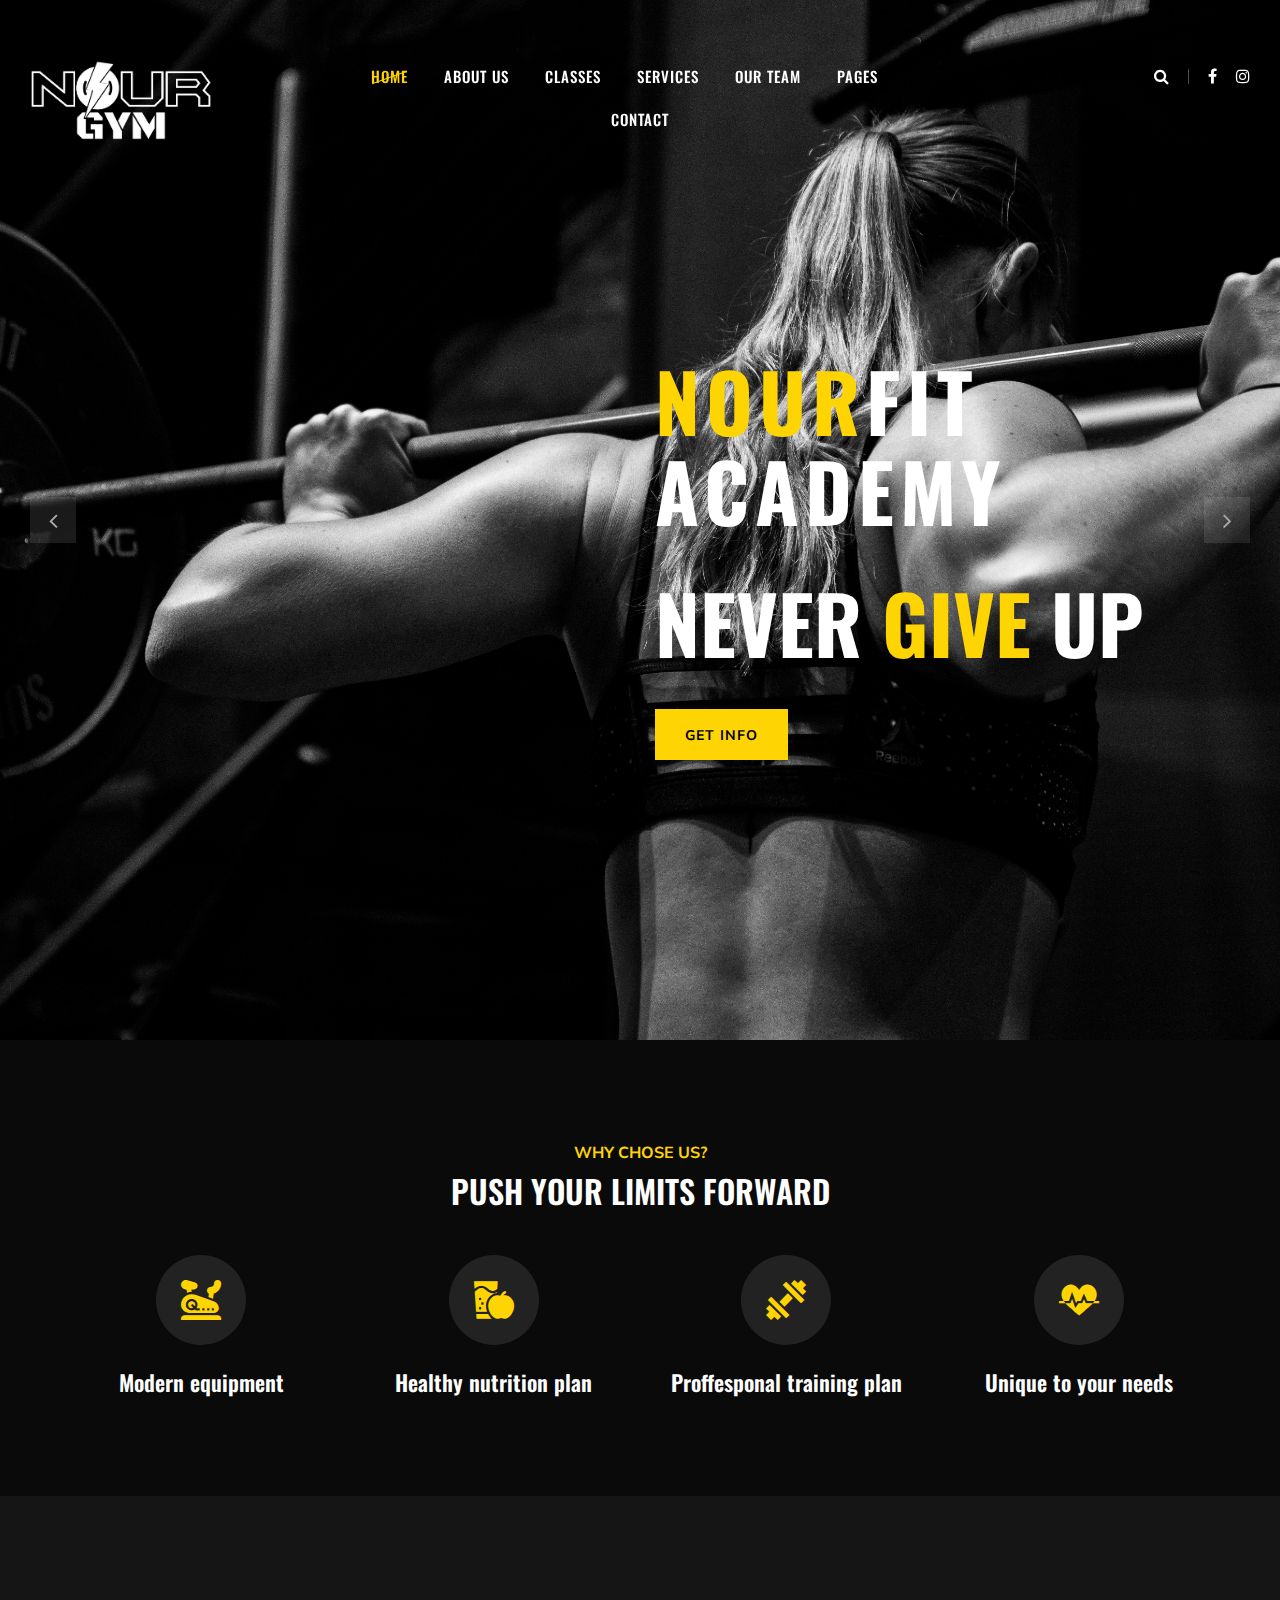
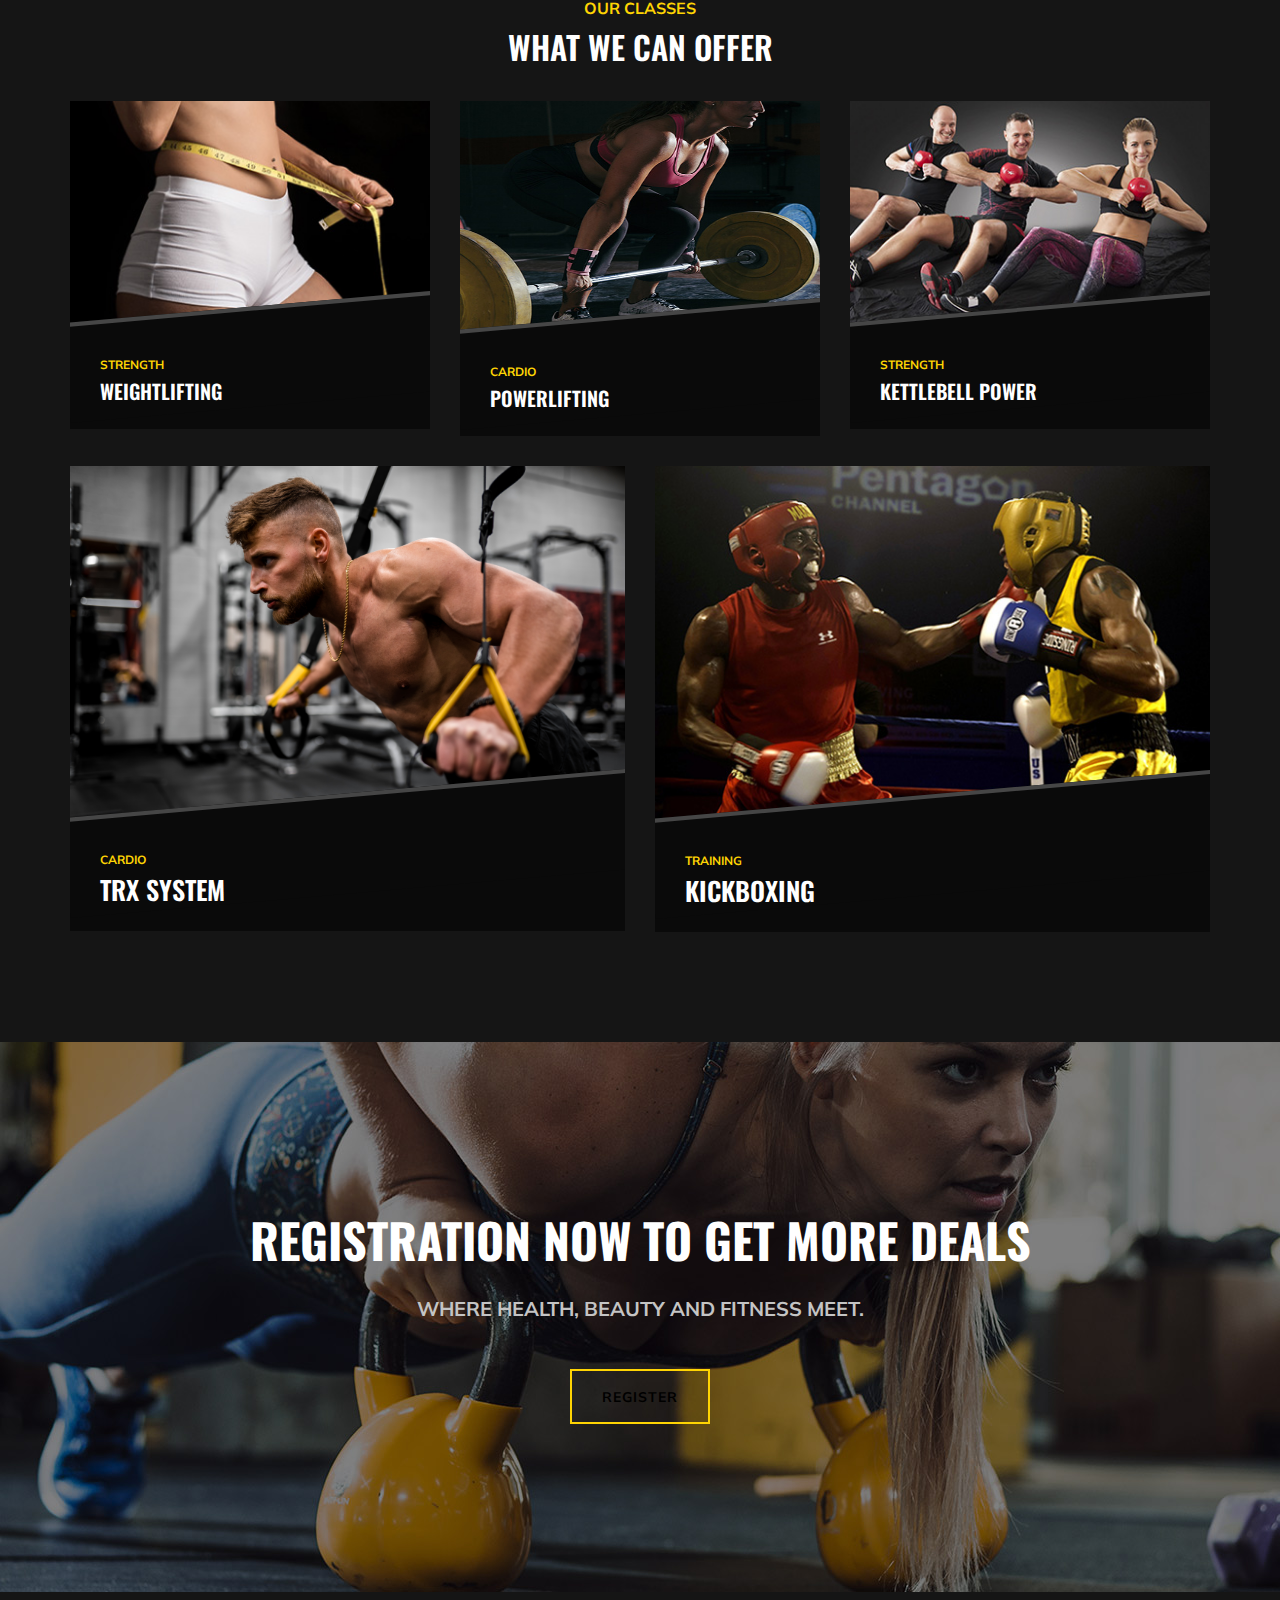
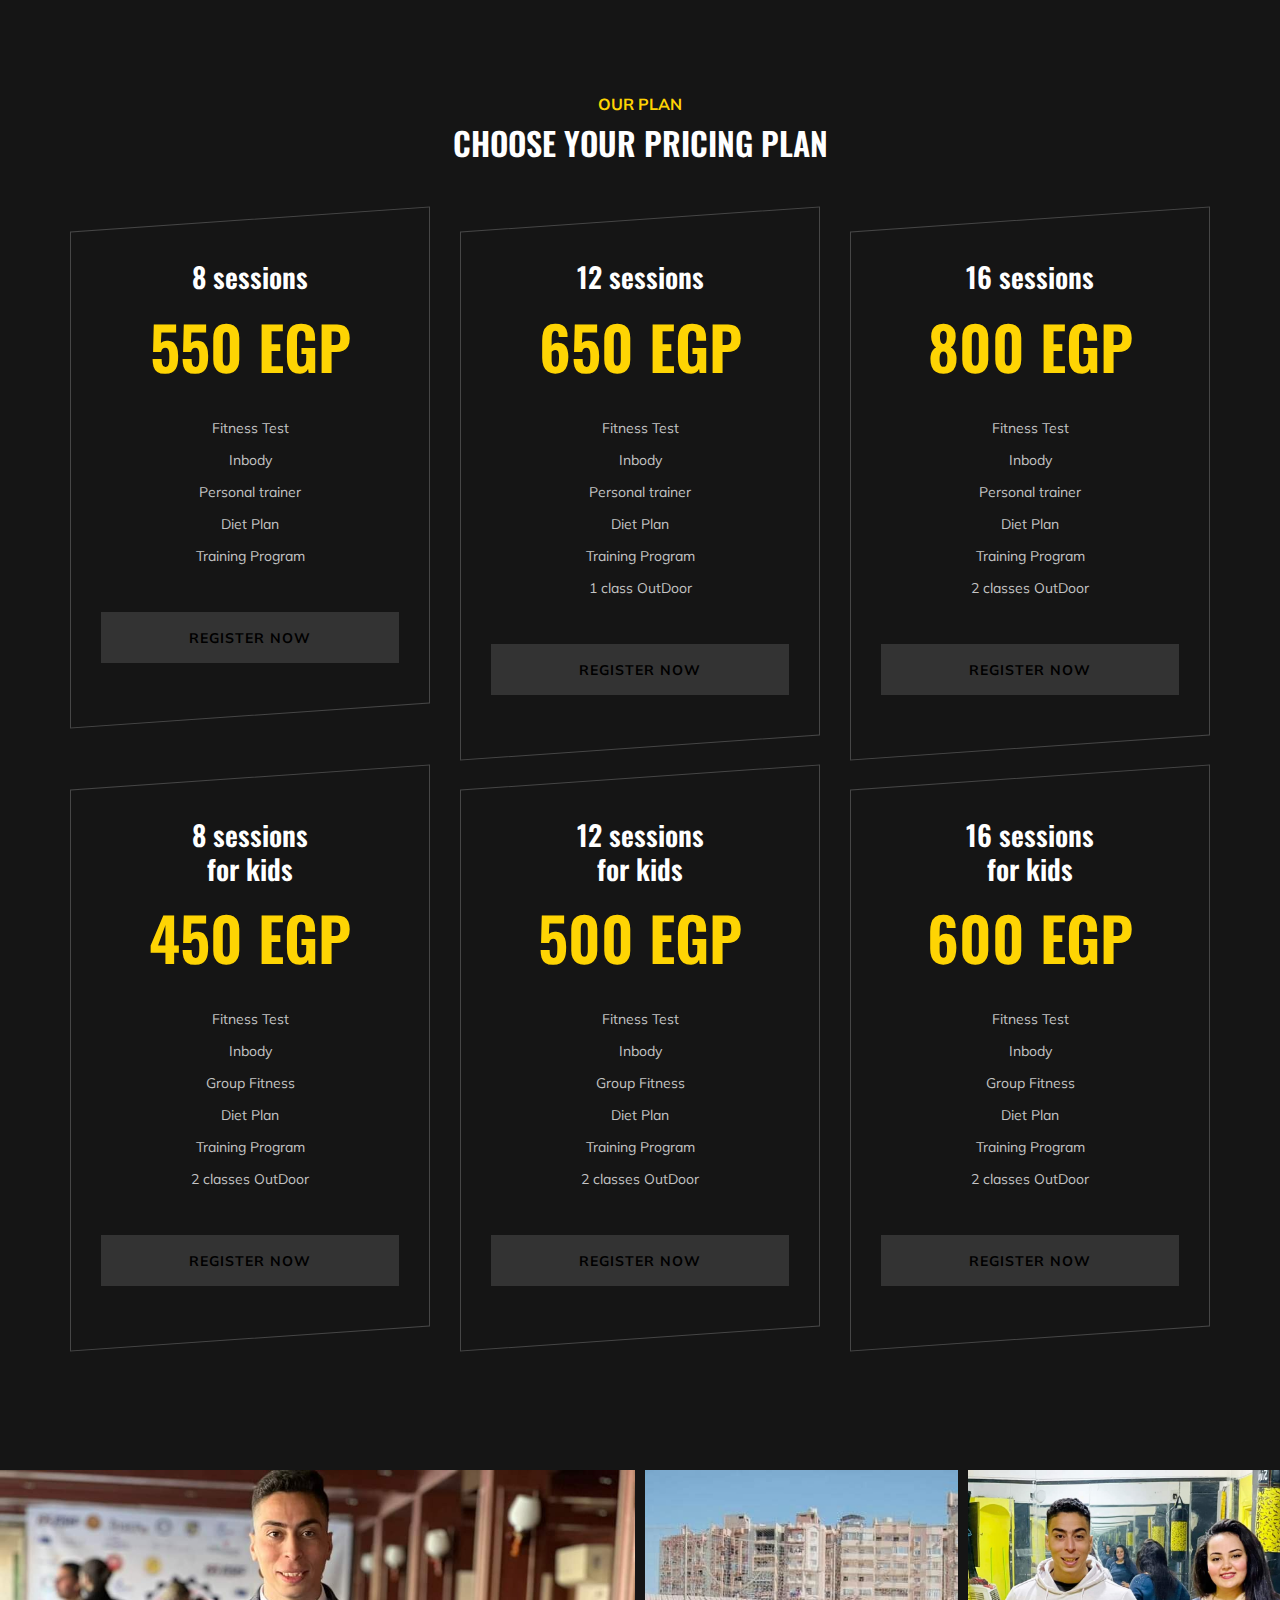
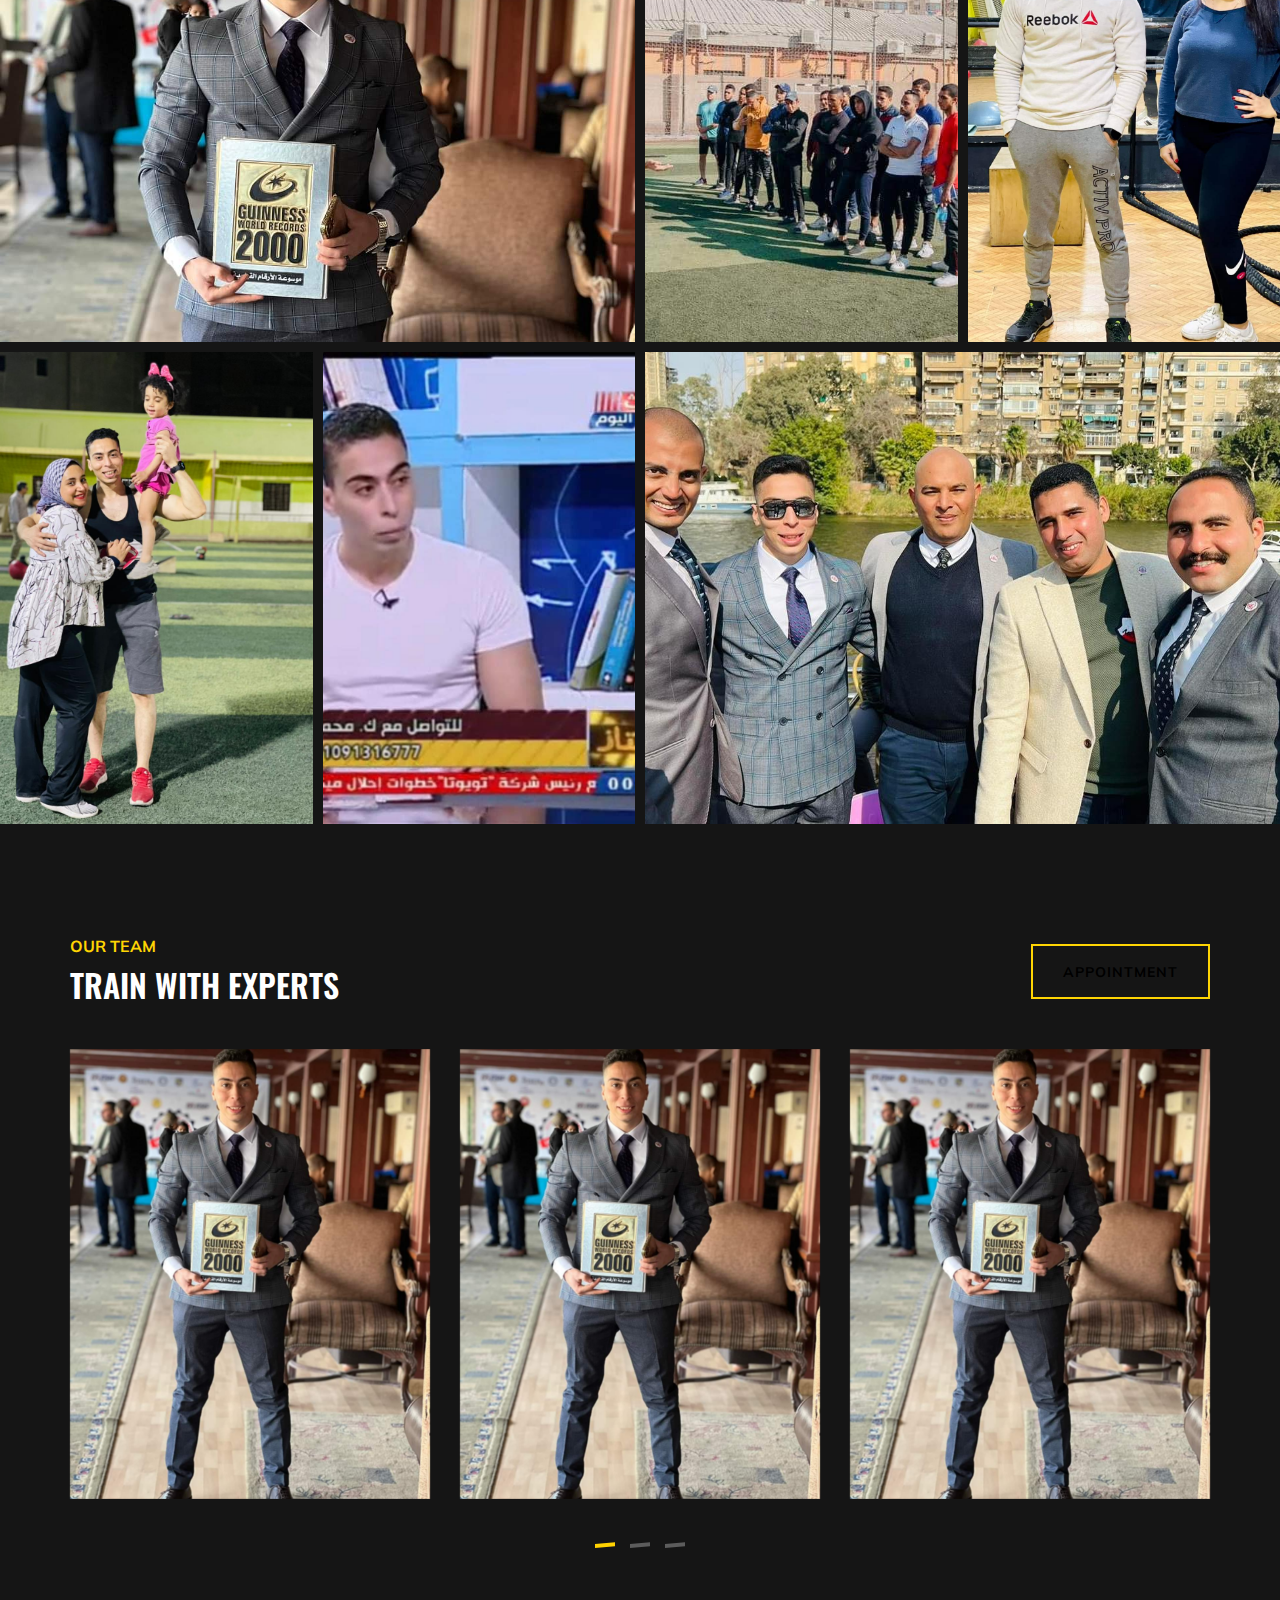
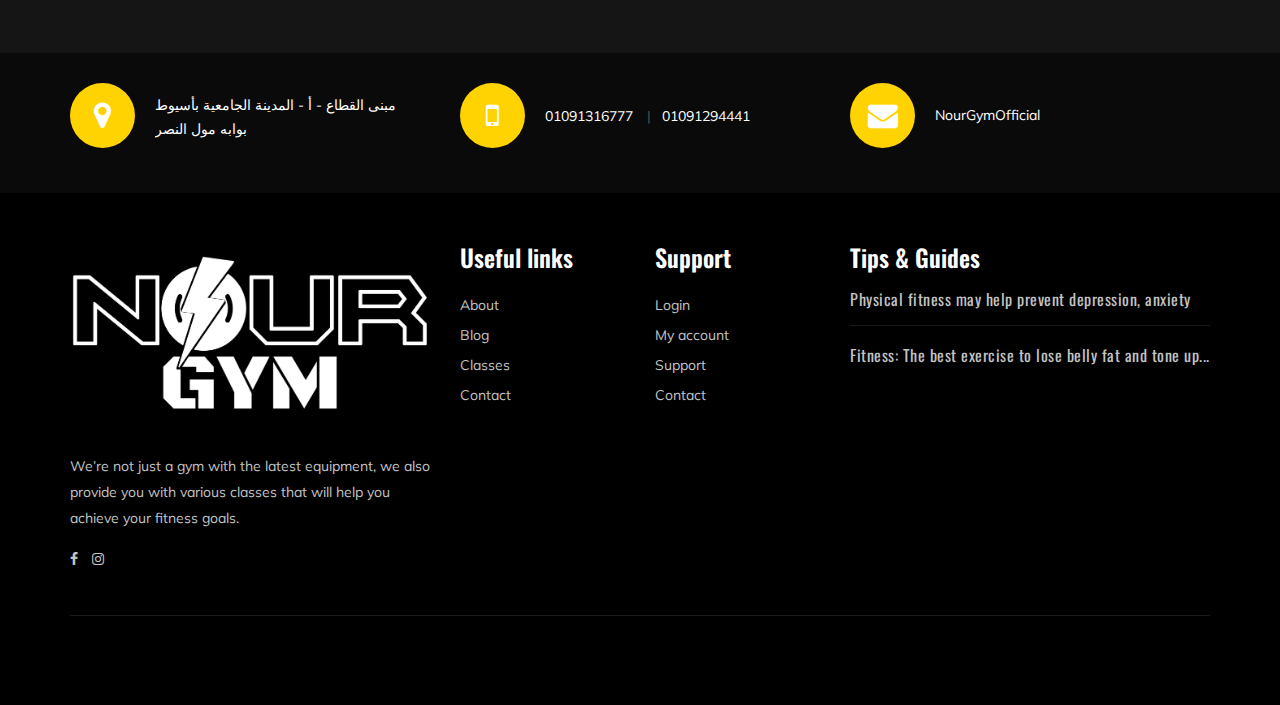
==== commit 15c63df2: "Saving on Github" ====
--- a/index.html
+++ b/index.html
@@ -362,6 +362,63 @@
                         <a href="contact.html" class="primary-btn pricing-btn">Register now</a>
                     </div>
                 </div>
+                <div class="col-lg-4 col-md-8">
+                    <div class="ps-item">
+                        <h3>8 sessions <br> for kids</h3>
+                        <div class="pi-price">
+                            <h2>450 EGP</h2>
+                            
+                        </div>
+                        <ul>
+                            <li>Fitness Test</li>
+                            <li>Inbody</li>
+                            <li>Group Fitness</li>
+                            <li>Diet Plan</li>
+                            <li>Training Program</li>
+                            <li>2 classes OutDoor</li>
+
+                        </ul>
+                        <a href="contact.html" class="primary-btn pricing-btn">Register now</a>
+                    </div>
+                </div>
+                <div class="col-lg-4 col-md-8">
+                    <div class="ps-item">
+                        <h3>12 sessions <br> for kids</h3>
+                        <div class="pi-price">
+                            <h2>500 EGP</h2>
+                            
+                        </div>
+                        <ul>
+                            <li>Fitness Test</li>
+                            <li>Inbody</li>
+                            <li>Group Fitness</li>
+                            <li>Diet Plan</li>
+                            <li>Training Program</li>
+                            <li>2 classes OutDoor</li>
+
+                        </ul>
+                        <a href="contact.html" class="primary-btn pricing-btn">Register now</a>
+                    </div>
+                </div>
+                <div class="col-lg-4 col-md-8">
+                    <div class="ps-item">
+                        <h3>16 sessions <br> for kids</h3>
+                        <div class="pi-price">
+                            <h2>600 EGP</h2>
+                            
+                        </div>
+                        <ul>
+                            <li>Fitness Test</li>
+                            <li>Inbody</li>
+                            <li>Group Fitness</li>
+                            <li>Diet Plan</li>
+                            <li>Training Program</li>
+                            <li>2 classes OutDoor</li>
+
+                        </ul>
+                        <a href="contact.html" class="primary-btn pricing-btn">Register now</a>
+                    </div>
+                </div>
             </div>
         </div>
     </section>
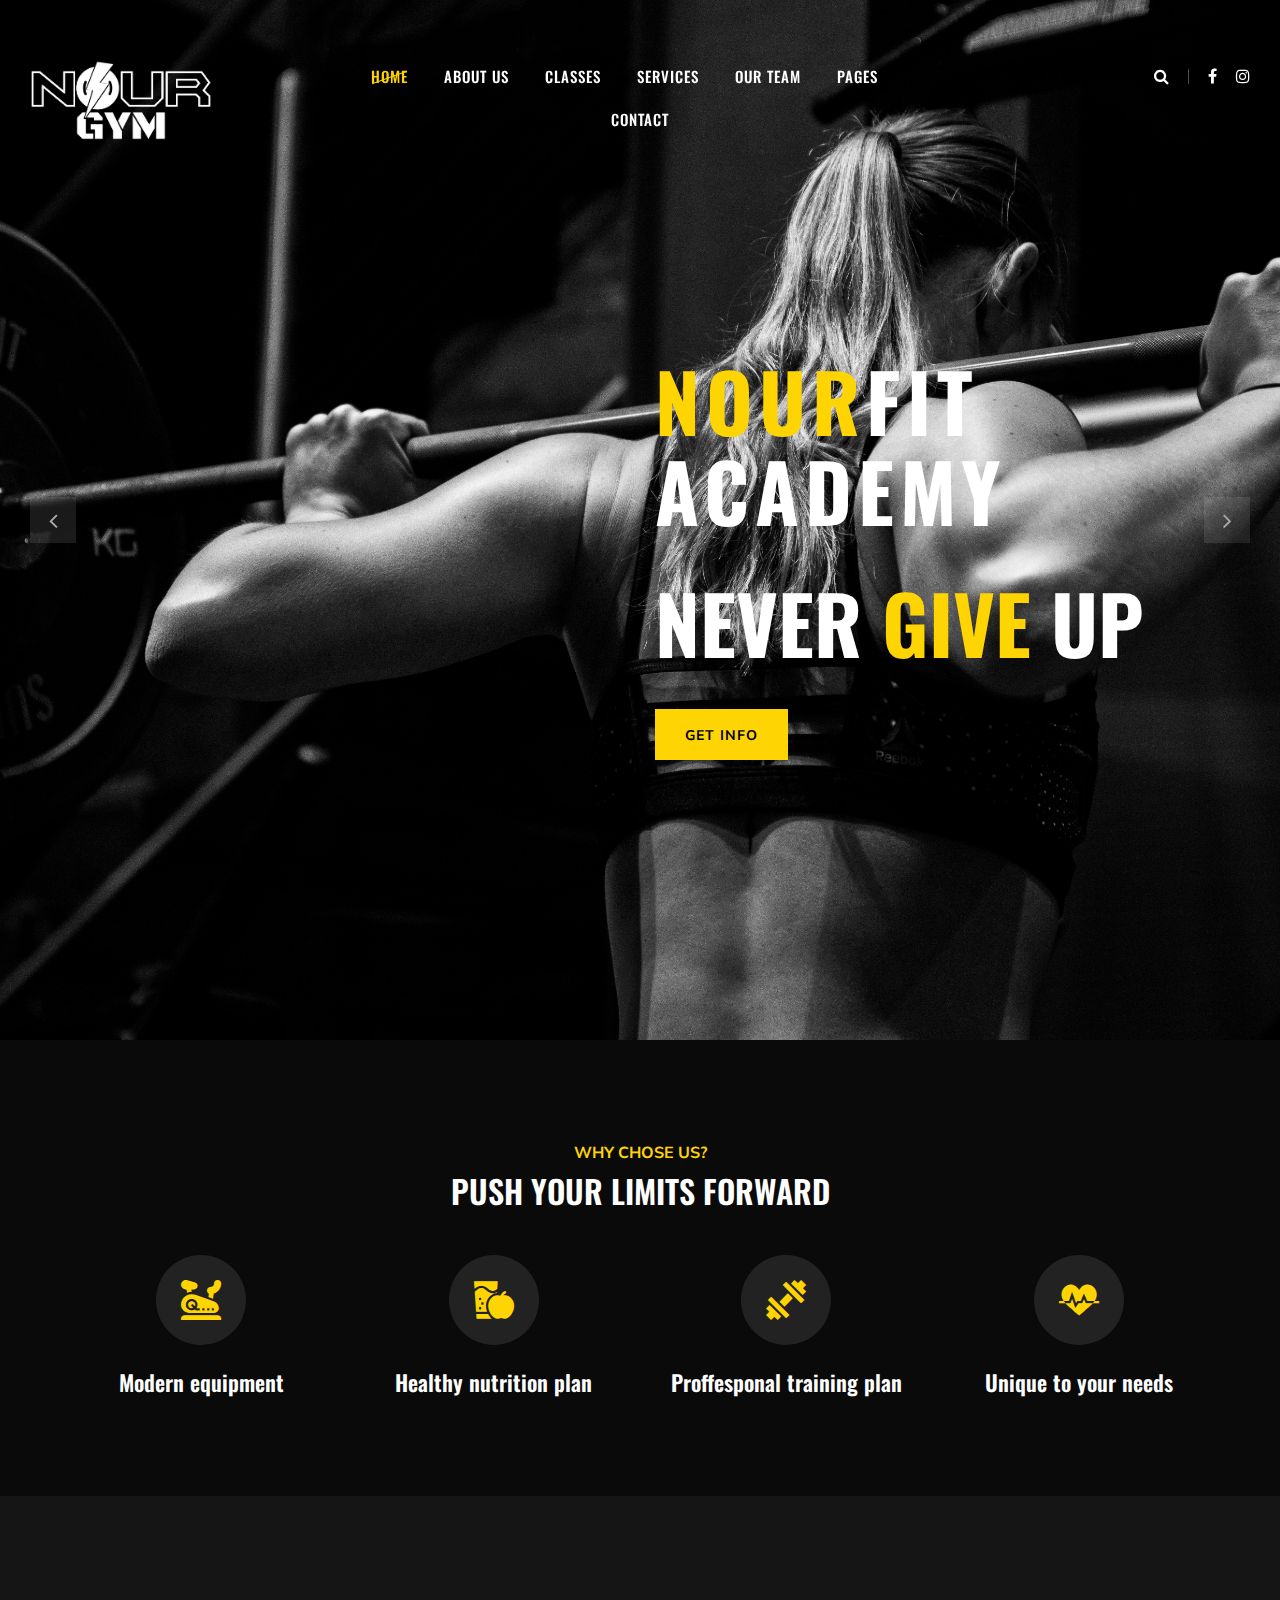
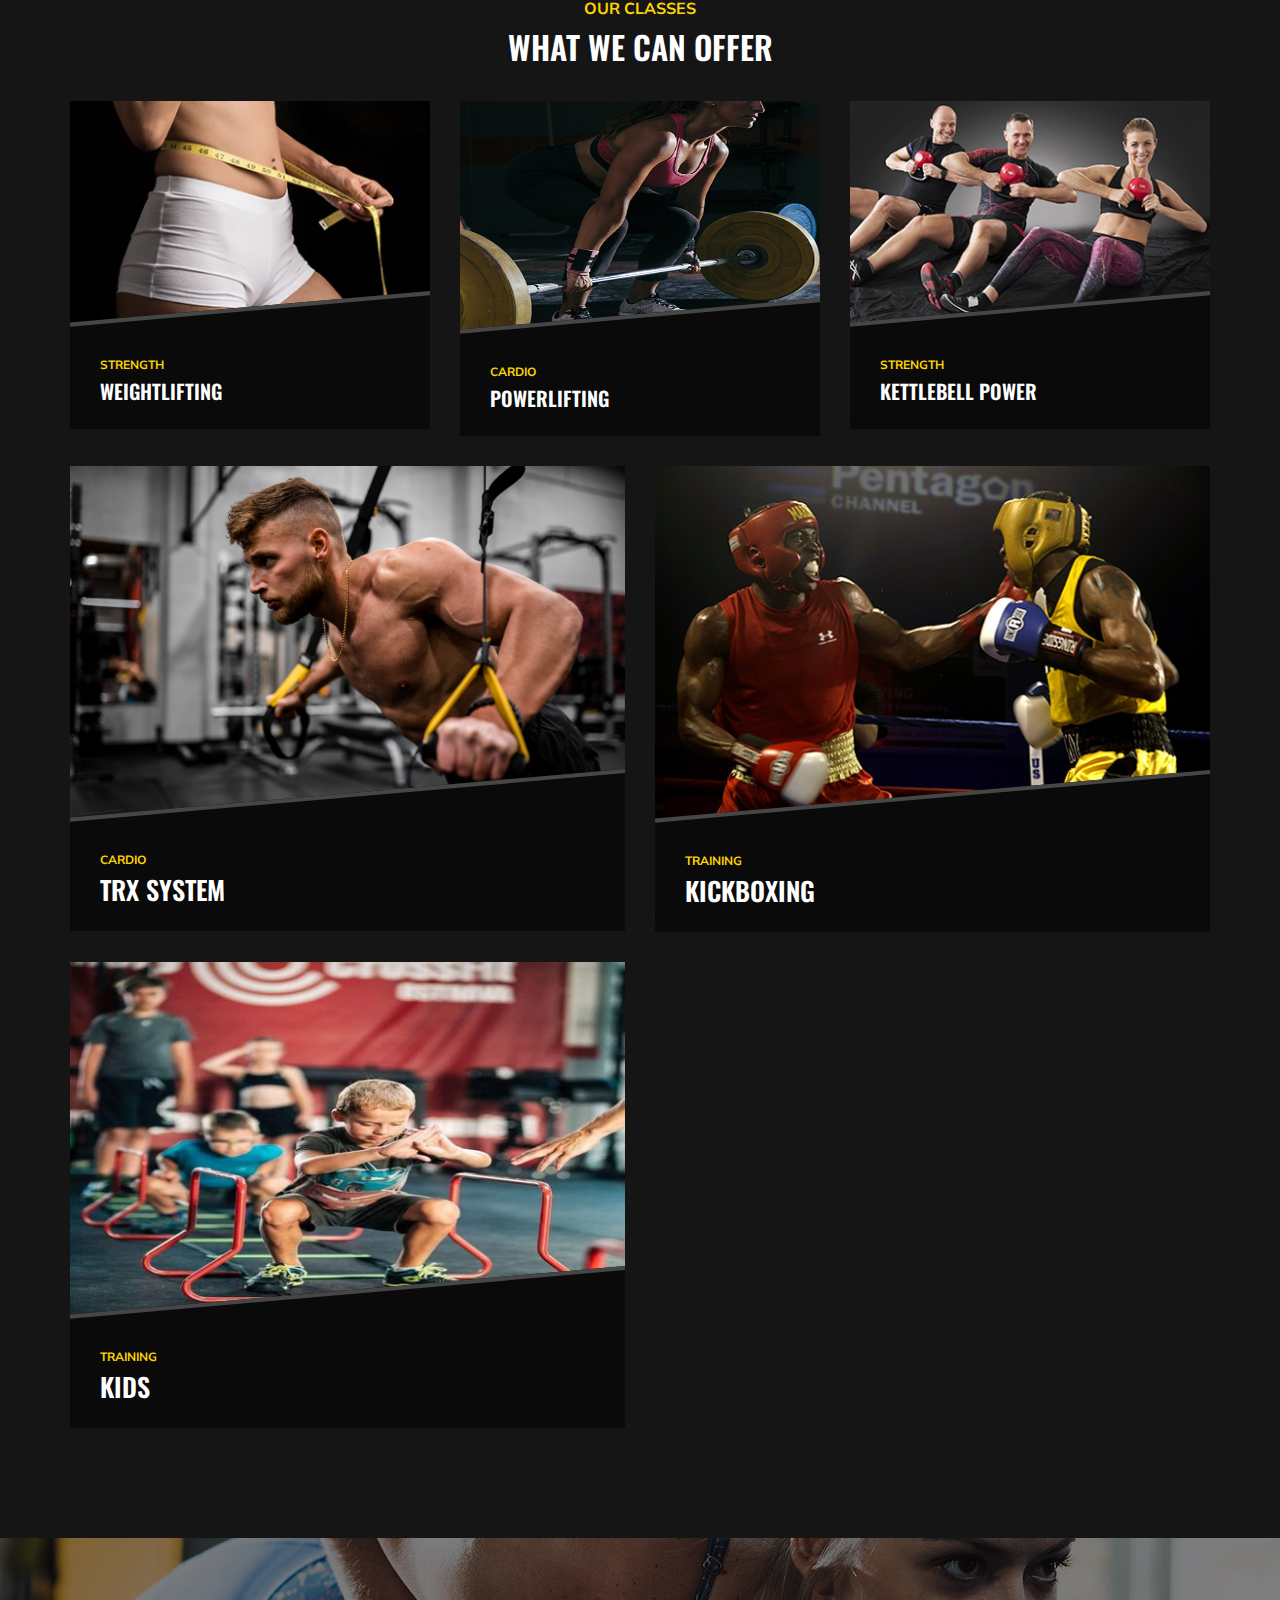
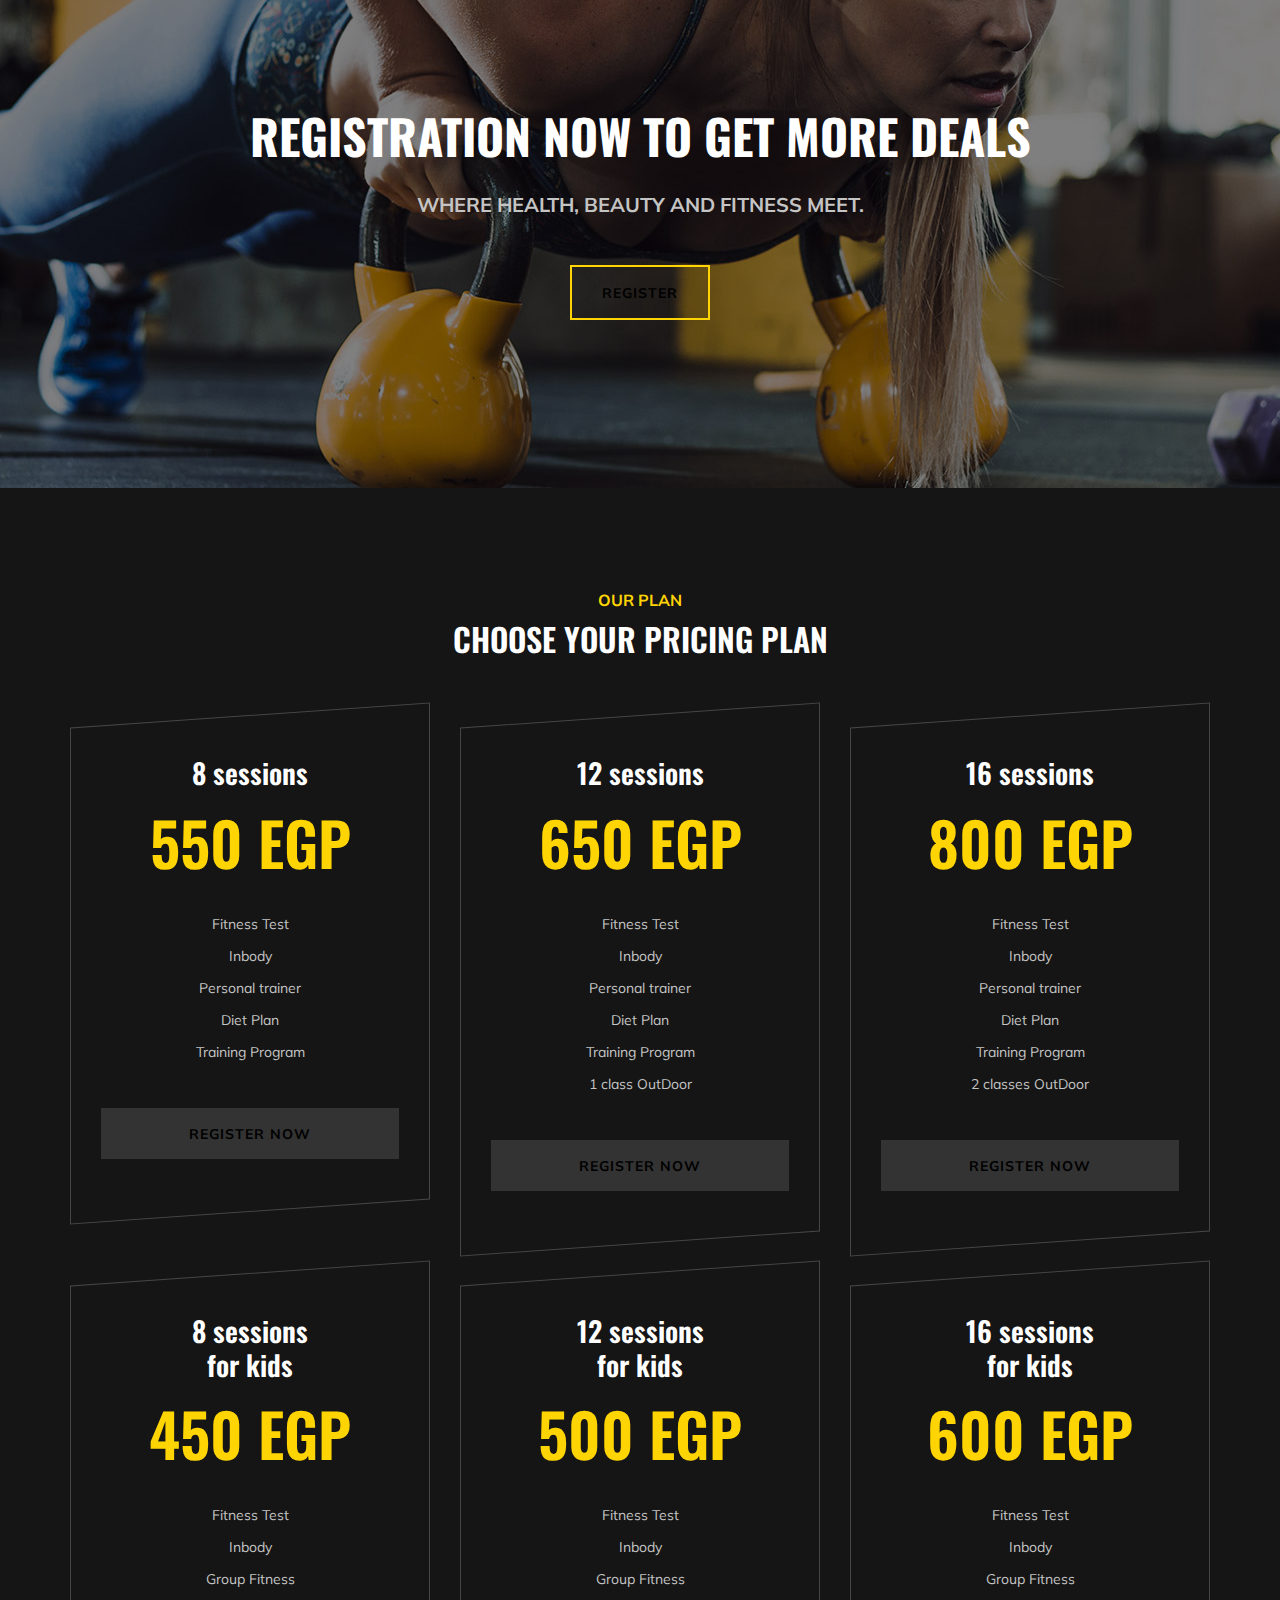
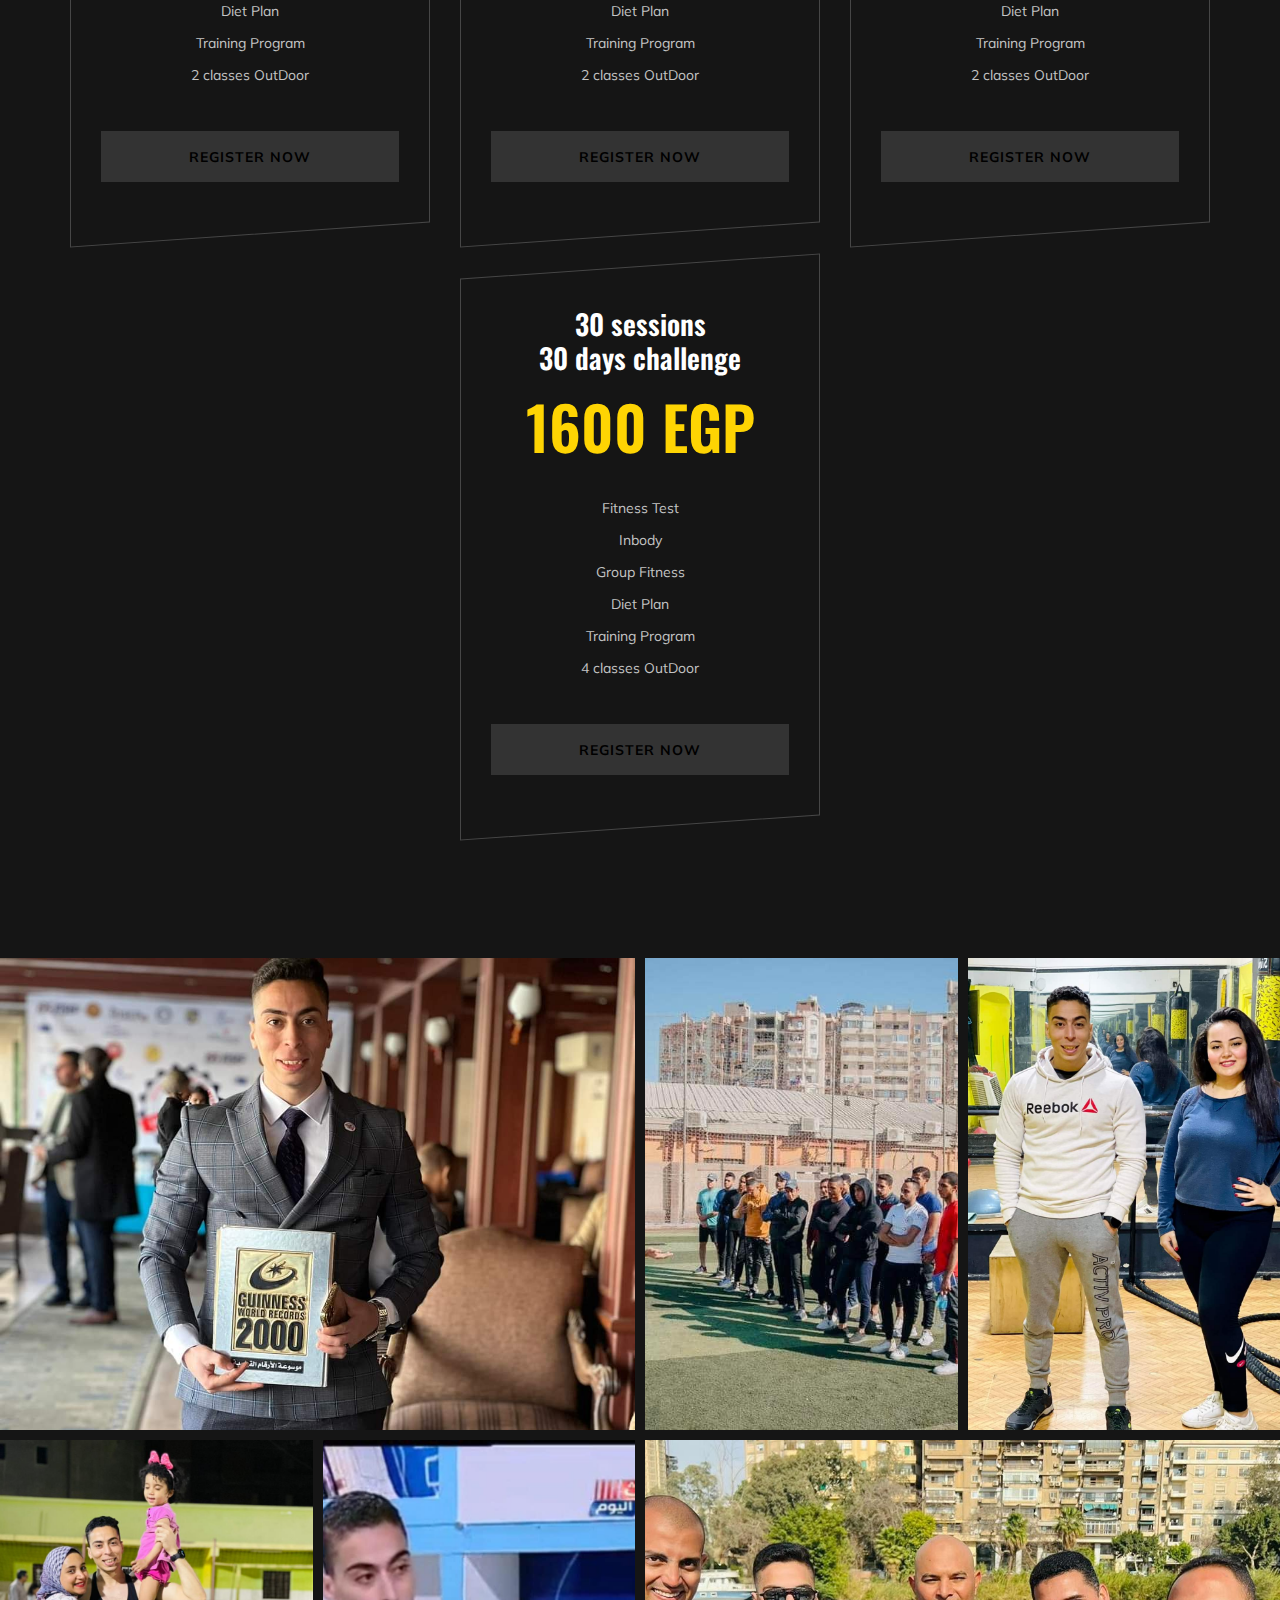
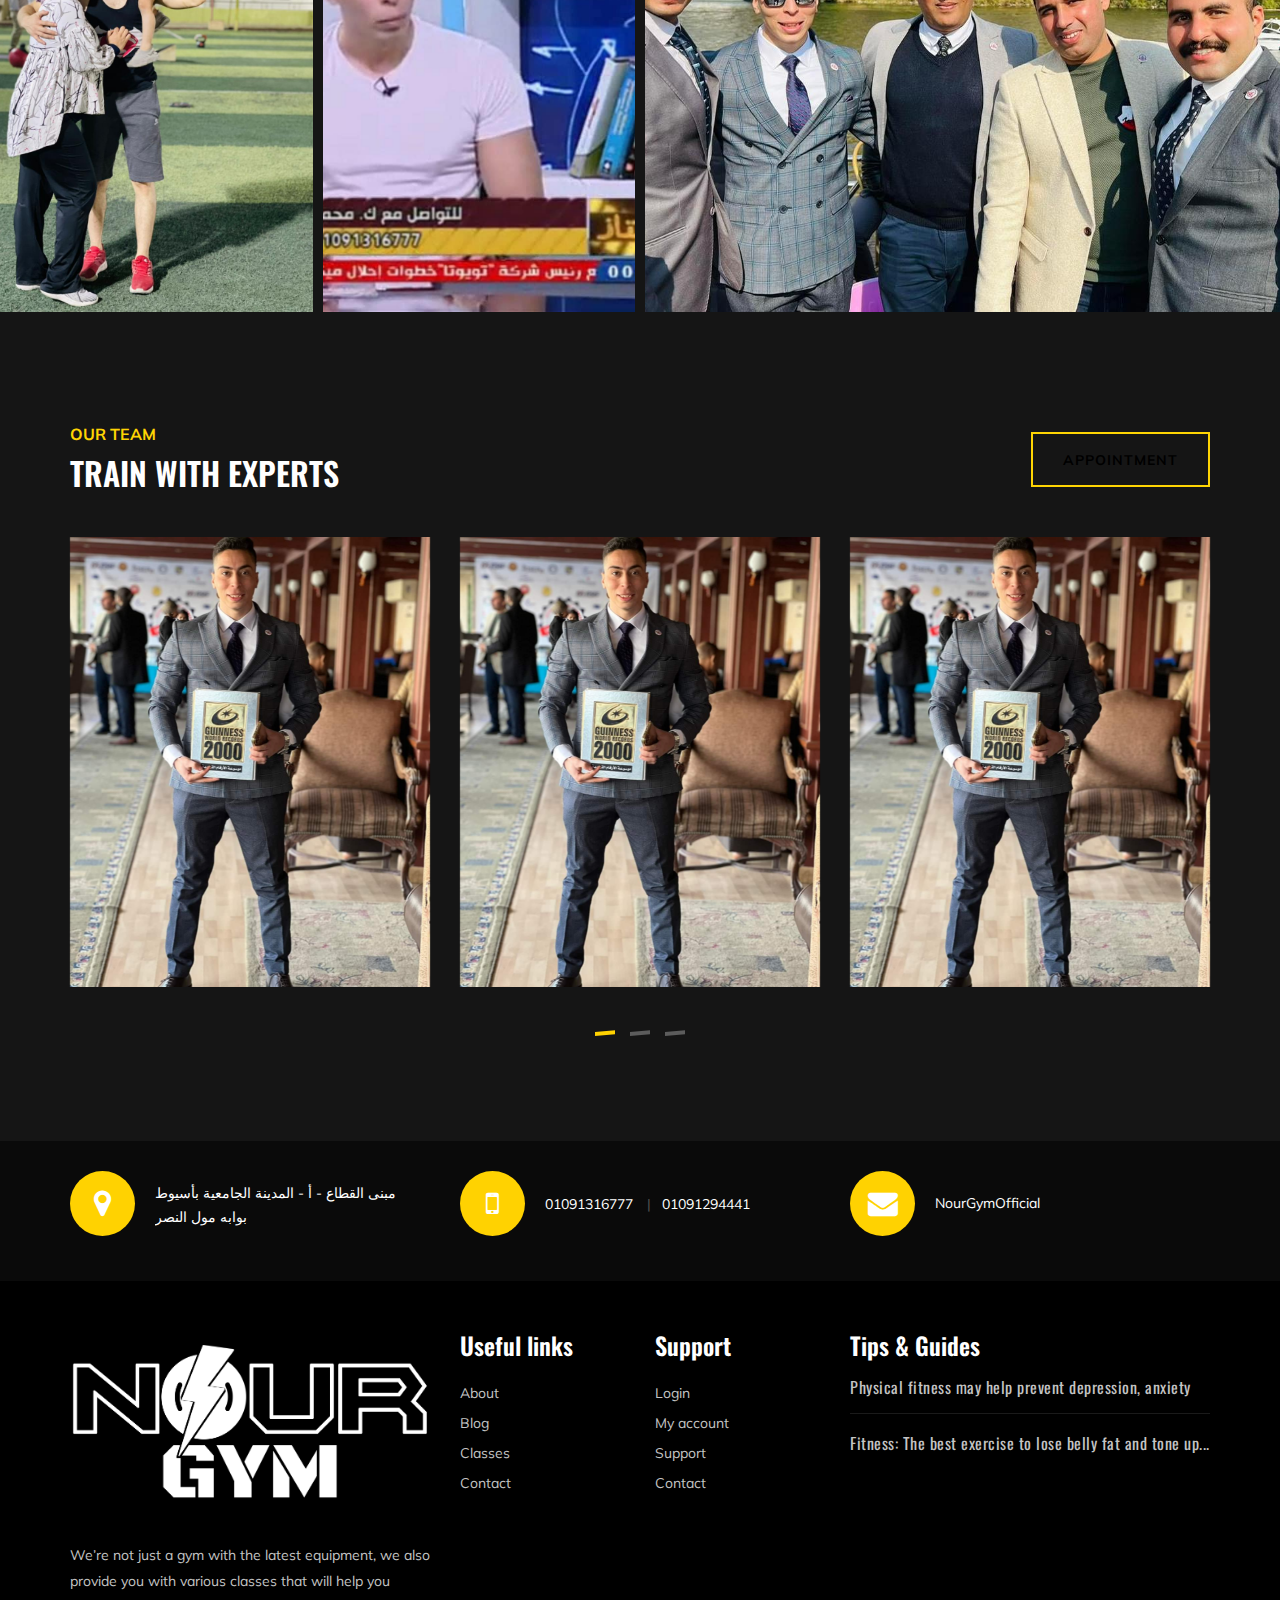
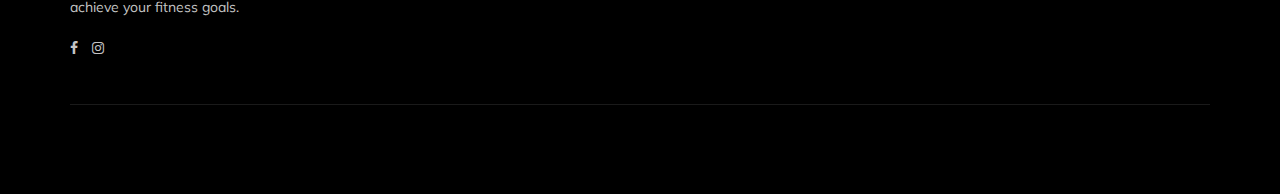
==== commit 842e750f: "Saving on Github" ====
--- a/index.html
+++ b/index.html
@@ -274,6 +274,18 @@
                         </div>
                     </div>
                 </div>
+                <div class="col-lg-6">
+                    <div class="class-item">
+                        <div class="ci-pic">
+                            <img src="img/classes/class-6.jpeg"  alt="">
+                        </div>
+                        <div class="ci-text">
+                            <span>Training</span>
+                            <h4>Kids</h4>
+                            <!--<a href="#"><i class="fa fa-angle-right"></i></a>-->
+                        </div>
+                    </div>
+                </div>
             </div>
         </div>
     </section>
@@ -414,6 +426,25 @@
                             <li>Diet Plan</li>
                             <li>Training Program</li>
                             <li>2 classes OutDoor</li>
+
+                        </ul>
+                        <a href="contact.html" class="primary-btn pricing-btn">Register now</a>
+                    </div>
+                </div>
+                <div class="col-lg-4 col-md-8">
+                    <div class="ps-item">
+                        <h3>30 sessions <br> 30 days challenge</h3>
+                        <div class="pi-price">
+                            <h2>1600 EGP</h2>
+                            
+                        </div>
+                        <ul>
+                            <li>Fitness Test</li>
+                            <li>Inbody</li>
+                            <li>Group Fitness</li>
+                            <li>Diet Plan</li>
+                            <li>Training Program</li>
+                            <li>4 classes OutDoor</li>
 
                         </ul>
                         <a href="contact.html" class="primary-btn pricing-btn">Register now</a>
